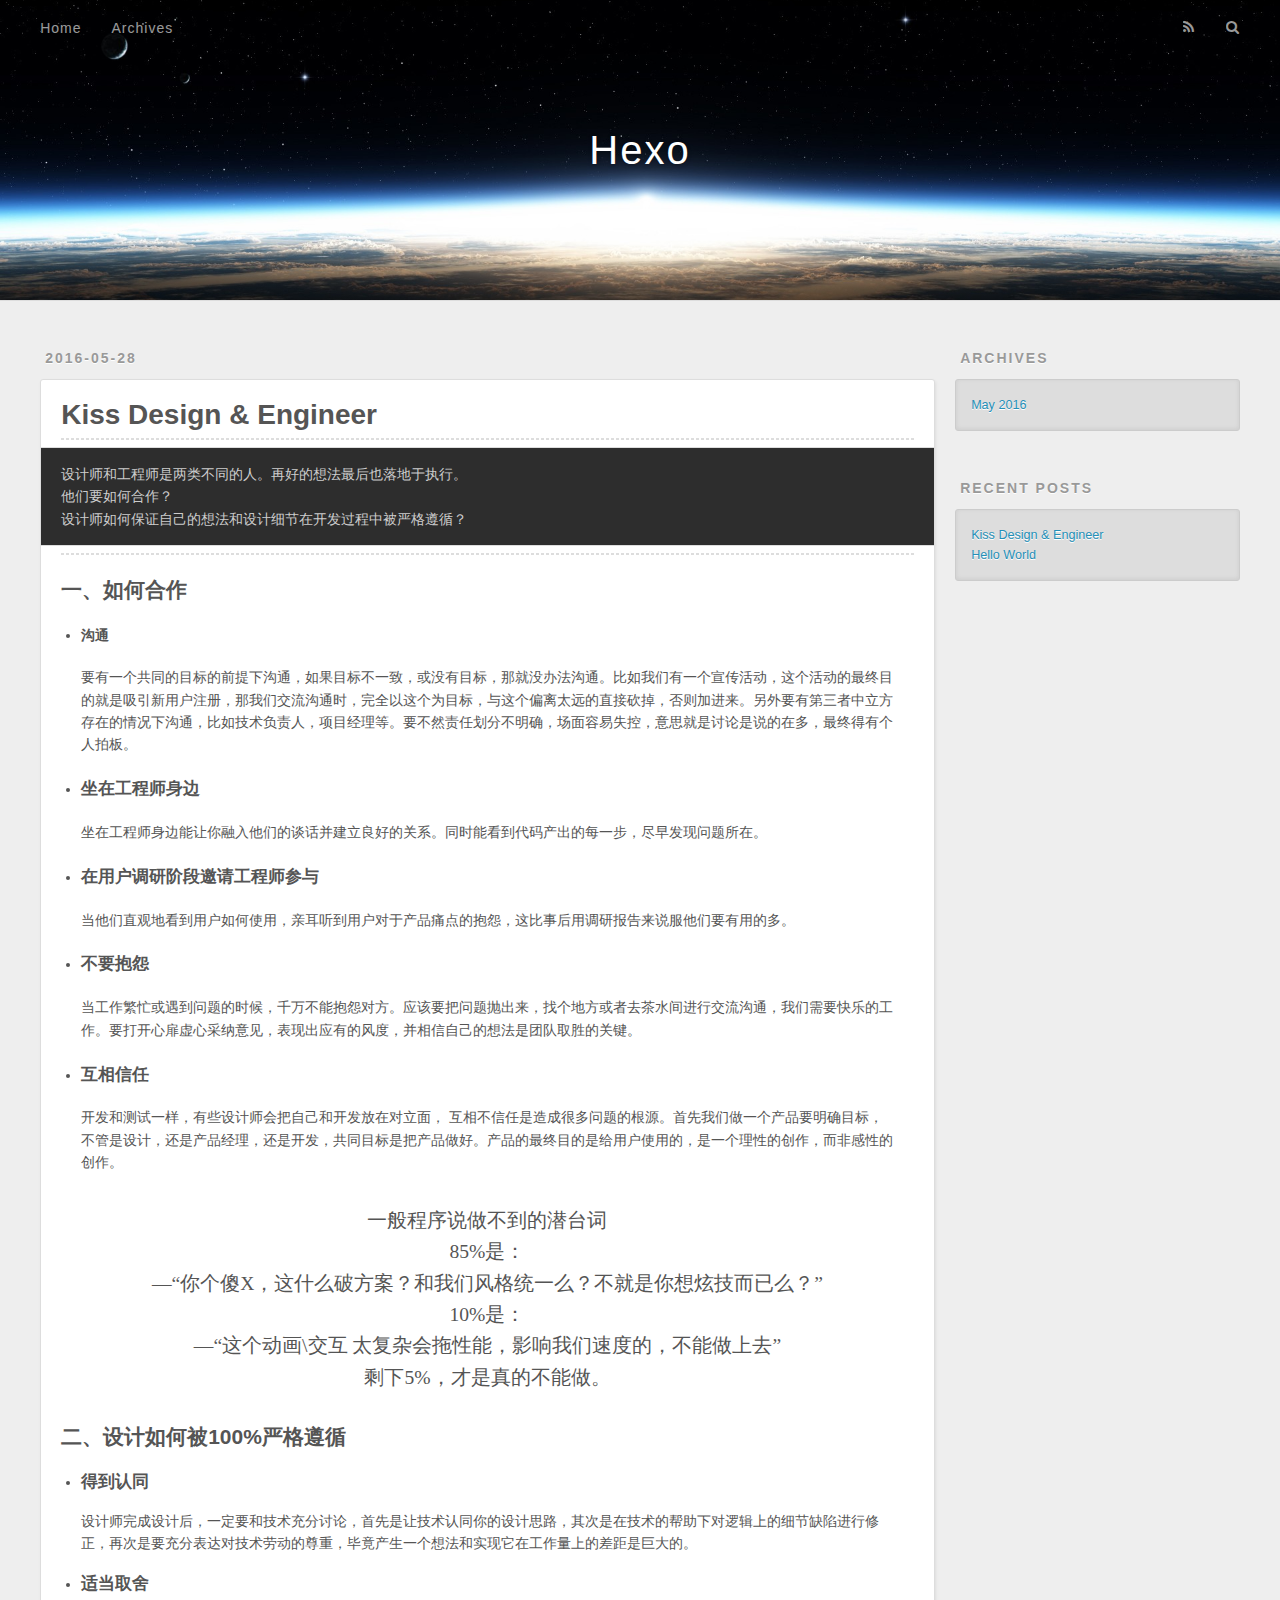
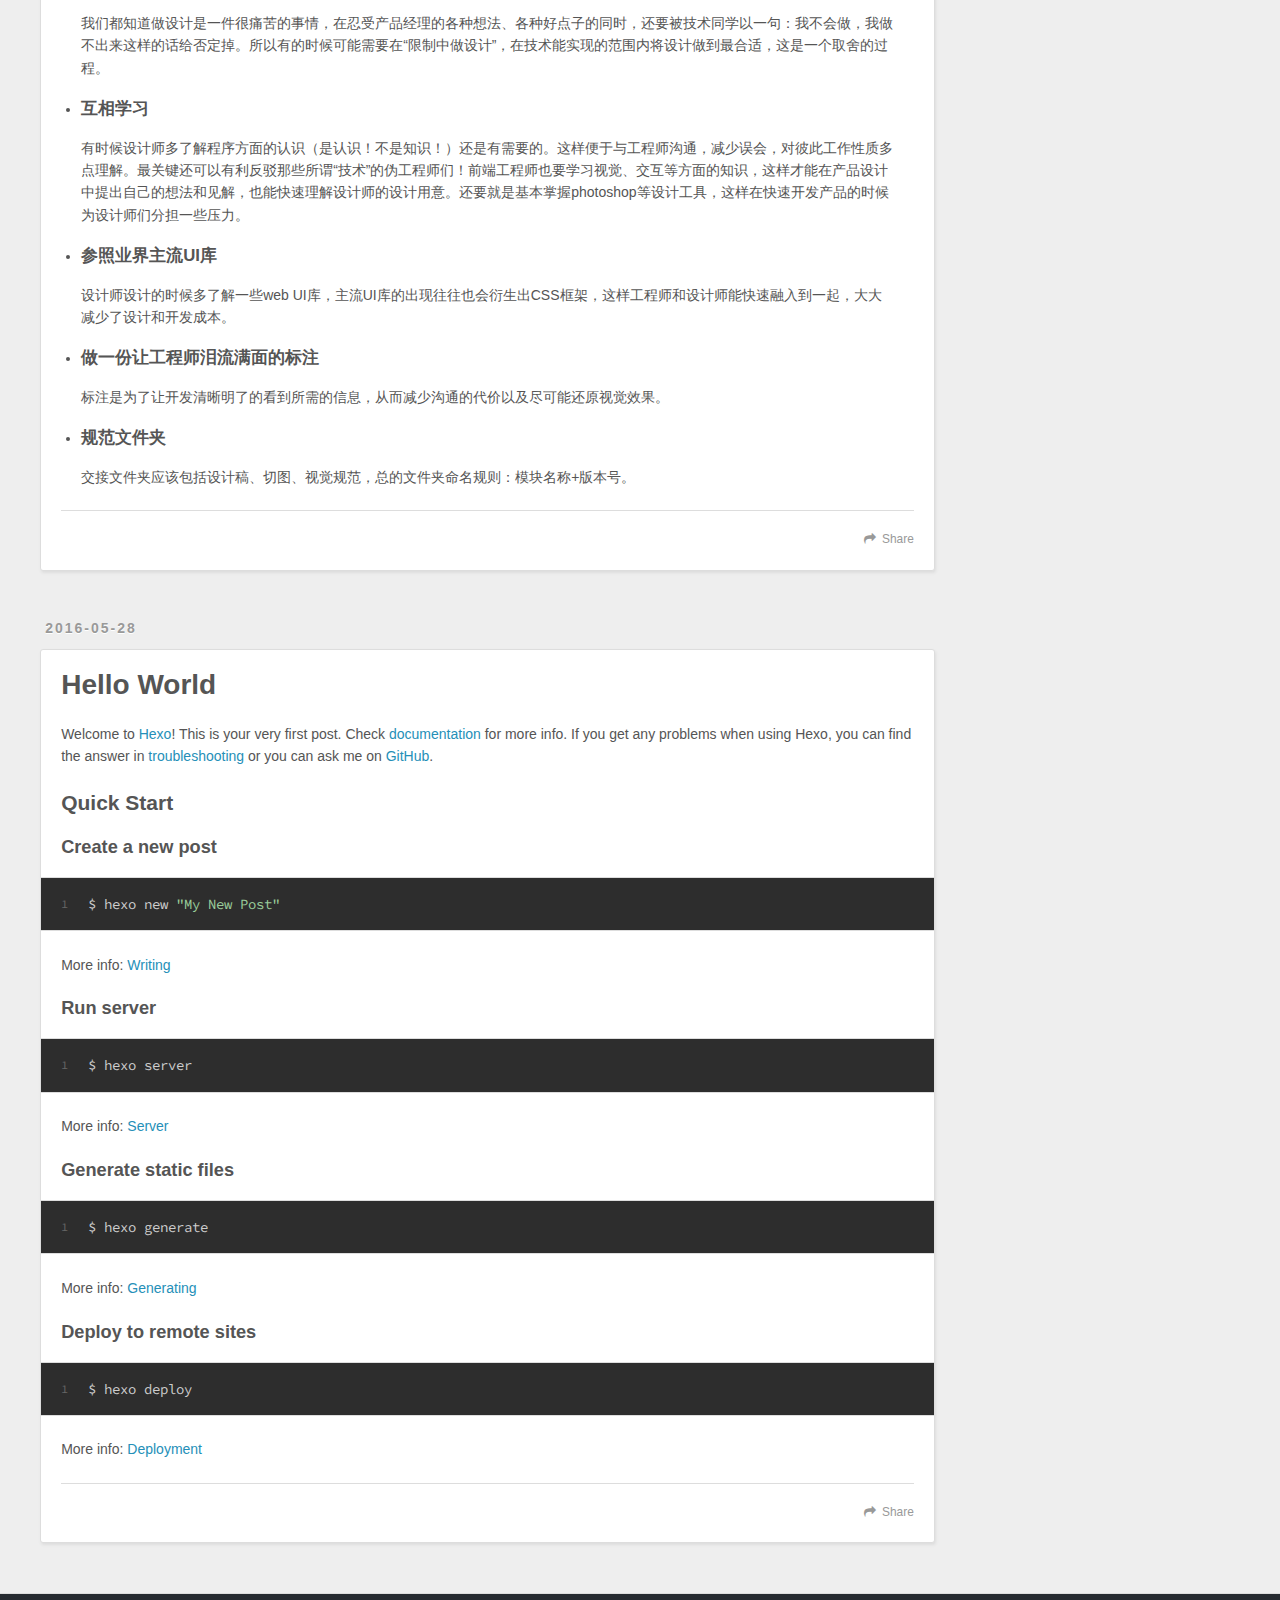
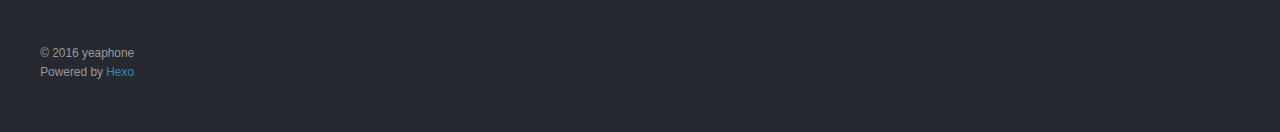
==== index.html @ b91c1eca "Site updated: 2016-05-28 18:59:44" ====
<!DOCTYPE html>
<html>
<head>
  <meta charset="utf-8">
  
  <title>Hexo</title>
  <meta name="viewport" content="width=device-width, initial-scale=1, maximum-scale=1">
  <meta name="description">
<meta property="og:type" content="website">
<meta property="og:title" content="Hexo">
<meta property="og:url" content="http://xyeaphone.com/index.html">
<meta property="og:site_name" content="Hexo">
<meta property="og:description">
<meta name="twitter:card" content="summary">
<meta name="twitter:title" content="Hexo">
<meta name="twitter:description">
  
    <link rel="alternate" href="/atom.xml" title="Hexo" type="application/atom+xml">
  
  
    <link rel="icon" href="/favicon.png">
  
  
    <link href="//fonts.googleapis.com/css?family=Source+Code+Pro" rel="stylesheet" type="text/css">
  
  <link rel="stylesheet" href="/css/style.css">
  

</head>

<body>
  <div id="container">
    <div id="wrap">
      <header id="header">
  <div id="banner"></div>
  <div id="header-outer" class="outer">
    <div id="header-title" class="inner">
      <h1 id="logo-wrap">
        <a href="/" id="logo">Hexo</a>
      </h1>
      
    </div>
    <div id="header-inner" class="inner">
      <nav id="main-nav">
        <a id="main-nav-toggle" class="nav-icon"></a>
        
          <a class="main-nav-link" href="/">Home</a>
        
          <a class="main-nav-link" href="/archives">Archives</a>
        
      </nav>
      <nav id="sub-nav">
        
          <a id="nav-rss-link" class="nav-icon" href="/atom.xml" title="RSS Feed"></a>
        
        <a id="nav-search-btn" class="nav-icon" title="Search"></a>
      </nav>
      <div id="search-form-wrap">
        <form action="//google.com/search" method="get" accept-charset="UTF-8" class="search-form"><input type="search" name="q" results="0" class="search-form-input" placeholder="Search"><button type="submit" class="search-form-submit">&#xF002;</button><input type="hidden" name="sitesearch" value="http://xyeaphone.com"></form>
      </div>
    </div>
  </div>
</header>
      <div class="outer">
        <section id="main">
  
    <article id="post-kiss" class="article article-type-post" itemscope itemprop="blogPost">
  <div class="article-meta">
    <a href="/2016/05/28/kiss/" class="article-date">
  <time datetime="2016-05-28T10:54:32.000Z" itemprop="datePublished">2016-05-28</time>
</a>
    
  </div>
  <div class="article-inner">
    
    
      <header class="article-header">
        
  
    <h1 itemprop="name">
      <a class="article-title" href="/2016/05/28/kiss/">Kiss Design &amp; Engineer</a>
    </h1>
  

      </header>
    
    <div class="article-entry" itemprop="articleBody">
      
        <hr>
<pre><code>设计师和工程师是两类不同的人。再好的想法最后也落地于执行。
他们要如何合作？
设计师如何保证自己的想法和设计细节在开发过程中被严格遵循？
</code></pre><hr>
<h2 id="一、如何合作"><a href="#一、如何合作" class="headerlink" title="一、如何合作"></a>一、如何合作</h2><ul>
<li><h5 id="沟通"><a href="#沟通" class="headerlink" title="沟通"></a>沟通</h5><p>  要有一个共同的目标的前提下沟通，如果目标不一致，或没有目标，那就没办法沟通。比如我们有一个宣传活动，这个活动的最终目的就是吸引新用户注册，那我们交流沟通时，完全以这个为目标，与这个偏离太远的直接砍掉，否则加进来。另外要有第三者中立方存在的情况下沟通，比如技术负责人，项目经理等。要不然责任划分不明确，场面容易失控，意思就是讨论是说的在多，最终得有个人拍板。</p>
</li>
<li><h4 id="坐在工程师身边"><a href="#坐在工程师身边" class="headerlink" title="坐在工程师身边"></a>坐在工程师身边</h4><p>   坐在工程师身边能让你融入他们的谈话并建立良好的关系。同时能看到代码产出的每一步，尽早发现问题所在。</p>
</li>
<li><h4 id="在用户调研阶段邀请工程师参与"><a href="#在用户调研阶段邀请工程师参与" class="headerlink" title="在用户调研阶段邀请工程师参与"></a>在用户调研阶段邀请工程师参与</h4><p>   当他们直观地看到用户如何使用，亲耳听到用户对于产品痛点的抱怨，这比事后用调研报告来说服他们要有用的多。</p>
</li>
<li><h4 id="不要抱怨"><a href="#不要抱怨" class="headerlink" title="不要抱怨"></a>不要抱怨</h4><p> 当工作繁忙或遇到问题的时候，千万不能抱怨对方。应该要把问题抛出来，找个地方或者去茶水间进行交流沟通，我们需要快乐的工作。要打开心扉虚心采纳意见，表现出应有的风度，并相信自己的想法是团队取胜的关键。</p>
</li>
<li><h4 id="互相信任"><a href="#互相信任" class="headerlink" title="互相信任"></a>互相信任</h4><p> 开发和测试一样，有些设计师会把自己和开发放在对立面，   互相不信任是造成很多问题的根源。首先我们做一个产品要明确目标，不管是设计，还是产品经理，还是开发，共同目标是把产品做好。产品的最终目的是给用户使用的，是一个理性的创作，而非感性的创作。</p>
</li>
</ul>
<blockquote>
<p>一般程序说做不到的潜台词<br>85%是：<br>—“你个傻X，这什么破方案？和我们风格统一么？不就是你想炫技而已么？”<br>10%是：<br>—“这个动画\交互 太复杂会拖性能，影响我们速度的，不能做上去”<br>剩下5%，才是真的不能做。</p>
</blockquote>
<h2 id="二、设计如何被100-严格遵循"><a href="#二、设计如何被100-严格遵循" class="headerlink" title="二、设计如何被100%严格遵循"></a>二、设计如何被100%严格遵循</h2><ul>
<li><h4 id="得到认同"><a href="#得到认同" class="headerlink" title="得到认同"></a>得到认同</h4>  设计师完成设计后，一定要和技术充分讨论，首先是让技术认同你的设计思路，其次是在技术的帮助下对逻辑上的细节缺陷进行修正，再次是要充分表达对技术劳动的尊重，毕竟产生一个想法和实现它在工作量上的差距是巨大的。</li>
<li><h4 id="适当取舍"><a href="#适当取舍" class="headerlink" title="适当取舍"></a>适当取舍</h4>  我们都知道做设计是一件很痛苦的事情，在忍受产品经理的各种想法、各种好点子的同时，还要被技术同学以一句：我不会做，我做不出来这样的话给否定掉。所以有的时候可能需要在“限制中做设计”，在技术能实现的范围内将设计做到最合适，这是一个取舍的过程。</li>
<li><h4 id="互相学习"><a href="#互相学习" class="headerlink" title="互相学习"></a>互相学习</h4>  有时候设计师多了解程序方面的认识（是认识！不是知识！）还是有需要的。这样便于与工程师沟通，减少误会，对彼此工作性质多点理解。最关键还可以有利反驳那些所谓“技术”的伪工程师们！前端工程师也要学习视觉、交互等方面的知识，这样才能在产品设计中提出自己的想法和见解，也能快速理解设计师的设计用意。还要就是基本掌握photoshop等设计工具，这样在快速开发产品的时候为设计师们分担一些压力。</li>
<li><h4 id="参照业界主流UI库"><a href="#参照业界主流UI库" class="headerlink" title="参照业界主流UI库"></a>参照业界主流UI库</h4>  设计师设计的时候多了解一些web UI库，主流UI库的出现往往也会衍生出CSS框架，这样工程师和设计师能快速融入到一起，大大减少了设计和开发成本。</li>
<li><h4 id="做一份让工程师泪流满面的标注"><a href="#做一份让工程师泪流满面的标注" class="headerlink" title="做一份让工程师泪流满面的标注"></a>做一份让工程师泪流满面的标注</h4>  标注是为了让开发清晰明了的看到所需的信息，从而减少沟通的代价以及尽可能还原视觉效果。</li>
<li><h4 id="规范文件夹"><a href="#规范文件夹" class="headerlink" title="规范文件夹"></a>规范文件夹</h4>  交接文件夹应该包括设计稿、切图、视觉规范，总的文件夹命名规则：模块名称+版本号。</li>
</ul>

      
    </div>
    <footer class="article-footer">
      <a data-url="http://xyeaphone.com/2016/05/28/kiss/" data-id="cior1lqaj00014quhl2hx66ok" class="article-share-link">Share</a>
      
      
    </footer>
  </div>
  
</article>


  
    <article id="post-hello-world" class="article article-type-post" itemscope itemprop="blogPost">
  <div class="article-meta">
    <a href="/2016/05/28/hello-world/" class="article-date">
  <time datetime="2016-05-28T10:48:11.000Z" itemprop="datePublished">2016-05-28</time>
</a>
    
  </div>
  <div class="article-inner">
    
    
      <header class="article-header">
        
  
    <h1 itemprop="name">
      <a class="article-title" href="/2016/05/28/hello-world/">Hello World</a>
    </h1>
  

      </header>
    
    <div class="article-entry" itemprop="articleBody">
      
        <p>Welcome to <a href="https://hexo.io/" target="_blank" rel="external">Hexo</a>! This is your very first post. Check <a href="https://hexo.io/docs/" target="_blank" rel="external">documentation</a> for more info. If you get any problems when using Hexo, you can find the answer in <a href="https://hexo.io/docs/troubleshooting.html" target="_blank" rel="external">troubleshooting</a> or you can ask me on <a href="https://github.com/hexojs/hexo/issues" target="_blank" rel="external">GitHub</a>.</p>
<h2 id="Quick-Start"><a href="#Quick-Start" class="headerlink" title="Quick Start"></a>Quick Start</h2><h3 id="Create-a-new-post"><a href="#Create-a-new-post" class="headerlink" title="Create a new post"></a>Create a new post</h3><figure class="highlight bash"><table><tr><td class="gutter"><pre><span class="line">1</span><br></pre></td><td class="code"><pre><span class="line">$ hexo new <span class="string">"My New Post"</span></span><br></pre></td></tr></table></figure>
<p>More info: <a href="https://hexo.io/docs/writing.html" target="_blank" rel="external">Writing</a></p>
<h3 id="Run-server"><a href="#Run-server" class="headerlink" title="Run server"></a>Run server</h3><figure class="highlight bash"><table><tr><td class="gutter"><pre><span class="line">1</span><br></pre></td><td class="code"><pre><span class="line">$ hexo server</span><br></pre></td></tr></table></figure>
<p>More info: <a href="https://hexo.io/docs/server.html" target="_blank" rel="external">Server</a></p>
<h3 id="Generate-static-files"><a href="#Generate-static-files" class="headerlink" title="Generate static files"></a>Generate static files</h3><figure class="highlight bash"><table><tr><td class="gutter"><pre><span class="line">1</span><br></pre></td><td class="code"><pre><span class="line">$ hexo generate</span><br></pre></td></tr></table></figure>
<p>More info: <a href="https://hexo.io/docs/generating.html" target="_blank" rel="external">Generating</a></p>
<h3 id="Deploy-to-remote-sites"><a href="#Deploy-to-remote-sites" class="headerlink" title="Deploy to remote sites"></a>Deploy to remote sites</h3><figure class="highlight bash"><table><tr><td class="gutter"><pre><span class="line">1</span><br></pre></td><td class="code"><pre><span class="line">$ hexo deploy</span><br></pre></td></tr></table></figure>
<p>More info: <a href="https://hexo.io/docs/deployment.html" target="_blank" rel="external">Deployment</a></p>

      
    </div>
    <footer class="article-footer">
      <a data-url="http://xyeaphone.com/2016/05/28/hello-world/" data-id="cior1lqa200004quh3mmmcxz5" class="article-share-link">Share</a>
      
      
    </footer>
  </div>
  
</article>


  

</section>
        
          <aside id="sidebar">
  
    

  
    

  
    
  
    
  <div class="widget-wrap">
    <h3 class="widget-title">Archives</h3>
    <div class="widget">
      <ul class="archive-list"><li class="archive-list-item"><a class="archive-list-link" href="/archives/2016/05/">May 2016</a></li></ul>
    </div>
  </div>


  
    
  <div class="widget-wrap">
    <h3 class="widget-title">Recent Posts</h3>
    <div class="widget">
      <ul>
        
          <li>
            <a href="/2016/05/28/kiss/">Kiss Design &amp; Engineer</a>
          </li>
        
          <li>
            <a href="/2016/05/28/hello-world/">Hello World</a>
          </li>
        
      </ul>
    </div>
  </div>

  
</aside>
        
      </div>
      <footer id="footer">
  
  <div class="outer">
    <div id="footer-info" class="inner">
      &copy; 2016 yeaphone<br>
      Powered by <a href="http://hexo.io/" target="_blank">Hexo</a>
    </div>
  </div>
</footer>
    </div>
    <nav id="mobile-nav">
  
    <a href="/" class="mobile-nav-link">Home</a>
  
    <a href="/archives" class="mobile-nav-link">Archives</a>
  
</nav>
    

<script src="//ajax.googleapis.com/ajax/libs/jquery/2.0.3/jquery.min.js"></script>


  <link rel="stylesheet" href="/fancybox/jquery.fancybox.css">
  <script src="/fancybox/jquery.fancybox.pack.js"></script>


<script src="/js/script.js"></script>

  </div>
</body>
</html>
---- css/style.css ----
body {
  width: 100%;
}
body:before,
body:after {
  content: "";
  display: table;
}
body:after {
  clear: both;
}
html,
body,
div,
span,
applet,
object,
iframe,
h1,
h2,
h3,
h4,
h5,
h6,
p,
blockquote,
pre,
a,
abbr,
acronym,
address,
big,
cite,
code,
del,
dfn,
em,
img,
ins,
kbd,
q,
s,
samp,
small,
strike,
strong,
sub,
sup,
tt,
var,
dl,
dt,
dd,
ol,
ul,
li,
fieldset,
form,
label,
legend,
table,
caption,
tbody,
tfoot,
thead,
tr,
th,
td {
  margin: 0;
  padding: 0;
  border: 0;
  outline: 0;
  font-weight: inherit;
  font-style: inherit;
  font-family: inherit;
  font-size: 100%;
  vertical-align: baseline;
}
body {
  line-height: 1;
  color: #000;
  background: #fff;
}
ol,
ul {
  list-style: none;
}
table {
  border-collapse: separate;
  border-spacing: 0;
  vertical-align: middle;
}
caption,
th,
td {
  text-align: left;
  font-weight: normal;
  vertical-align: middle;
}
a img {
  border: none;
}
input,
button {
  margin: 0;
  padding: 0;
}
input::-moz-focus-inner,
button::-moz-focus-inner {
  border: 0;
  padding: 0;
}
@font-face {
  font-family: FontAwesome;
  font-style: normal;
  font-weight: normal;
  src: url("fonts/fontawesome-webfont.eot?v=#4.0.3");
  src: url("fonts/fontawesome-webfont.eot?#iefix&v=#4.0.3") format("embedded-opentype"), url("fonts/fontawesome-webfont.woff?v=#4.0.3") format("woff"), url("fonts/fontawesome-webfont.ttf?v=#4.0.3") format("truetype"), url("fonts/fontawesome-webfont.svg#fontawesomeregular?v=#4.0.3") format("svg");
}
html,
body,
#container {
  height: 100%;
}
body {
  background: #eee;
  font: 14px "Helvetica Neue", Helvetica, Arial, sans-serif;
  -webkit-text-size-adjust: 100%;
}
.outer {
  max-width: 1220px;
  margin: 0 auto;
  padding: 0 20px;
}
.outer:before,
.outer:after {
  content: "";
  display: table;
}
.outer:after {
  clear: both;
}
.inner {
  display: inline;
  float: left;
  width: 98.33333333333333%;
  margin: 0 0.833333333333333%;
}
.left,
.alignleft {
  float: left;
}
.right,
.alignright {
  float: right;
}
.clear {
  clear: both;
}
#container {
  position: relative;
}
.mobile-nav-on {
  overflow: hidden;
}
#wrap {
  height: 100%;
  width: 100%;
  position: absolute;
  top: 0;
  left: 0;
  -webkit-transition: 0.2s ease-out;
  -moz-transition: 0.2s ease-out;
  -ms-transition: 0.2s ease-out;
  transition: 0.2s ease-out;
  z-index: 1;
  background: #eee;
}
.mobile-nav-on #wrap {
  left: 280px;
}
@media screen and (min-width: 768px) {
  #main {
    display: inline;
    float: left;
    width: 73.33333333333333%;
    margin: 0 0.833333333333333%;
  }
}
.article-date,
.article-category-link,
.archive-year,
.widget-title {
  text-decoration: none;
  text-transform: uppercase;
  letter-spacing: 2px;
  color: #999;
  margin-bottom: 1em;
  margin-left: 5px;
  line-height: 1em;
  text-shadow: 0 1px #fff;
  font-weight: bold;
}
.article-inner,
.archive-article-inner {
  background: #fff;
  -webkit-box-shadow: 1px 2px 3px #ddd;
  box-shadow: 1px 2px 3px #ddd;
  border: 1px solid #ddd;
  -webkit-border-radius: 3px;
  border-radius: 3px;
}
.article-entry h1,
.widget h1 {
  font-size: 2em;
}
.article-entry h2,
.widget h2 {
  font-size: 1.5em;
}
.article-entry h3,
.widget h3 {
  font-size: 1.3em;
}
.article-entry h4,
.widget h4 {
  font-size: 1.2em;
}
.article-entry h5,
.widget h5 {
  font-size: 1em;
}
.article-entry h6,
.widget h6 {
  font-size: 1em;
  color: #999;
}
.article-entry hr,
.widget hr {
  border: 1px dashed #ddd;
}
.article-entry strong,
.widget strong {
  font-weight: bold;
}
.article-entry em,
.widget em,
.article-entry cite,
.widget cite {
  font-style: italic;
}
.article-entry sup,
.widget sup,
.article-entry sub,
.widget sub {
  font-size: 0.75em;
  line-height: 0;
  position: relative;
  vertical-align: baseline;
}
.article-entry sup,
.widget sup {
  top: -0.5em;
}
.article-entry sub,
.widget sub {
  bottom: -0.2em;
}
.article-entry small,
.widget small {
  font-size: 0.85em;
}
.article-entry acronym,
.widget acronym,
.article-entry abbr,
.widget abbr {
  border-bottom: 1px dotted;
}
.article-entry ul,
.widget ul,
.article-entry ol,
.widget ol,
.article-entry dl,
.widget dl {
  margin: 0 20px;
  line-height: 1.6em;
}
.article-entry ul ul,
.widget ul ul,
.article-entry ol ul,
.widget ol ul,
.article-entry ul ol,
.widget ul ol,
.article-entry ol ol,
.widget ol ol {
  margin-top: 0;
  margin-bottom: 0;
}
.article-entry ul,
.widget ul {
  list-style: disc;
}
.article-entry ol,
.widget ol {
  list-style: decimal;
}
.article-entry dt,
.widget dt {
  font-weight: bold;
}
#header {
  height: 300px;
  position: relative;
  border-bottom: 1px solid #ddd;
}
#header:before,
#header:after {
  content: "";
  position: absolute;
  left: 0;
  right: 0;
  height: 40px;
}
#header:before {
  top: 0;
  background: -webkit-linear-gradient(rgba(0,0,0,0.2), transparent);
  background: -moz-linear-gradient(rgba(0,0,0,0.2), transparent);
  background: -ms-linear-gradient(rgba(0,0,0,0.2), transparent);
  background: linear-gradient(rgba(0,0,0,0.2), transparent);
}
#header:after {
  bottom: 0;
  background: -webkit-linear-gradient(transparent, rgba(0,0,0,0.2));
  background: -moz-linear-gradient(transparent, rgba(0,0,0,0.2));
  background: -ms-linear-gradient(transparent, rgba(0,0,0,0.2));
  background: linear-gradient(transparent, rgba(0,0,0,0.2));
}
#header-outer {
  height: 100%;
  position: relative;
}
#header-inner {
  position: relative;
  overflow: hidden;
}
#banner {
  position: absolute;
  top: 0;
  left: 0;
  width: 100%;
  height: 100%;
  background: url("images/banner.jpg") center #000;
  -webkit-background-size: cover;
  -moz-background-size: cover;
  background-size: cover;
  z-index: -1;
}
#header-title {
  text-align: center;
  height: 40px;
  position: absolute;
  top: 50%;
  left: 0;
  margin-top: -20px;
}
#logo,
#subtitle {
  text-decoration: none;
  color: #fff;
  font-weight: 300;
  text-shadow: 0 1px 4px rgba(0,0,0,0.3);
}
#logo {
  font-size: 40px;
  line-height: 40px;
  letter-spacing: 2px;
}
#subtitle {
  font-size: 16px;
  line-height: 16px;
  letter-spacing: 1px;
}
#subtitle-wrap {
  margin-top: 16px;
}
#main-nav {
  float: left;
  margin-left: -15px;
}
.nav-icon,
.main-nav-link {
  float: left;
  color: #fff;
  opacity: 0.6;
  text-decoration: none;
  text-shadow: 0 1px rgba(0,0,0,0.2);
  -webkit-transition: opacity 0.2s;
  -moz-transition: opacity 0.2s;
  -ms-transition: opacity 0.2s;
  transition: opacity 0.2s;
  display: block;
  padding: 20px 15px;
}
.nav-icon:hover,
.main-nav-link:hover {
  opacity: 1;
}
.nav-icon {
  font-family: FontAwesome;
  text-align: center;
  font-size: 14px;
  width: 14px;
  height: 14px;
  padding: 20px 15px;
  position: relative;
  cursor: pointer;
}
.main-nav-link {
  font-weight: 300;
  letter-spacing: 1px;
}
@media screen and (max-width: 479px) {
  .main-nav-link {
    display: none;
  }
}
#main-nav-toggle {
  display: none;
}
#main-nav-toggle:before {
  content: "\f0c9";
}
@media screen and (max-width: 479px) {
  #main-nav-toggle {
    display: block;
  }
}
#sub-nav {
  float: right;
  margin-right: -15px;
}
#nav-rss-link:before {
  content: "\f09e";
}
#nav-search-btn:before {
  content: "\f002";
}
#search-form-wrap {
  position: absolute;
  top: 15px;
  width: 150px;
  height: 30px;
  right: -150px;
  opacity: 0;
  -webkit-transition: 0.2s ease-out;
  -moz-transition: 0.2s ease-out;
  -ms-transition: 0.2s ease-out;
  transition: 0.2s ease-out;
}
#search-form-wrap.on {
  opacity: 1;
  right: 0;
}
@media screen and (max-width: 479px) {
  #search-form-wrap {
    width: 100%;
    right: -100%;
  }
}
.search-form {
  position: absolute;
  top: 0;
  left: 0;
  right: 0;
  background: #fff;
  padding: 5px 15px;
  -webkit-border-radius: 15px;
  border-radius: 15px;
  -webkit-box-shadow: 0 0 10px rgba(0,0,0,0.3);
  box-shadow: 0 0 10px rgba(0,0,0,0.3);
}
.search-form-input {
  border: none;
  background: none;
  color: #555;
  width: 100%;
  font: 13px "Helvetica Neue", Helvetica, Arial, sans-serif;
  outline: none;
}
.search-form-input::-webkit-search-results-decoration,
.search-form-input::-webkit-search-cancel-button {
  -webkit-appearance: none;
}
.search-form-submit {
  position: absolute;
  top: 50%;
  right: 10px;
  margin-top: -7px;
  font: 13px FontAwesome;
  border: none;
  background: none;
  color: #bbb;
  cursor: pointer;
}
.search-form-submit:hover,
.search-form-submit:focus {
  color: #777;
}
.article {
  margin: 50px 0;
}
.article-inner {
  overflow: hidden;
}
.article-meta:before,
.article-meta:after {
  content: "";
  display: table;
}
.article-meta:after {
  clear: both;
}
.article-date {
  float: left;
}
.article-category {
  float: left;
  line-height: 1em;
  color: #ccc;
  text-shadow: 0 1px #fff;
  margin-left: 8px;
}
.article-category:before {
  content: "\2022";
}
.article-category-link {
  margin: 0 12px 1em;
}
.article-header {
  padding: 20px 20px 0;
}
.article-title {
  text-decoration: none;
  font-size: 2em;
  font-weight: bold;
  color: #555;
  line-height: 1.1em;
  -webkit-transition: color 0.2s;
  -moz-transition: color 0.2s;
  -ms-transition: color 0.2s;
  transition: color 0.2s;
}
a.article-title:hover {
  color: #258fb8;
}
.article-entry {
  color: #555;
  padding: 0 20px;
}
.article-entry:before,
.article-entry:after {
  content: "";
  display: table;
}
.article-entry:after {
  clear: both;
}
.article-entry p,
.article-entry table {
  line-height: 1.6em;
  margin: 1.6em 0;
}
.article-entry h1,
.article-entry h2,
.article-entry h3,
.article-entry h4,
.article-entry h5,
.article-entry h6 {
  font-weight: bold;
}
.article-entry h1,
.article-entry h2,
.article-entry h3,
.article-entry h4,
.article-entry h5,
.article-entry h6 {
  line-height: 1.1em;
  margin: 1.1em 0;
}
.article-entry a {
  color: #258fb8;
  text-decoration: none;
}
.article-entry a:hover {
  text-decoration: underline;
}
.article-entry ul,
.article-entry ol,
.article-entry dl {
  margin-top: 1.6em;
  margin-bottom: 1.6em;
}
.article-entry img,
.article-entry video {
  max-width: 100%;
  height: auto;
  display: block;
  margin: auto;
}
.article-entry iframe {
  border: none;
}
.article-entry table {
  width: 100%;
  border-collapse: collapse;
  border-spacing: 0;
}
.article-entry th {
  font-weight: bold;
  border-bottom: 3px solid #ddd;
  padding-bottom: 0.5em;
}
.article-entry td {
  border-bottom: 1px solid #ddd;
  padding: 10px 0;
}
.article-entry blockquote {
  font-family: Georgia, "Times New Roman", serif;
  font-size: 1.4em;
  margin: 1.6em 20px;
  text-align: center;
}
.article-entry blockquote footer {
  font-size: 14px;
  margin: 1.6em 0;
  font-family: "Helvetica Neue", Helvetica, Arial, sans-serif;
}
.article-entry blockquote footer cite:before {
  content: "—";
  padding: 0 0.5em;
}
.article-entry .pullquote {
  text-align: left;
  width: 45%;
  margin: 0;
}
.article-entry .pullquote.left {
  margin-left: 0.5em;
  margin-right: 1em;
}
.article-entry .pullquote.right {
  margin-right: 0.5em;
  margin-left: 1em;
}
.article-entry .caption {
  color: #999;
  display: block;
  font-size: 0.9em;
  margin-top: 0.5em;
  position: relative;
  text-align: center;
}
.article-entry .video-container {
  position: relative;
  padding-top: 56.25%;
  height: 0;
  overflow: hidden;
}
.article-entry .video-container iframe,
.article-entry .video-container object,
.article-entry .video-container embed {
  position: absolute;
  top: 0;
  left: 0;
  width: 100%;
  height: 100%;
  margin-top: 0;
}
.article-more-link a {
  display: inline-block;
  line-height: 1em;
  padding: 6px 15px;
  -webkit-border-radius: 15px;
  border-radius: 15px;
  background: #eee;
  color: #999;
  text-shadow: 0 1px #fff;
  text-decoration: none;
}
.article-more-link a:hover {
  background: #258fb8;
  color: #fff;
  text-decoration: none;
  text-shadow: 0 1px #1e7293;
}
.article-footer {
  font-size: 0.85em;
  line-height: 1.6em;
  border-top: 1px solid #ddd;
  padding-top: 1.6em;
  margin: 0 20px 20px;
}
.article-footer:before,
.article-footer:after {
  content: "";
  display: table;
}
.article-footer:after {
  clear: both;
}
.article-footer a {
  color: #999;
  text-decoration: none;
}
.article-footer a:hover {
  color: #555;
}
.article-tag-list-item {
  float: left;
  margin-right: 10px;
}
.article-tag-list-link:before {
  content: "#";
}
.article-comment-link {
  float: right;
}
.article-comment-link:before {
  content: "\f075";
  font-family: FontAwesome;
  padding-right: 8px;
}
.article-share-link {
  cursor: pointer;
  float: right;
  margin-left: 20px;
}
.article-share-link:before {
  content: "\f064";
  font-family: FontAwesome;
  padding-right: 6px;
}
#article-nav {
  position: relative;
}
#article-nav:before,
#article-nav:after {
  content: "";
  display: table;
}
#article-nav:after {
  clear: both;
}
@media screen and (min-width: 768px) {
  #article-nav {
    margin: 50px 0;
  }
  #article-nav:before {
    width: 8px;
    height: 8px;
    position: absolute;
    top: 50%;
    left: 50%;
    margin-top: -4px;
    margin-left: -4px;
    content: "";
    -webkit-border-radius: 50%;
    border-radius: 50%;
    background: #ddd;
    -webkit-box-shadow: 0 1px 2px #fff;
    box-shadow: 0 1px 2px #fff;
  }
}
.article-nav-link-wrap {
  text-decoration: none;
  text-shadow: 0 1px #fff;
  color: #999;
  -webkit-box-sizing: border-box;
  -moz-box-sizing: border-box;
  box-sizing: border-box;
  margin-top: 50px;
  text-align: center;
  display: block;
}
.article-nav-link-wrap:hover {
  color: #555;
}
@media screen and (min-width: 768px) {
  .article-nav-link-wrap {
    width: 50%;
    margin-top: 0;
  }
}
@media screen and (min-width: 768px) {
  #article-nav-newer {
    float: left;
    text-align: right;
    padding-right: 20px;
  }
}
@media screen and (min-width: 768px) {
  #article-nav-older {
    float: right;
    text-align: left;
    padding-left: 20px;
  }
}
.article-nav-caption {
  text-transform: uppercase;
  letter-spacing: 2px;
  color: #ddd;
  line-height: 1em;
  font-weight: bold;
}
#article-nav-newer .article-nav-caption {
  margin-right: -2px;
}
.article-nav-title {
  font-size: 0.85em;
  line-height: 1.6em;
  margin-top: 0.5em;
}
.article-share-box {
  position: absolute;
  display: none;
  background: #fff;
  -webkit-box-shadow: 1px 2px 10px rgba(0,0,0,0.2);
  box-shadow: 1px 2px 10px rgba(0,0,0,0.2);
  -webkit-border-radius: 3px;
  border-radius: 3px;
  margin-left: -145px;
  overflow: hidden;
  z-index: 1;
}
.article-share-box.on {
  display: block;
}
.article-share-input {
  width: 100%;
  background: none;
  -webkit-box-sizing: border-box;
  -moz-box-sizing: border-box;
  box-sizing: border-box;
  font: 14px "Helvetica Neue", Helvetica, Arial, sans-serif;
  padding: 0 15px;
  color: #555;
  outline: none;
  border: 1px solid #ddd;
  -webkit-border-radius: 3px 3px 0 0;
  border-radius: 3px 3px 0 0;
  height: 36px;
  line-height: 36px;
}
.article-share-links {
  background: #eee;
}
.article-share-links:before,
.article-share-links:after {
  content: "";
  display: table;
}
.article-share-links:after {
  clear: both;
}
.article-share-twitter,
.article-share-facebook,
.article-share-pinterest,
.article-share-google {
  width: 50px;
  height: 36px;
  display: block;
  float: left;
  position: relative;
  color: #999;
  text-shadow: 0 1px #fff;
}
.article-share-twitter:before,
.article-share-facebook:before,
.article-share-pinterest:before,
.article-share-google:before {
  font-size: 20px;
  font-family: FontAwesome;
  width: 20px;
  height: 20px;
  position: absolute;
  top: 50%;
  left: 50%;
  margin-top: -10px;
  margin-left: -10px;
  text-align: center;
}
.article-share-twitter:hover,
.article-share-facebook:hover,
.article-share-pinterest:hover,
.article-share-google:hover {
  color: #fff;
}
.article-share-twitter:before {
  content: "\f099";
}
.article-share-twitter:hover {
  background: #00aced;
  text-shadow: 0 1px #008abe;
}
.article-share-facebook:before {
  content: "\f09a";
}
.article-share-facebook:hover {
  background: #3b5998;
  text-shadow: 0 1px #2f477a;
}
.article-share-pinterest:before {
  content: "\f0d2";
}
.article-share-pinterest:hover {
  background: #cb2027;
  text-shadow: 0 1px #a21a1f;
}
.article-share-google:before {
  content: "\f0d5";
}
.article-share-google:hover {
  background: #dd4b39;
  text-shadow: 0 1px #be3221;
}
.article-gallery {
  background: #000;
  position: relative;
}
.article-gallery-photos {
  position: relative;
  overflow: hidden;
}
.article-gallery-img {
  display: none;
  max-width: 100%;
}
.article-gallery-img:first-child {
  display: block;
}
.article-gallery-img.loaded {
  position: absolute;
  display: block;
}
.article-gallery-img img {
  display: block;
  max-width: 100%;
  margin: 0 auto;
}
#comments {
  background: #fff;
  -webkit-box-shadow: 1px 2px 3px #ddd;
  box-shadow: 1px 2px 3px #ddd;
  padding: 20px;
  border: 1px solid #ddd;
  -webkit-border-radius: 3px;
  border-radius: 3px;
  margin: 50px 0;
}
#comments a {
  color: #258fb8;
}
.archives-wrap {
  margin: 50px 0;
}
.archives:before,
.archives:after {
  content: "";
  display: table;
}
.archives:after {
  clear: both;
}
.archive-year-wrap {
  margin-bottom: 1em;
}
.archives {
  -webkit-column-gap: 10px;
  -moz-column-gap: 10px;
  column-gap: 10px;
}
@media screen and (min-width: 480px) and (max-width: 767px) {
  .archives {
    -webkit-column-count: 2;
    -moz-column-count: 2;
    column-count: 2;
  }
}
@media screen and (min-width: 768px) {
  .archives {
    -webkit-column-count: 3;
    -moz-column-count: 3;
    column-count: 3;
  }
}
.archive-article {
  -webkit-column-break-inside: avoid;
  page-break-inside: avoid;
  overflow: hidden;
  break-inside: avoid-column;
}
.archive-article-inner {
  padding: 10px;
  margin-bottom: 15px;
}
.archive-article-title {
  text-decoration: none;
  font-weight: bold;
  color: #555;
  -webkit-transition: color 0.2s;
  -moz-transition: color 0.2s;
  -ms-transition: color 0.2s;
  transition: color 0.2s;
  line-height: 1.6em;
}
.archive-article-title:hover {
  color: #258fb8;
}
.archive-article-footer {
  margin-top: 1em;
}
.archive-article-date {
  color: #999;
  text-decoration: none;
  font-size: 0.85em;
  line-height: 1em;
  margin-bottom: 0.5em;
  display: block;
}
#page-nav {
  margin: 50px auto;
  background: #fff;
  -webkit-box-shadow: 1px 2px 3px #ddd;
  box-shadow: 1px 2px 3px #ddd;
  border: 1px solid #ddd;
  -webkit-border-radius: 3px;
  border-radius: 3px;
  text-align: center;
  color: #999;
  overflow: hidden;
}
#page-nav:before,
#page-nav:after {
  content: "";
  display: table;
}
#page-nav:after {
  clear: both;
}
#page-nav a,
#page-nav span {
  padding: 10px 20px;
  line-height: 1;
  height: 2ex;
}
#page-nav a {
  color: #999;
  text-decoration: none;
}
#page-nav a:hover {
  background: #999;
  color: #fff;
}
#page-nav .prev {
  float: left;
}
#page-nav .next {
  float: right;
}
#page-nav .page-number {
  display: inline-block;
}
@media screen and (max-width: 479px) {
  #page-nav .page-number {
    display: none;
  }
}
#page-nav .current {
  color: #555;
  font-weight: bold;
}
#page-nav .space {
  color: #ddd;
}
#footer {
  background: #262a30;
  padding: 50px 0;
  border-top: 1px solid #ddd;
  color: #999;
}
#footer a {
  color: #258fb8;
  text-decoration: none;
}
#footer a:hover {
  text-decoration: underline;
}
#footer-info {
  line-height: 1.6em;
  font-size: 0.85em;
}
.article-entry pre,
.article-entry .highlight {
  background: #2d2d2d;
  margin: 0 -20px;
  padding: 15px 20px;
  border-style: solid;
  border-color: #ddd;
  border-width: 1px 0;
  overflow: auto;
  color: #ccc;
  line-height: 22.400000000000002px;
}
.article-entry .highlight .gutter pre,
.article-entry .gist .gist-file .gist-data .line-numbers {
  color: #666;
  font-size: 0.85em;
}
.article-entry pre,
.article-entry code {
  font-family: "Source Code Pro", Consolas, Monaco, Menlo, Consolas, monospace;
}
.article-entry code {
  background: #eee;
  text-shadow: 0 1px #fff;
  padding: 0 0.3em;
}
.article-entry pre code {
  background: none;
  text-shadow: none;
  padding: 0;
}
.article-entry .highlight pre {
  border: none;
  margin: 0;
  padding: 0;
}
.article-entry .highlight table {
  margin: 0;
  width: auto;
}
.article-entry .highlight td {
  border: none;
  padding: 0;
}
.article-entry .highlight figcaption {
  font-size: 0.85em;
  color: #999;
  line-height: 1em;
  margin-bottom: 1em;
}
.article-entry .highlight figcaption:before,
.article-entry .highlight figcaption:after {
  content: "";
  display: table;
}
.article-entry .highlight figcaption:after {
  clear: both;
}
.article-entry .highlight figcaption a {
  float: right;
}
.article-entry .highlight .gutter pre {
  text-align: right;
  padding-right: 20px;
}
.article-entry .highlight .line {
  height: 22.400000000000002px;
}
.article-entry .gist {
  margin: 0 -20px;
  border-style: solid;
  border-color: #ddd;
  border-width: 1px 0;
  background: #2d2d2d;
  padding: 15px 20px 15px 0;
}
.article-entry .gist .gist-file {
  border: none;
  font-family: "Source Code Pro", Consolas, Monaco, Menlo, Consolas, monospace;
  margin: 0;
}
.article-entry .gist .gist-file .gist-data {
  background: none;
  border: none;
}
.article-entry .gist .gist-file .gist-data .line-numbers {
  background: none;
  border: none;
  padding: 0 20px 0 0;
}
.article-entry .gist .gist-file .gist-data .line-data {
  padding: 0 !important;
}
.article-entry .gist .gist-file .highlight {
  margin: 0;
  padding: 0;
  border: none;
}
.article-entry .gist .gist-file .gist-meta {
  background: #2d2d2d;
  color: #999;
  font: 0.85em "Helvetica Neue", Helvetica, Arial, sans-serif;
  text-shadow: 0 0;
  padding: 0;
  margin-top: 1em;
  margin-left: 20px;
}
.article-entry .gist .gist-file .gist-meta a {
  color: #258fb8;
  font-weight: normal;
}
.article-entry .gist .gist-file .gist-meta a:hover {
  text-decoration: underline;
}
pre .comment,
pre .title {
  color: #999;
}
pre .variable,
pre .attribute,
pre .tag,
pre .regexp,
pre .ruby .constant,
pre .xml .tag .title,
pre .xml .pi,
pre .xml .doctype,
pre .html .doctype,
pre .css .id,
pre .css .class,
pre .css .pseudo {
  color: #f2777a;
}
pre .number,
pre .preprocessor,
pre .built_in,
pre .literal,
pre .params,
pre .constant {
  color: #f99157;
}
pre .class,
pre .ruby .class .title,
pre .css .rules .attribute {
  color: #9c9;
}
pre .string,
pre .value,
pre .inheritance,
pre .header,
pre .ruby .symbol,
pre .xml .cdata {
  color: #9c9;
}
pre .css .hexcolor {
  color: #6cc;
}
pre .function,
pre .python .decorator,
pre .python .title,
pre .ruby .function .title,
pre .ruby .title .keyword,
pre .perl .sub,
pre .javascript .title,
pre .coffeescript .title {
  color: #69c;
}
pre .keyword,
pre .javascript .function {
  color: #c9c;
}
@media screen and (max-width: 479px) {
  #mobile-nav {
    position: absolute;
    top: 0;
    left: 0;
    width: 280px;
    height: 100%;
    background: #191919;
    border-right: 1px solid #fff;
  }
}
@media screen and (max-width: 479px) {
  .mobile-nav-link {
    display: block;
    color: #999;
    text-decoration: none;
    padding: 15px 20px;
    font-weight: bold;
  }
  .mobile-nav-link:hover {
    color: #fff;
  }
}
@media screen and (min-width: 768px) {
  #sidebar {
    display: inline;
    float: left;
    width: 23.333333333333332%;
    margin: 0 0.833333333333333%;
  }
}
.widget-wrap {
  margin: 50px 0;
}
.widget {
  color: #777;
  text-shadow: 0 1px #fff;
  background: #ddd;
  -webkit-box-shadow: 0 -1px 4px #ccc inset;
  box-shadow: 0 -1px 4px #ccc inset;
  border: 1px solid #ccc;
  padding: 15px;
  -webkit-border-radius: 3px;
  border-radius: 3px;
}
.widget a {
  color: #258fb8;
  text-decoration: none;
}
.widget a:hover {
  text-decoration: underline;
}
.widget ul ul,
.widget ol ul,
.widget dl ul,
.widget ul ol,
.widget ol ol,
.widget dl ol,
.widget ul dl,
.widget ol dl,
.widget dl dl {
  margin-left: 15px;
  list-style: disc;
}
.widget {
  line-height: 1.6em;
  word-wrap: break-word;
  font-size: 0.9em;
}
.widget ul,
.widget ol {
  list-style: none;
  margin: 0;
}
.widget ul ul,
.widget ol ul,
.widget ul ol,
.widget ol ol {
  margin: 0 20px;
}
.widget ul ul,
.widget ol ul {
  list-style: disc;
}
.widget ul ol,
.widget ol ol {
  list-style: decimal;
}
.category-list-count,
.tag-list-count,
.archive-list-count {
  padding-left: 5px;
  color: #999;
  font-size: 0.85em;
}
.category-list-count:before,
.tag-list-count:before,
.archive-list-count:before {
  content: "(";
}
.category-list-count:after,
.tag-list-count:after,
.archive-list-count:after {
  content: ")";
}
.tagcloud a {
  margin-right: 5px;
  display: inline-block;
}
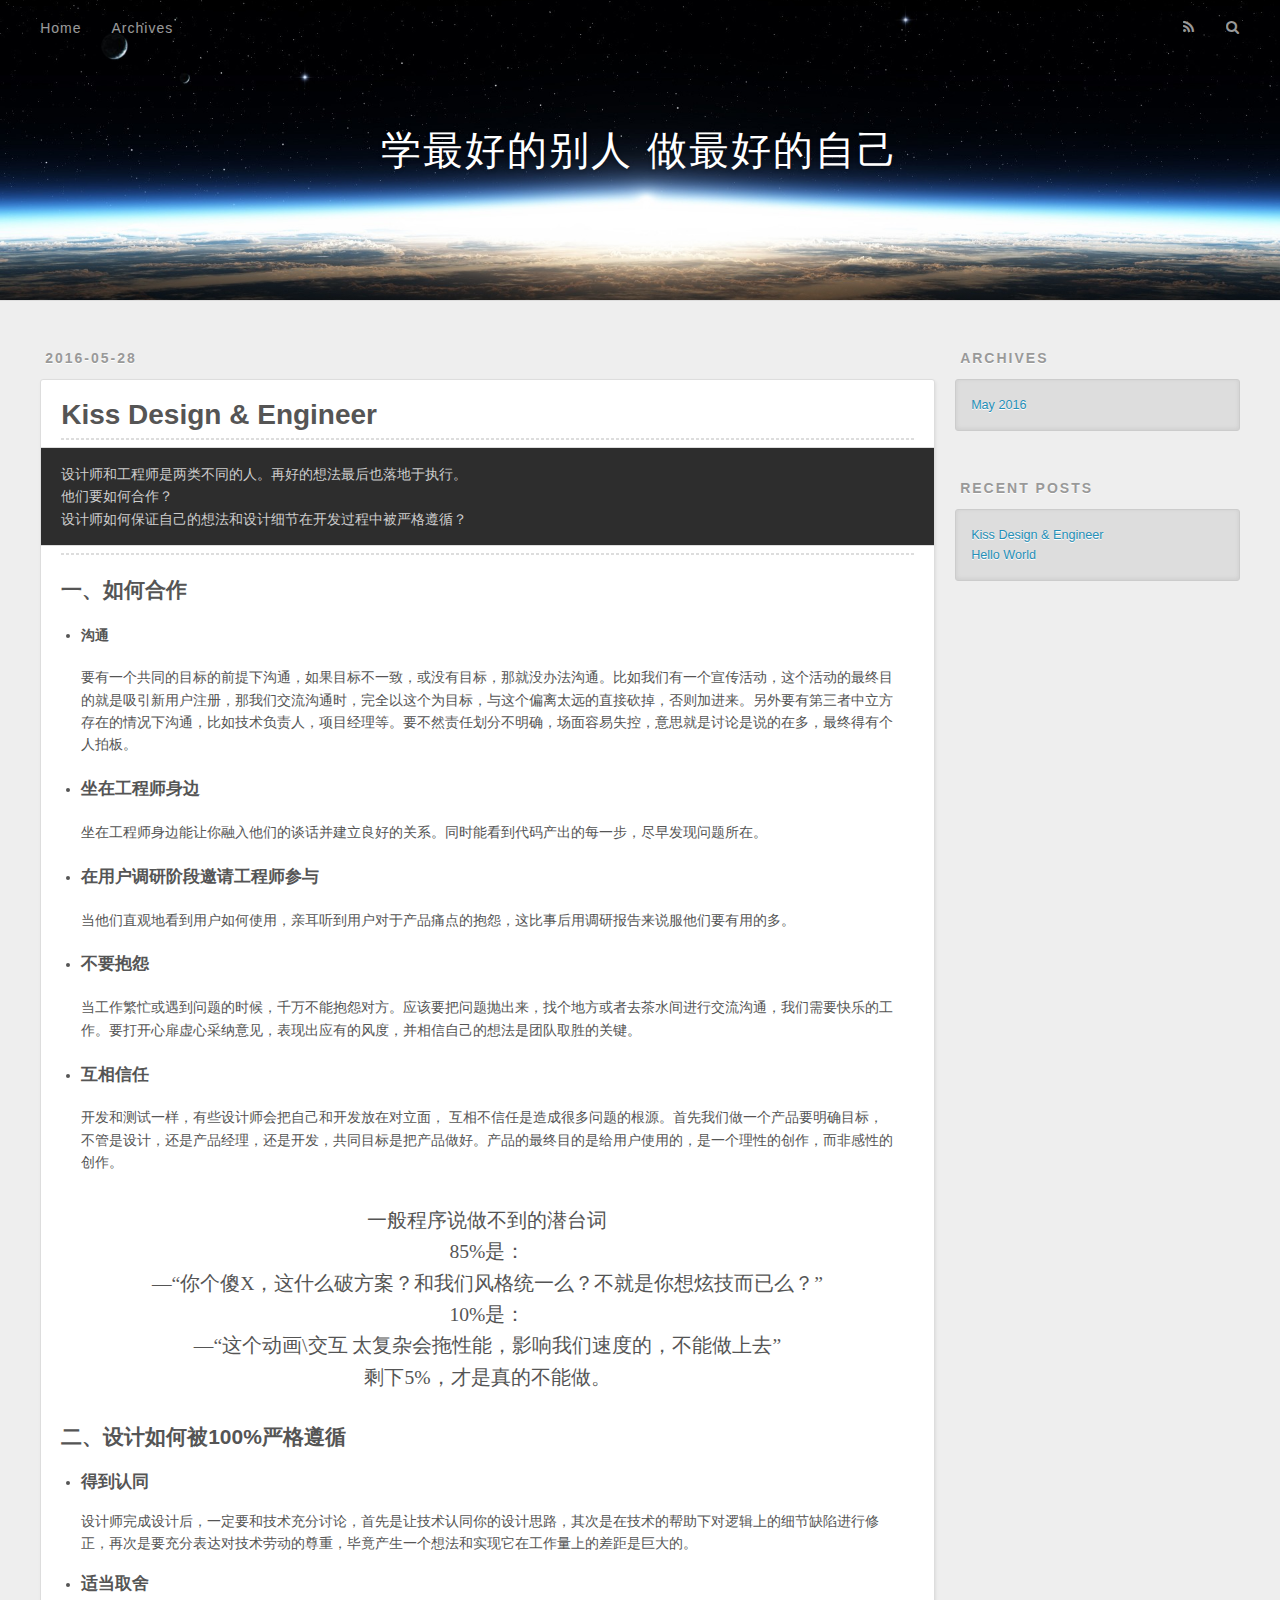
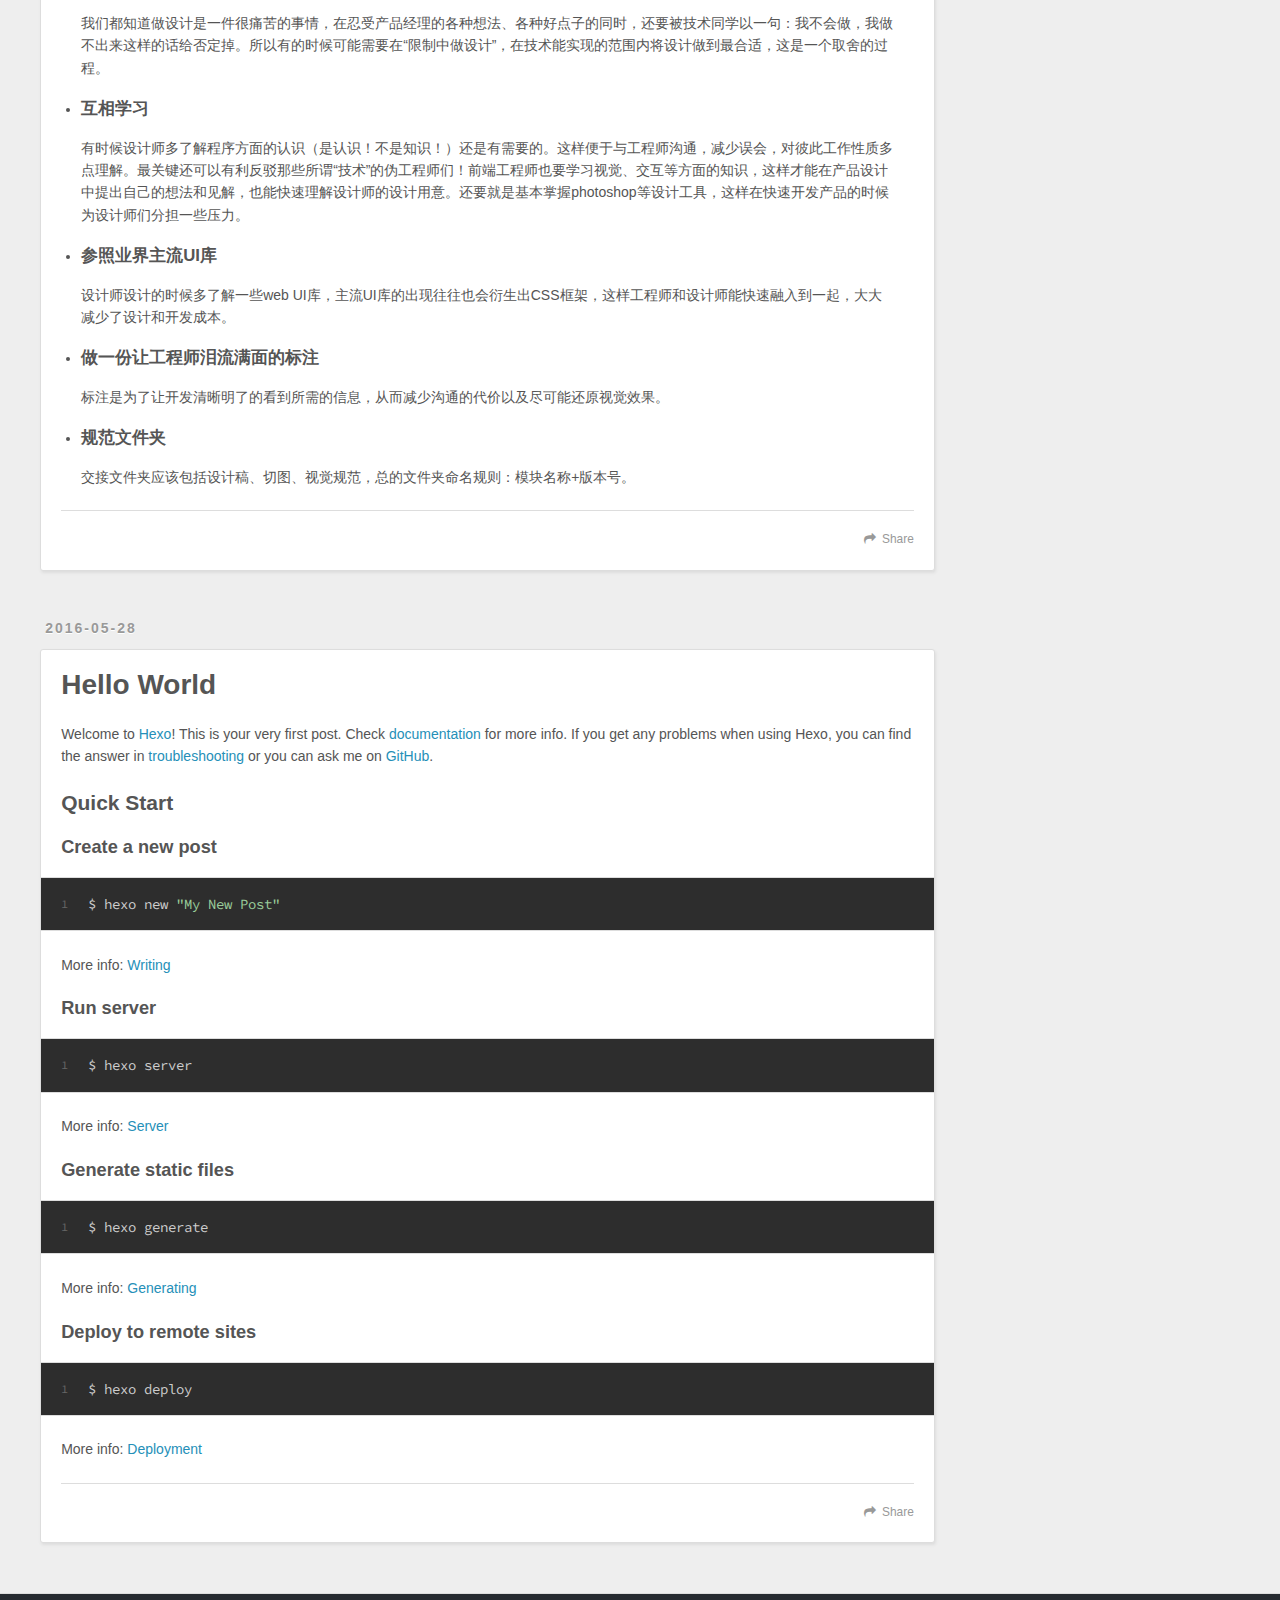
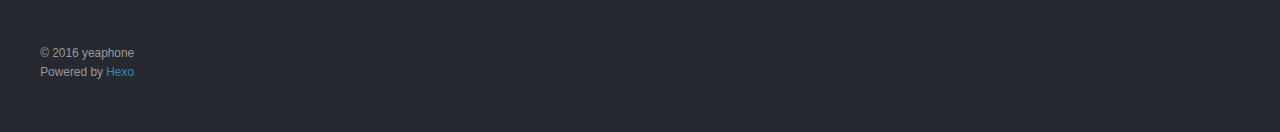
==== commit 1cd5bf6c: "Site updated: 2016-05-28 19:01:56" ====
--- a/index.html
+++ b/index.html
@@ -3,19 +3,19 @@
 <head>
   <meta charset="utf-8">
   
-  <title>Hexo</title>
+  <title>学最好的别人 做最好的自己</title>
   <meta name="viewport" content="width=device-width, initial-scale=1, maximum-scale=1">
   <meta name="description">
 <meta property="og:type" content="website">
-<meta property="og:title" content="Hexo">
+<meta property="og:title" content="学最好的别人 做最好的自己">
 <meta property="og:url" content="http://xyeaphone.com/index.html">
-<meta property="og:site_name" content="Hexo">
+<meta property="og:site_name" content="学最好的别人 做最好的自己">
 <meta property="og:description">
 <meta name="twitter:card" content="summary">
-<meta name="twitter:title" content="Hexo">
+<meta name="twitter:title" content="学最好的别人 做最好的自己">
 <meta name="twitter:description">
   
-    <link rel="alternate" href="/atom.xml" title="Hexo" type="application/atom+xml">
+    <link rel="alternate" href="/atom.xml" title="学最好的别人 做最好的自己" type="application/atom+xml">
   
   
     <link rel="icon" href="/favicon.png">
@@ -36,7 +36,7 @@
   <div id="header-outer" class="outer">
     <div id="header-title" class="inner">
       <h1 id="logo-wrap">
-        <a href="/" id="logo">Hexo</a>
+        <a href="/" id="logo">学最好的别人 做最好的自己</a>
       </h1>
       
     </div>
@@ -118,7 +118,7 @@
       
     </div>
     <footer class="article-footer">
-      <a data-url="http://xyeaphone.com/2016/05/28/kiss/" data-id="cior1lqaj00014quhl2hx66ok" class="article-share-link">Share</a>
+      <a data-url="http://xyeaphone.com/2016/05/28/kiss/" data-id="cior1s48b00005v2cxq201eka" class="article-share-link">Share</a>
       
       
     </footer>
@@ -163,7 +163,7 @@
       
     </div>
     <footer class="article-footer">
-      <a data-url="http://xyeaphone.com/2016/05/28/hello-world/" data-id="cior1lqa200004quh3mmmcxz5" class="article-share-link">Share</a>
+      <a data-url="http://xyeaphone.com/2016/05/28/hello-world/" data-id="cior1s48h00015v2cgckd0fpz" class="article-share-link">Share</a>
       
       
     </footer>
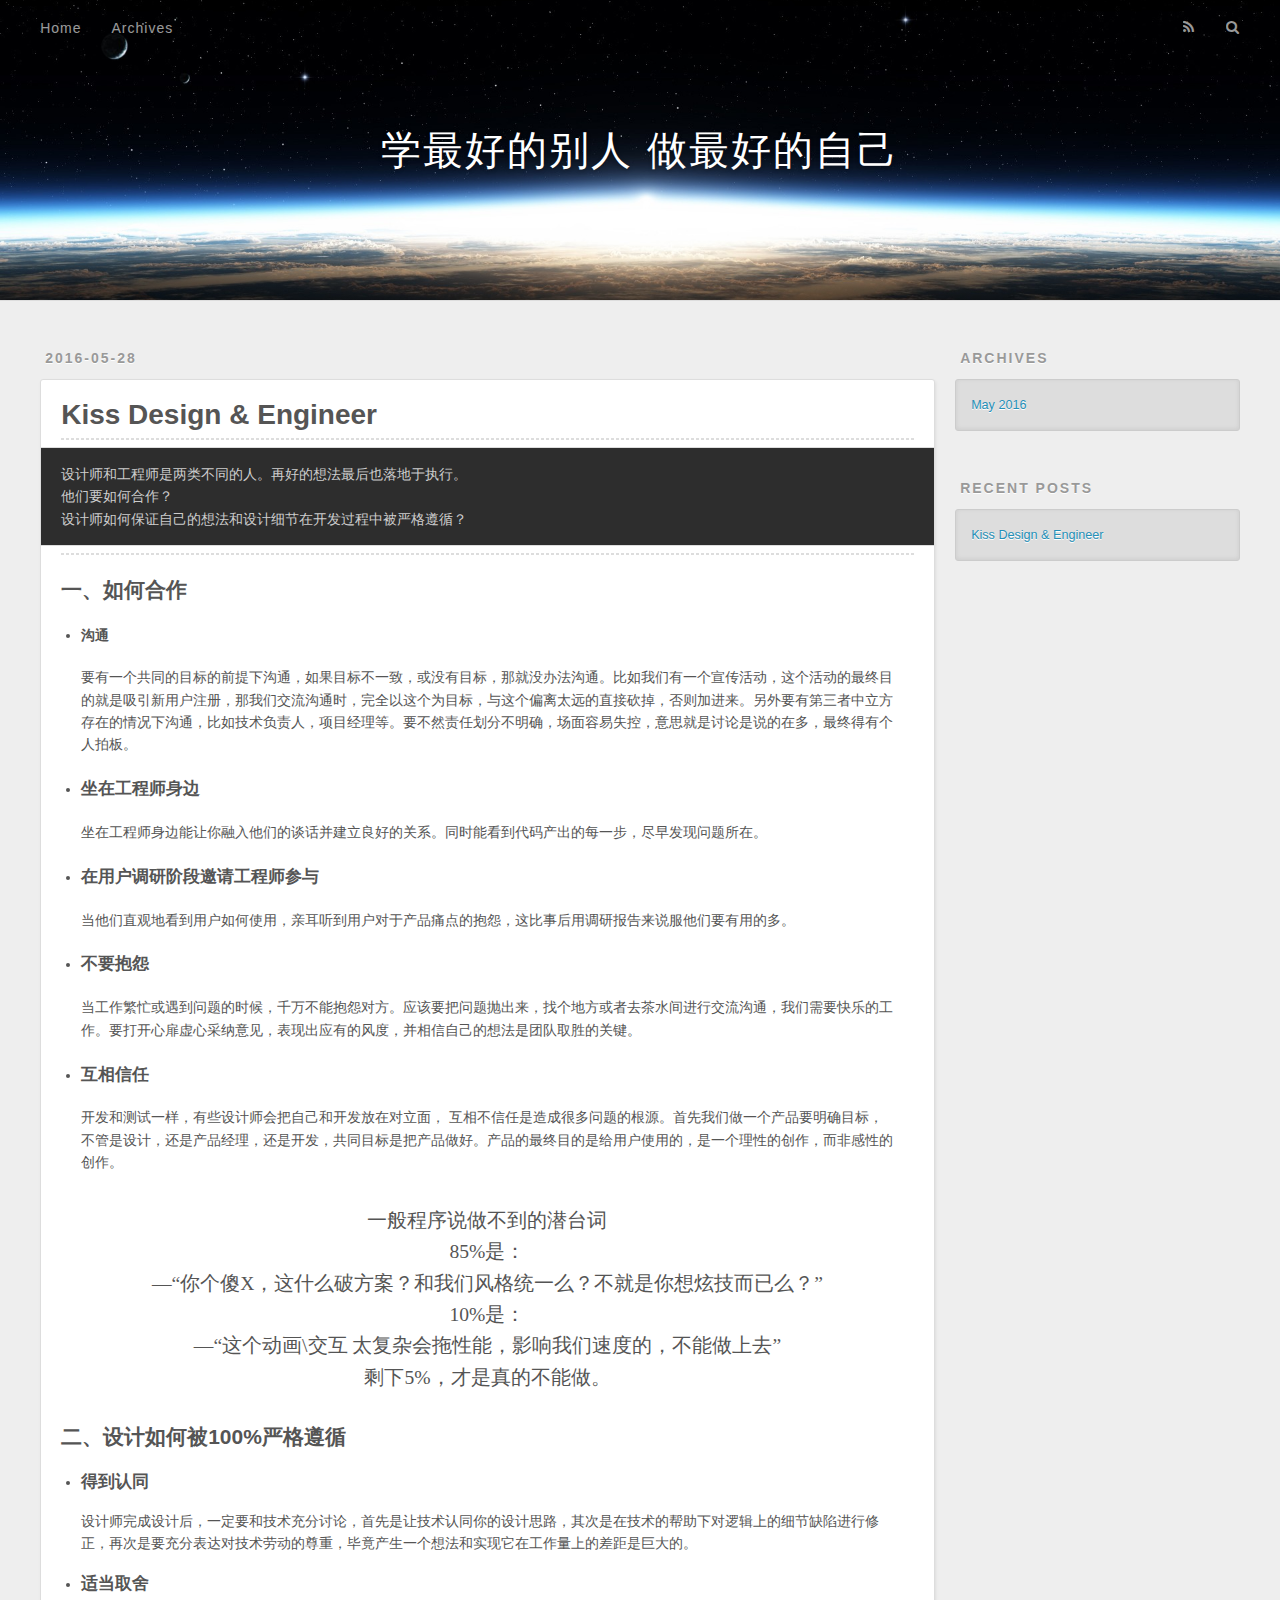
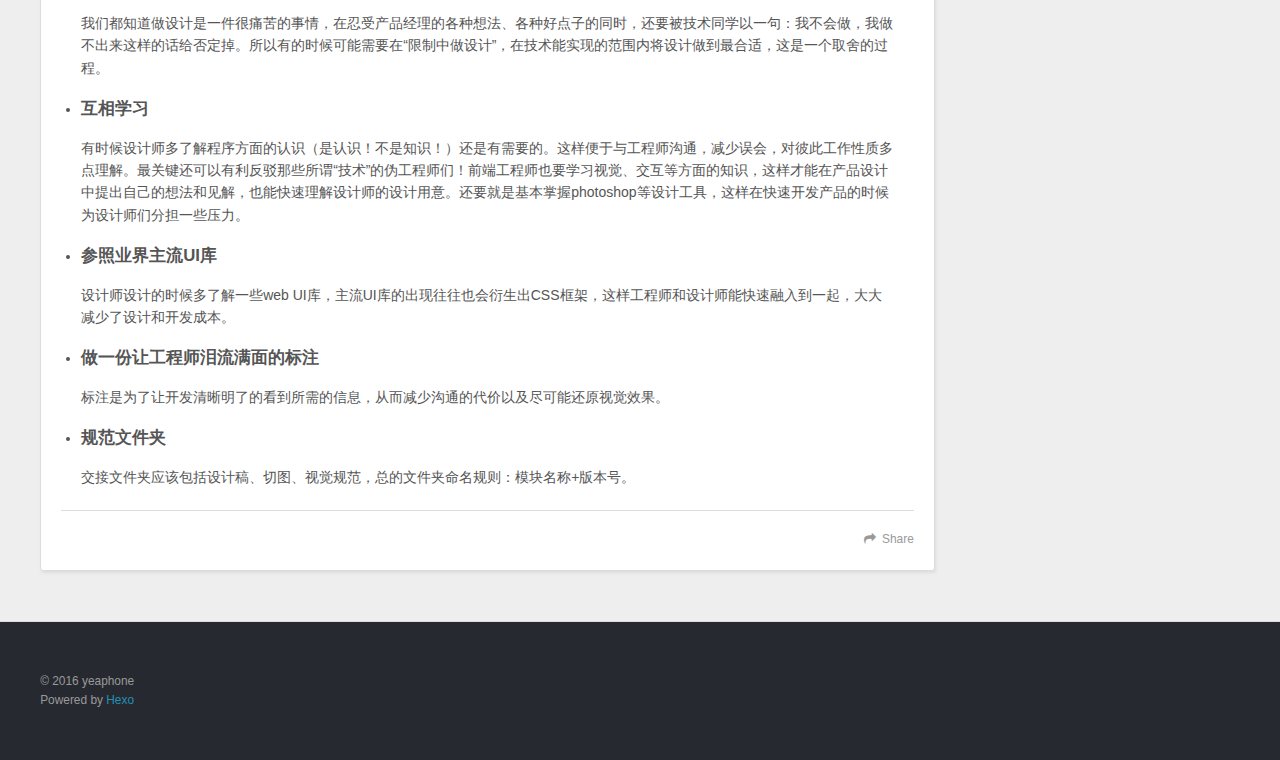
==== commit dd586bd2: "Site updated: 2016-05-28 19:49:47" ====
--- a/index.html
+++ b/index.html
@@ -118,52 +118,7 @@
       
     </div>
     <footer class="article-footer">
-      <a data-url="http://xyeaphone.com/2016/05/28/kiss/" data-id="cior1s48b00005v2cxq201eka" class="article-share-link">Share</a>
-      
-      
-    </footer>
-  </div>
-  
-</article>
-
-
-  
-    <article id="post-hello-world" class="article article-type-post" itemscope itemprop="blogPost">
-  <div class="article-meta">
-    <a href="/2016/05/28/hello-world/" class="article-date">
-  <time datetime="2016-05-28T10:48:11.000Z" itemprop="datePublished">2016-05-28</time>
-</a>
-    
-  </div>
-  <div class="article-inner">
-    
-    
-      <header class="article-header">
-        
-  
-    <h1 itemprop="name">
-      <a class="article-title" href="/2016/05/28/hello-world/">Hello World</a>
-    </h1>
-  
-
-      </header>
-    
-    <div class="article-entry" itemprop="articleBody">
-      
-        <p>Welcome to <a href="https://hexo.io/" target="_blank" rel="external">Hexo</a>! This is your very first post. Check <a href="https://hexo.io/docs/" target="_blank" rel="external">documentation</a> for more info. If you get any problems when using Hexo, you can find the answer in <a href="https://hexo.io/docs/troubleshooting.html" target="_blank" rel="external">troubleshooting</a> or you can ask me on <a href="https://github.com/hexojs/hexo/issues" target="_blank" rel="external">GitHub</a>.</p>
-<h2 id="Quick-Start"><a href="#Quick-Start" class="headerlink" title="Quick Start"></a>Quick Start</h2><h3 id="Create-a-new-post"><a href="#Create-a-new-post" class="headerlink" title="Create a new post"></a>Create a new post</h3><figure class="highlight bash"><table><tr><td class="gutter"><pre><span class="line">1</span><br></pre></td><td class="code"><pre><span class="line">$ hexo new <span class="string">"My New Post"</span></span><br></pre></td></tr></table></figure>
-<p>More info: <a href="https://hexo.io/docs/writing.html" target="_blank" rel="external">Writing</a></p>
-<h3 id="Run-server"><a href="#Run-server" class="headerlink" title="Run server"></a>Run server</h3><figure class="highlight bash"><table><tr><td class="gutter"><pre><span class="line">1</span><br></pre></td><td class="code"><pre><span class="line">$ hexo server</span><br></pre></td></tr></table></figure>
-<p>More info: <a href="https://hexo.io/docs/server.html" target="_blank" rel="external">Server</a></p>
-<h3 id="Generate-static-files"><a href="#Generate-static-files" class="headerlink" title="Generate static files"></a>Generate static files</h3><figure class="highlight bash"><table><tr><td class="gutter"><pre><span class="line">1</span><br></pre></td><td class="code"><pre><span class="line">$ hexo generate</span><br></pre></td></tr></table></figure>
-<p>More info: <a href="https://hexo.io/docs/generating.html" target="_blank" rel="external">Generating</a></p>
-<h3 id="Deploy-to-remote-sites"><a href="#Deploy-to-remote-sites" class="headerlink" title="Deploy to remote sites"></a>Deploy to remote sites</h3><figure class="highlight bash"><table><tr><td class="gutter"><pre><span class="line">1</span><br></pre></td><td class="code"><pre><span class="line">$ hexo deploy</span><br></pre></td></tr></table></figure>
-<p>More info: <a href="https://hexo.io/docs/deployment.html" target="_blank" rel="external">Deployment</a></p>
-
-      
-    </div>
-    <footer class="article-footer">
-      <a data-url="http://xyeaphone.com/2016/05/28/hello-world/" data-id="cior1s48h00015v2cgckd0fpz" class="article-share-link">Share</a>
+      <a data-url="http://xyeaphone.com/2016/05/28/kiss/" data-id="cior3hnt90000a52c8fpshq99" class="article-share-link">Share</a>
       
       
     </footer>
@@ -206,10 +161,6 @@
             <a href="/2016/05/28/kiss/">Kiss Design &amp; Engineer</a>
           </li>
         
-          <li>
-            <a href="/2016/05/28/hello-world/">Hello World</a>
-          </li>
-        
       </ul>
     </div>
   </div>
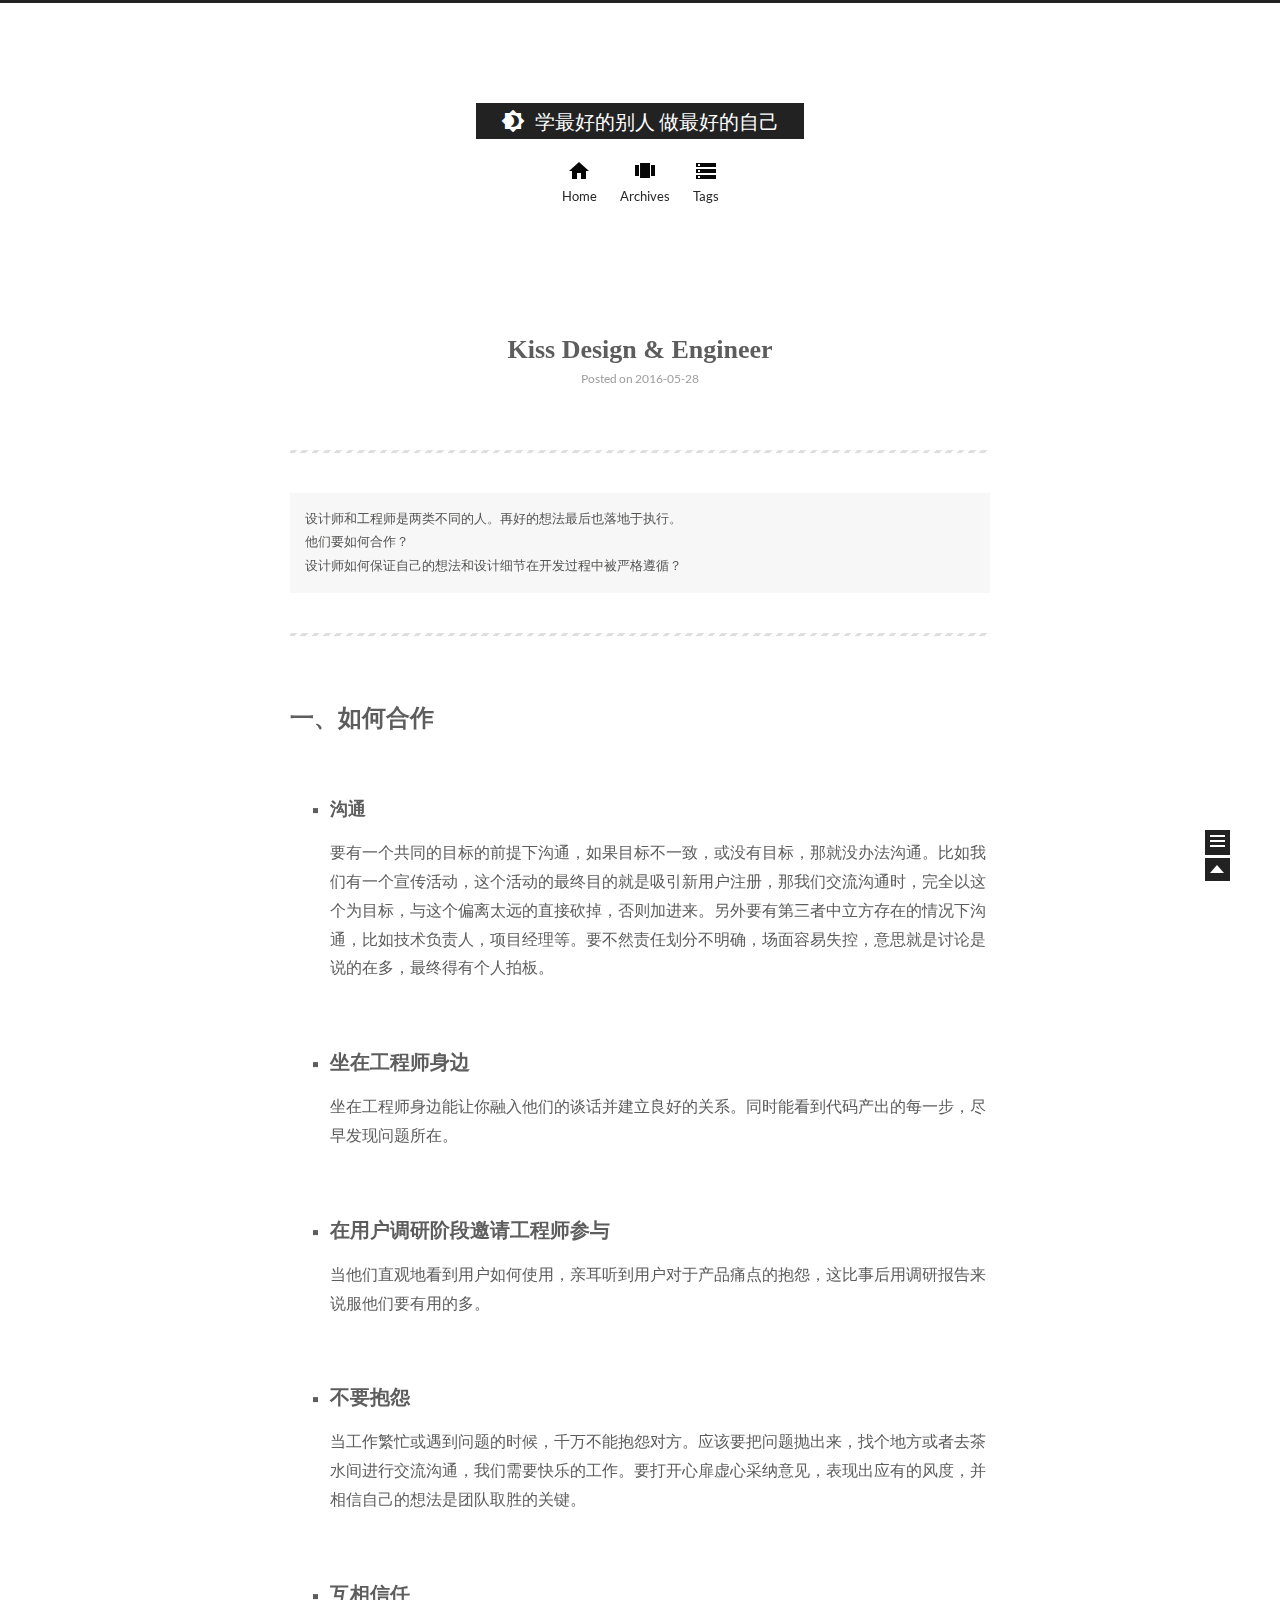
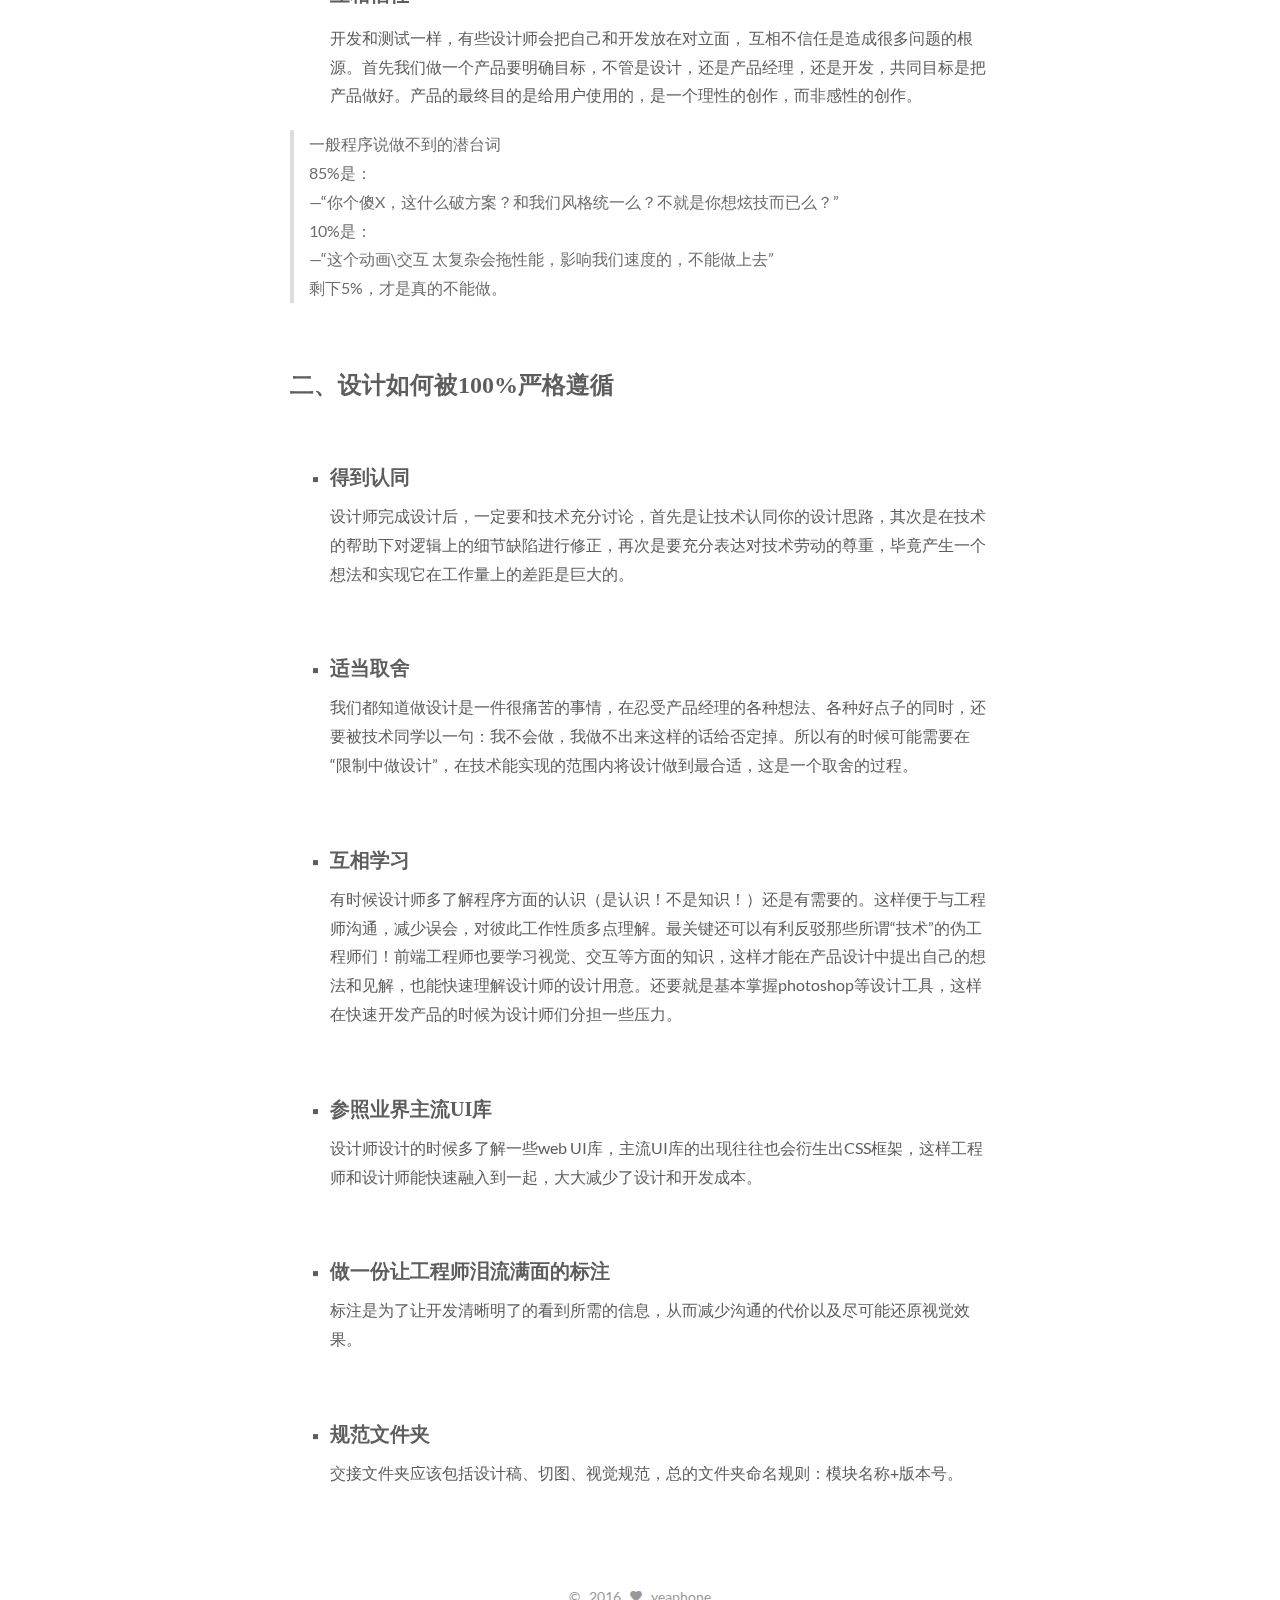
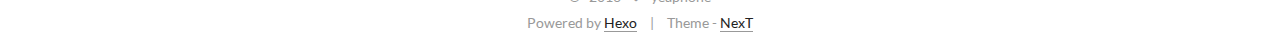
==== commit 3a055359: "Site updated: 2016-05-28 20:05:46" ====
--- a/index.html
+++ b/index.html
@@ -1,92 +1,145 @@
-<!DOCTYPE html>
-<html>
+<!doctype html>
+<html class="theme-next use-motion theme-next-next">
 <head>
-  <meta charset="utf-8">
-  
-  <title>学最好的别人 做最好的自己</title>
-  <meta name="viewport" content="width=device-width, initial-scale=1, maximum-scale=1">
-  <meta name="description">
-<meta property="og:type" content="website">
-<meta property="og:title" content="学最好的别人 做最好的自己">
-<meta property="og:url" content="http://xyeaphone.com/index.html">
-<meta property="og:site_name" content="学最好的别人 做最好的自己">
-<meta property="og:description">
-<meta name="twitter:card" content="summary">
-<meta name="twitter:title" content="学最好的别人 做最好的自己">
-<meta name="twitter:description">
-  
-    <link rel="alternate" href="/atom.xml" title="学最好的别人 做最好的自己" type="application/atom+xml">
-  
-  
-    <link rel="icon" href="/favicon.png">
-  
-  
-    <link href="//fonts.googleapis.com/css?family=Source+Code+Pro" rel="stylesheet" type="text/css">
-  
-  <link rel="stylesheet" href="/css/style.css">
-  
-
+  
+
+<meta charset="UTF-8"/>
+<meta http-equiv="X-UA-Compatible" content="IE=edge"/>
+<meta name="viewport" content="width=device-width, initial-scale=1, maximum-scale=1"/>
+
+
+
+
+  <link rel="stylesheet" type="text/css" href="/vendors/fancybox/source/jquery.fancybox.css?v=2.1.5"/>
+
+
+<link rel="stylesheet" type="text/css" href="/css/main.css?v=0.4.0"/>
+
+
+
+
+
+    <meta name="keywords" content="Hexo,next" />
+
+
+
+
+
+    <link rel="shorticon icon" type="image/x-icon" href="/favicon.ico?v=0.4.0" />
+
+
+
+
+  <title> 学最好的别人 做最好的自己 </title>
 </head>
 
 <body>
-  <div id="container">
-    <div id="wrap">
-      <header id="header">
-  <div id="banner"></div>
-  <div id="header-outer" class="outer">
-    <div id="header-title" class="inner">
-      <h1 id="logo-wrap">
-        <a href="/" id="logo">学最好的别人 做最好的自己</a>
-      </h1>
-      
+  <div class="container one-column 
+   page-home 
+">
+    <div class="headband"></div>
+
+    <div id="header" class="header">
+      <div class="header-inner">
+        <h1 class="site-meta">
+  <span class="logo-line-before"><i></i></span>
+  <a href="/" class="brand">
+      <span class="logo">
+        <i class="icon-logo"></i>
+      </span>
+      <span class="site-title">学最好的别人 做最好的自己</span>
+  </a>
+  <span class="logo-line-after"><i></i></span>
+</h1>
+
+
+  <ul id="menu" class="menu">
+    
+      
+      <li class="menu-item menu-item-home">
+        <a href="/">
+          <i class="menu-item-icon icon-home"></i> <br />
+          Home
+        </a>
+      </li>
+    
+      
+      <li class="menu-item menu-item-archives">
+        <a href="/archives">
+          <i class="menu-item-icon icon-archives"></i> <br />
+          Archives
+        </a>
+      </li>
+    
+      
+      <li class="menu-item menu-item-tags">
+        <a href="/tags">
+          <i class="menu-item-icon icon-tags"></i> <br />
+          Tags
+        </a>
+      </li>
+    
+  </ul>
+
+
+      </div>
     </div>
-    <div id="header-inner" class="inner">
-      <nav id="main-nav">
-        <a id="main-nav-toggle" class="nav-icon"></a>
-        
-          <a class="main-nav-link" href="/">Home</a>
-        
-          <a class="main-nav-link" href="/archives">Archives</a>
-        
-      </nav>
-      <nav id="sub-nav">
-        
-          <a id="nav-rss-link" class="nav-icon" href="/atom.xml" title="RSS Feed"></a>
-        
-        <a id="nav-search-btn" class="nav-icon" title="Search"></a>
-      </nav>
-      <div id="search-form-wrap">
-        <form action="//google.com/search" method="get" accept-charset="UTF-8" class="search-form"><input type="search" name="q" results="0" class="search-form-input" placeholder="Search"><button type="submit" class="search-form-submit">&#xF002;</button><input type="hidden" name="sitesearch" value="http://xyeaphone.com"></form>
+
+    <div id="main" class="main">
+      <div class="main-inner">
+        <div id="content" class="content">
+          
+            
+          
+
+          <div id="posts" class="posts-expand">
+            
+  
+    
+
+  <div class="post post-type-normal ">
+    <div class="post-header">
+
+      
+      
+        <h1 class="post-title">
+          
+          
+            
+              <a class="post-title-link" href="/2016/05/28/kiss/">
+                Kiss Design & Engineer
+              </a>
+            
+          
+        </h1>
+      
+
+      <div class="post-meta">
+        <span class="post-time">
+          
+            Posted on 2016-05-28
+          
+        </span>
+
+        
+          
+        
+
+        
+          
+        
       </div>
     </div>
-  </div>
-</header>
-      <div class="outer">
-        <section id="main">
-  
-    <article id="post-kiss" class="article article-type-post" itemscope itemprop="blogPost">
-  <div class="article-meta">
-    <a href="/2016/05/28/kiss/" class="article-date">
-  <time datetime="2016-05-28T10:54:32.000Z" itemprop="datePublished">2016-05-28</time>
-</a>
-    
-  </div>
-  <div class="article-inner">
-    
-    
-      <header class="article-header">
-        
-  
-    <h1 itemprop="name">
-      <a class="article-title" href="/2016/05/28/kiss/">Kiss Design &amp; Engineer</a>
-    </h1>
-  
-
-      </header>
-    
-    <div class="article-entry" itemprop="articleBody">
-      
-        <hr>
+
+    
+      <div class="post-body">
+
+        
+        
+
+        
+          
+            <hr>
 <pre><code>设计师和工程师是两类不同的人。再好的想法最后也落地于执行。
 他们要如何合作？
 设计师如何保证自己的想法和设计细节在开发过程中被严格遵循？
@@ -115,88 +168,301 @@
 <li><h4 id="规范文件夹"><a href="#规范文件夹" class="headerlink" title="规范文件夹"></a>规范文件夹</h4>  交接文件夹应该包括设计稿、切图、视觉规范，总的文件夹命名规则：模块名称+版本号。</li>
 </ul>
 
-      
+          
+        
+      </div>
+    
+
+    
+      <div class="post-footer">
+        
+
+        
+
+        
+        
+          <div class="post-eof"></div>
+        
+      </div>
+    
+  </div>
+
+
+  
+
+          </div>
+
+          
+        </div>
+
+        
+<div class="sidebar-toggle">
+  <div class="sidebar-toggle-line-wrap">
+    <span class="sidebar-toggle-line sidebar-toggle-line-first"></span>
+    <span class="sidebar-toggle-line sidebar-toggle-line-middle"></span>
+    <span class="sidebar-toggle-line sidebar-toggle-line-last"></span>
+  </div>
+</div>
+
+<div id="sidebar" class="sidebar">
+  <div class="sidebar-inner">
+
+    
+
+    <div class="site-overview">
+      <div class="site-author motion-element">
+        <img class="site-author-image" src="/images/default_avatar.jpg" alt="yeaphone" />
+        <p class="site-author-name">yeaphone</p>
+      </div>
+      <p class="site-description motion-element"></p>
+      <div class="site-state motion-element">
+        <div class="site-state-item site-state-posts">
+          <span class="site-state-item-count">1</span>
+          <span class="site-state-item-name">posts</span>
+        </div>
+        <div class="site-state-item site-state-tags">
+            <span class="site-state-item-count">0</span>
+            <span class="site-state-item-name">tags</span>
+        </div>
+        <div class="site-state-item site-state-pages">
+            <span class="site-state-item-count">0</span>
+            <span class="site-state-item-name">pages</span>
+        </div>
+      </div>
+
+      
+
+      <div class="links-of-author motion-element">
+        
+      </div>
+
+      
+      
+
     </div>
-    <footer class="article-footer">
-      <a data-url="http://xyeaphone.com/2016/05/28/kiss/" data-id="cior3hnt90000a52c8fpshq99" class="article-share-link">Share</a>
-      
-      
-    </footer>
+
+    
+
   </div>
-  
-</article>
-
-
-  
-
-</section>
-        
-          <aside id="sidebar">
-  
-    
-
-  
-    
-
-  
-    
-  
-    
-  <div class="widget-wrap">
-    <h3 class="widget-title">Archives</h3>
-    <div class="widget">
-      <ul class="archive-list"><li class="archive-list-item"><a class="archive-list-link" href="/archives/2016/05/">May 2016</a></li></ul>
+</div>
+
+
+      </div>
     </div>
+
+    <div id="footer" class="footer">
+      <div class="footer-inner">
+        <div class="copyright">
+  
+  &copy; &nbsp; 
+  2016
+  <span class="with-love">
+    <i class="icon-heart"></i>
+  </span>
+  <span class="author">yeaphone</span>
+</div>
+
+<div class="powered-by">
+  Powered by <a class="theme-link" href="http://hexo.io">Hexo</a>
+</div>
+
+<div class="theme-info">
+  Theme -
+  <a class="theme-link" href="https://github.com/iissnan/hexo-theme-next">
+    NexT
+  </a>
+</div>
+
+
+
+      </div>
+    </div>
+
+    <div class="back-to-top"></div>
   </div>
 
-
-  
-    
-  <div class="widget-wrap">
-    <h3 class="widget-title">Recent Posts</h3>
-    <div class="widget">
-      <ul>
-        
-          <li>
-            <a href="/2016/05/28/kiss/">Kiss Design &amp; Engineer</a>
-          </li>
-        
-      </ul>
-    </div>
-  </div>
-
-  
-</aside>
-        
-      </div>
-      <footer id="footer">
-  
-  <div class="outer">
-    <div id="footer-info" class="inner">
-      &copy; 2016 yeaphone<br>
-      Powered by <a href="http://hexo.io/" target="_blank">Hexo</a>
-    </div>
-  </div>
-</footer>
-    </div>
-    <nav id="mobile-nav">
-  
-    <a href="/" class="mobile-nav-link">Home</a>
-  
-    <a href="/archives" class="mobile-nav-link">Archives</a>
-  
-</nav>
-    
-
-<script src="//ajax.googleapis.com/ajax/libs/jquery/2.0.3/jquery.min.js"></script>
-
-
-  <link rel="stylesheet" href="/fancybox/jquery.fancybox.css">
-  <script src="/fancybox/jquery.fancybox.pack.js"></script>
-
-
-<script src="/js/script.js"></script>
-
-  </div>
+  <script type="text/javascript" src="/vendors/jquery/index.js?v=2.1.3"></script>
+
+  
+  
+
+  
+  <script type="text/javascript" src="/vendors/fancybox/source/jquery.fancybox.pack.js"></script>
+  <script type="text/javascript">
+    $(document).ready(function() {
+      $(".fancybox").fancybox();
+    });
+  </script>
+
+  <script type="text/javascript">
+  function hasMobileUA () {
+    var nav = window.navigator;
+    var ua = nav.userAgent;
+    var pa = /iPad|iPhone|Android|Opera Mini|BlackBerry|webOS|UCWEB|Blazer|PSP|IEMobile|Symbian/g;
+
+    return pa.test(ua);
+  }
+
+  function isDesktop () {
+    return screen.width > 991 && !hasMobileUA();
+  }
+
+  function isTablet () {
+    return screen.width < 992 && screen.width > 767 && hasMobileUA();
+  }
+
+  function isMobile () {
+    return screen.width < 767 && hasMobileUA();
+  }
+
+  function escapeSelector (selector) {
+    return selector.replace(/[!"$%&'()*+,.\/:;<=>?@[\\\]^`{|}~]/g, "\\$&")
+  }
+</script>
+
+  
+
+  <script type="text/javascript" src="/vendors/velocity/velocity.min.js"></script>
+  <script type="text/javascript" src="/vendors/velocity/velocity.ui.min.js"></script>
+
+  <script type="text/javascript" id="motion.global">
+  $(document).ready(function () {
+    var body = $('body');
+    var isSidebarVisible = false;
+    var sidebarToggle = $('.sidebar-toggle');
+    var sidebarToggleLine1st = $('.sidebar-toggle-line-first')
+    var sidebarToggleLine2nd = $('.sidebar-toggle-line-middle');
+    var sidebarToggleLine3rd = $('.sidebar-toggle-line-last');
+    var sidebar = $('.sidebar');
+
+    var SIDEBAR_WIDTH = '320px';
+    var SIDEBAR_DISPLAY_DURATION = 300;
+
+    var sidebarToogleLineStatusInit = {width: '100%', opacity: 1, left: 0, rotateZ: 0, top: 0};
+
+    var sidebarToggleLine1stStatusInit = sidebarToogleLineStatusInit;
+    var sidebarToggleLine1stStatusArrow = {width: '50%', rotateZ: '-45deg', top: '2px'};
+    var sidebarToogleLine1stStatusClose = {width: '100%', rotateZ: '-45deg', top: '5px'};
+
+    var sidebarToggleLine2ndStatusInit = sidebarToogleLineStatusInit;
+    var sidebarToggleLine2ndStatusArrow = {width: '90%'};
+    var sidebarToogleLine2ndStatusClose = {opacity: 0};
+
+    var sidebarToggleLine3rdStatusInit = sidebarToogleLineStatusInit;
+    var sidebarToggleLine3rdStatusArrow = {width: '50%', rotateZ: '45deg', top: '-2px'};
+    var sidebarToogleLine3rdStatusClose = {width: '100%', rotateZ: '45deg', top: '-5px'};
+
+    LogoAndMenuMotion();
+    sidebatToggleMotion();
+    postsListMotion();
+    backToTopMotion();
+
+
+    $(document)
+      .on('sidebar.isShowing', function () {
+        isDesktop() && body.velocity(
+          {paddingRight: SIDEBAR_WIDTH},
+          SIDEBAR_DISPLAY_DURATION
+        );
+        sidebarContentMotion();
+      })
+      .on('sidebar.isHiding', function () {});
+
+    function LogoAndMenuMotion() {
+      $.Velocity.RunSequence([
+        { e: $('.brand'), p: { opacity: 1 }, o: { duration: 100 } },
+        { e: $('.logo'), p: { opacity: 1, top: 0 }, o: { duration: 50} },
+        
+        { e: $('.site-title'), p: { opacity: 1, top: 0 }, o: { duration: 200 } }
+      ]);
+      $('.menu-item').velocity('transition.slideDownIn', {display: null});
+    }
+
+
+    function backToTopMotion () {
+      var b2top = $('.back-to-top');
+      b2top.on('click', function () {
+        body.velocity('scroll');
+      });
+    }
+
+    function sidebarShowMotion () {
+
+      sidebarToggleLine1st.velocity(sidebarToogleLine1stStatusClose);
+      sidebarToggleLine2nd.velocity(sidebarToogleLine2ndStatusClose);
+      sidebarToggleLine3rd.velocity(sidebarToogleLine3rdStatusClose);
+
+      sidebar.velocity({width: SIDEBAR_WIDTH}, {
+        display: 'block',
+        duration: SIDEBAR_DISPLAY_DURATION,
+        complete: function () {
+          sidebar.addClass('sidebar-active');
+          sidebar.trigger('sidebar.didShow');
+        }
+      });
+      sidebar.trigger('sidebar.isShowing');
+    }
+
+    function sidebarHideMotion () {
+      isDesktop() && body.velocity({paddingRight: 0});
+      sidebar.velocity('reverse');
+
+      sidebarToggleLine1st.velocity(sidebarToggleLine1stStatusInit);
+      sidebarToggleLine2nd.velocity(sidebarToggleLine2ndStatusInit);
+      sidebarToggleLine3rd.velocity(sidebarToggleLine3rdStatusInit);
+
+      sidebar.removeClass('sidebar-active');
+      sidebar.trigger('sidebar.isHiding');
+    };
+
+    function sidebarContentMotion () {
+      $('.sidebar .motion-element').velocity(
+        'transition.slideRightIn',
+        {stagger: 50, drag: true}
+      );
+    }
+
+    function postsListMotion () {
+      var postMotionOptions = window.postMotionOptions || {stagger: 300, drag: true};
+      $('.post').velocity('transition.slideDownIn', postMotionOptions);
+    }
+
+    function sidebatToggleMotion () {
+      sidebarToggle.on('click', function () {
+        isSidebarVisible ? sidebarHideMotion() : sidebarShowMotion();
+        isSidebarVisible = !isSidebarVisible;
+      });
+
+      sidebarToggle.hover(function () {
+        if (isSidebarVisible) {return}
+        sidebarToggleLine1st.velocity('stop').velocity(sidebarToggleLine1stStatusArrow);
+        sidebarToggleLine2nd.velocity('stop').velocity(sidebarToggleLine2ndStatusArrow);
+        sidebarToggleLine3rd.velocity('stop').velocity(sidebarToggleLine3rdStatusArrow);
+      }, function () {
+        if (isSidebarVisible) {return}
+        sidebarToggleLine1st.velocity('stop').velocity(sidebarToggleLine1stStatusInit);
+        sidebarToggleLine2nd.velocity('stop').velocity(sidebarToggleLine2ndStatusInit);
+        sidebarToggleLine3rd.velocity('stop').velocity(sidebarToggleLine3rdStatusInit);
+      });
+    }
+  });
+
+</script>
+
+
+
+
+
+  
+
+  
+
+  
+  
+
+  
+
+
+  
 </body>
-</html>+</html>
--- a/css/main.css
+++ b/css/main.css
@@ -0,0 +1,1895 @@
+/* normalize.css v3.0.2 | MIT License | git.io/normalize */
+html {
+  font-family: sans-serif; /* 1 */
+  -ms-text-size-adjust: 100%; /* 2 */
+  -webkit-text-size-adjust: 100%; /* 2 */
+}
+body {
+  margin: 0;
+}
+article,
+aside,
+details,
+figcaption,
+figure,
+footer,
+header,
+hgroup,
+main,
+menu,
+nav,
+section,
+summary {
+  display: block;
+}
+audio,
+canvas,
+progress,
+video {
+  display: inline-block; /* 1 */
+  vertical-align: baseline; /* 2 */
+}
+audio:not([controls]) {
+  display: none;
+  height: 0;
+}
+[hidden],
+template {
+  display: none;
+}
+a {
+  background-color: transparent;
+}
+a:active,
+a:hover {
+  outline: 0;
+}
+abbr[title] {
+  border-bottom: 1px dotted;
+}
+b,
+strong {
+  font-weight: bold;
+}
+dfn {
+  font-style: italic;
+}
+h1 {
+  font-size: 2em;
+  margin: 0.67em 0;
+}
+mark {
+  background: #ff0;
+  color: #000;
+}
+small {
+  font-size: 80%;
+}
+sub,
+sup {
+  font-size: 75%;
+  line-height: 0;
+  position: relative;
+  vertical-align: baseline;
+}
+sup {
+  top: -0.5em;
+}
+sub {
+  bottom: -0.25em;
+}
+img {
+  border: 0;
+}
+svg:not(:root) {
+  overflow: hidden;
+}
+figure {
+  margin: 1em 40px;
+}
+hr {
+  -moz-box-sizing: content-box;
+  box-sizing: content-box;
+  height: 0;
+}
+pre {
+  overflow: auto;
+}
+code,
+kbd,
+pre,
+samp {
+  font-family: monospace, monospace;
+  font-size: 1em;
+}
+button,
+input,
+optgroup,
+select,
+textarea {
+  color: inherit; /* 1 */
+  font: inherit; /* 2 */
+  margin: 0; /* 3 */
+}
+button {
+  overflow: visible;
+}
+button,
+select {
+  text-transform: none;
+}
+button,
+html input[type="button"],
+input[type="reset"],
+input[type="submit"] {
+  -webkit-appearance: button; /* 2 */
+  cursor: pointer; /* 3 */
+}
+button[disabled],
+html input[disabled] {
+  cursor: default;
+}
+button::-moz-focus-inner,
+input::-moz-focus-inner {
+  border: 0;
+  padding: 0;
+}
+input {
+  line-height: normal;
+}
+input[type="checkbox"],
+input[type="radio"] {
+  box-sizing: border-box; /* 1 */
+  padding: 0; /* 2 */
+}
+input[type="number"]::-webkit-inner-spin-button,
+input[type="number"]::-webkit-outer-spin-button {
+  height: auto;
+}
+input[type="search"] {
+  -webkit-appearance: textfield; /* 1 */
+  -moz-box-sizing: content-box;
+  -webkit-box-sizing: content-box; /* 2 */
+  box-sizing: content-box;
+}
+input[type="search"]::-webkit-search-cancel-button,
+input[type="search"]::-webkit-search-decoration {
+  -webkit-appearance: none;
+}
+fieldset {
+  border: 1px solid #c0c0c0;
+  margin: 0 2px;
+  padding: 0.35em 0.625em 0.75em;
+}
+legend {
+  border: 0; /* 1 */
+  padding: 0; /* 2 */
+}
+textarea {
+  overflow: auto;
+}
+optgroup {
+  font-weight: bold;
+}
+table {
+  border-collapse: collapse;
+  border-spacing: 0;
+}
+td,
+th {
+  padding: 0;
+}
+::selection {
+  background: #262a30;
+  color: #fff;
+}
+body {
+  position: relative;
+  font-family: Lato, "Microsoft Jhenghei", "Hiragino Sans GB", "Microsoft YaHei", sans-serif;
+  font-size: 16px;
+  line-height: 1.8;
+  color: #555;
+  background: #fff;
+}
+@media (min-width: 768px) and (max-width: 991px) {
+  body {
+    padding-right: 0 !important;
+  }
+}
+@media (max-width: 767px) {
+  body {
+    padding-right: 0 !important;
+  }
+}
+h1,
+h2,
+h3,
+h4,
+h5,
+h6 {
+  margin: 0;
+  padding: 0;
+  font-weight: bold;
+  line-height: 1;
+  font-family: Cambria, Georgia, "Microsoft Jhenghei", "Hiragino Sans GB", "Microsoft YaHei", "Times New Roman", serif;
+}
+h1 {
+  font-size: 26px;
+}
+@media (max-width: 767px) {
+  h1 {
+    font-size: 22px;
+  }
+}
+h2 {
+  font-size: 24px;
+}
+@media (max-width: 767px) {
+  h2 {
+    font-size: 20px;
+  }
+}
+h3 {
+  font-size: 22px;
+}
+@media (max-width: 767px) {
+  h3 {
+    font-size: 18px;
+  }
+}
+h4 {
+  font-size: 20px;
+}
+@media (max-width: 767px) {
+  h4 {
+    font-size: 16px;
+  }
+}
+h5 {
+  font-size: 18px;
+}
+@media (max-width: 767px) {
+  h5 {
+    font-size: 14px;
+  }
+}
+h6 {
+  font-size: 16px;
+}
+@media (max-width: 767px) {
+  h6 {
+    font-size: 12px;
+  }
+}
+p {
+  margin: 20px 0;
+}
+a {
+  color: #222;
+  text-decoration: none;
+  border-bottom: 1px solid #999;
+}
+a:hover {
+  border-bottom-color: #222;
+}
+ul {
+  list-style: none;
+}
+blockquote {
+  margin: 0;
+  padding: 0;
+}
+img {
+  display: block;
+  margin: auto 0;
+  max-width: 100%;
+  height: auto;
+}
+h2,
+h3,
+h4,
+h5,
+h6 {
+  margin: 60px 0 15px;
+}
+ul {
+  list-style: square;
+}
+hr {
+  margin: 40px 0;
+  height: 3px;
+  border: none;
+  background-color: #ddd;
+  background-image: repeating-linear-gradient(-45deg, #fff, #fff 4px, transparent 4px, transparent 8px);
+}
+blockquote {
+  padding: 0 15px;
+  color: #666;
+  border-left: 4px solid #ddd;
+}
+blockquote cite::before {
+  content: "-";
+  padding: 0 5px;
+}
+dt {
+  font-weight: 700;
+}
+dd {
+  margin: 0;
+  padding: 0;
+}
+.pullquote {
+  width: 45%;
+}
+.pullquote.left {
+  float: left;
+  margin-left: 5px;
+  margin-right: 10px;
+}
+.pullquote.right {
+  float: right;
+  margin-left: 10px;
+  margin-right: 5px;
+}
+.highlight table,
+.gist table {
+  width: auto;
+}
+.highlight table td,
+.gist table td {
+  border: none;
+}
+.highlight a,
+.gist a {
+  color: #222 !important;
+  text-decoration: none !important;
+}
+.video-container {
+  position: relative;
+  padding-top: 60%;
+  height: 0;
+  overflow: hidden;
+}
+.video-container iframe,
+.video-container object,
+.video-container embed {
+  position: absolute;
+  top: 0;
+  left: 0;
+  width: 100%;
+  height: 100%;
+}
+table {
+  width: 100%;
+  border-collapse: collapse;
+  border-spacing: 0;
+}
+caption,
+th,
+td {
+  text-align: left;
+  vertical-align: middle;
+  font-weight: normal;
+}
+th {
+  font-weight: 700;
+  border-bottom: 3px solid #ddd;
+  padding-bottom: 10px;
+}
+td {
+  border-bottom: 1px solid #ddd;
+  padding: 10px 0;
+}
+.text-left {
+  text-align: left;
+}
+.text-center {
+  text-align: center;
+}
+.text-right {
+  text-align: right;
+}
+.text-justify {
+  text-align: justify;
+}
+.text-nowrap {
+  white-space: nowrap;
+}
+.text-lowercase {
+  text-transform: lowercase;
+}
+.text-uppercase {
+  text-transform: uppercase;
+}
+.text-capitalize {
+  text-transform: capitalize;
+}
+.center-block {
+  display: block;
+  margin-left: auto;
+  margin-right: auto;
+}
+.clearfix:before,
+.clearfix:after {
+  content: " ";
+  display: table;
+}
+.clearfix:after {
+  clear: both;
+}
+.full-image.full-image.full-image {
+  border: none;
+}
+@media (min-width: 992px) {
+  .full-image.full-image.full-image {
+    max-width: none;
+    width: 126%;
+    margin: 0 -13%;
+  }
+}
+.blockquote-center,
+.page-home .post-type-quote blockquote,
+.page-post-detail .post-type-quote blockquote {
+  position: relative;
+  margin: 40px 0;
+  padding: 0;
+  border-left: none;
+  text-align: center;
+}
+.blockquote-center::before,
+.page-home .post-type-quote blockquote::before,
+.page-post-detail .post-type-quote blockquote::before,
+.blockquote-center::after,
+.page-home .post-type-quote blockquote::after,
+.page-post-detail .post-type-quote blockquote::after {
+  position: absolute;
+  content: ' ';
+  display: block;
+  width: 100%;
+  height: 24px;
+  opacity: 0.2;
+  background: url("[data-uri]") no-repeat;
+  background-position: 0 -7px;
+  background-size: 24px 24px;
+}
+.blockquote-center::before,
+.page-home .post-type-quote blockquote::before,
+.page-post-detail .post-type-quote blockquote::before {
+  top: -20px;
+  border-top: 1px solid #ccc;
+}
+.blockquote-center::after,
+.page-home .post-type-quote blockquote::after,
+.page-post-detail .post-type-quote blockquote::after {
+  bottom: -20px;
+  border-bottom: 1px solid #ccc;
+  background-position: 100% 7px;
+}
+.blockquote-center p,
+.page-home .post-type-quote blockquote p,
+.page-post-detail .post-type-quote blockquote p,
+.blockquote-center div,
+.page-home .post-type-quote blockquote div,
+.page-post-detail .post-type-quote blockquote div {
+  text-align: center;
+}
+.use-motion .motion-element {
+  opacity: 0;
+}
+@font-face {
+  font-family: 'Lato';
+  src: url("../fonts/lato/lato-reg-webfont-g.eot");
+  font-weight: normal;
+  font-style: normal;
+}
+@font-face {
+  font-family: 'Lato';
+  src: url("../fonts/lato/lato-reg-webfont-g.woff") format('woff');
+  font-weight: normal;
+  font-style: normal;
+}
+@font-face {
+  font-family: 'Lato';
+  src: url("../fonts/lato/lato-bol-webfont-g.eot");
+  font-weight: bold;
+  font-style: normal;
+}
+@font-face {
+  font-family: 'Lato';
+  src: url("../fonts/lato/lato-bol-webfont-g.woff") format('woff');
+  font-weight: bold;
+  font-style: normal;
+}
+@font-face {
+  font-family: 'Lato';
+  src: url("../fonts/lato/lato-regita-webfont-g.eot");
+  font-weight: normal;
+  font-style: italic;
+}
+@font-face {
+  font-family: 'Lato';
+  src: url("../fonts/lato/lato-regita-webfont-g.woff") format('woff');
+  font-weight: normal;
+  font-style: italic;
+}
+@font-face {
+  font-family: 'default';
+  src: url("../fonts/icon-default/icomoon.eot?-9394c0");
+  src: url("../fonts/icon-default/icomoon.eot?#iefix-9394c0") format('embedded-opentype'), url("../fonts/icon-default/icomoon.woff?-9394c0") format('woff'), url("../fonts/icon-default/icomoon.ttf?-9394c0") format('truetype'), url("../fonts/icon-default/icomoon.svg?-9394c0#default") format('svg');
+  font-weight: normal;
+  font-style: normal;
+}
+[class^="icon-"],
+[class*=" icon-"] {
+  font-family: 'default';
+  speak: none;
+  font-style: normal;
+  font-weight: normal;
+  font-variant: normal;
+  text-transform: none;
+  line-height: 1;
+/* Better Font Rendering =========== */
+  -webkit-font-smoothing: antialiased;
+  -moz-osx-font-smoothing: grayscale;
+}
+.icon-logo {
+  font-size: 24px;
+  color: #fff;
+}
+.icon-home,
+.icon-categories,
+.icon-archives,
+.icon-tags,
+.icon-about,
+.icon-feed {
+  font-size: 24px;
+  color: #000;
+}
+.icon-external-link {
+  font-size: 14px;
+}
+.icon-heart {
+  font-size: 14px;
+}
+.icon-logo:before {
+  content: "\e61c";
+}
+.icon-home:before {
+  content: "\e605";
+}
+.icon-categories:before {
+  content: "\e625";
+}
+.icon-archives:before {
+  content: "\e60b";
+}
+.icon-tags:before {
+  content: "\e610";
+}
+.icon-about:before {
+  content: "\e612";
+}
+.icon-feed:before {
+  content: "\e62b";
+}
+.icon-external-link:before {
+  content: "\e607";
+}
+.icon-heart:before {
+  content: "\e601";
+}
+.icon-account-circle:before {
+  content: "\e600";
+}
+.icon-favorite-outline:before {
+  content: "\e602";
+}
+.icon-get-app:before {
+  content: "\e603";
+}
+.icon-grade:before {
+  content: "\e604";
+}
+.icon-invert-colors:before {
+  content: "\e606";
+}
+.icon-room:before {
+  content: "\e608";
+}
+.icon-schedule:before {
+  content: "\e609";
+}
+.icon-search:before {
+  content: "\e60a";
+}
+.icon-location-on:before {
+  content: "\e60c";
+}
+.icon-brightness-high:before {
+  content: "\e60d";
+}
+.icon-brightness-low:before {
+  content: "\e60e";
+}
+.icon-brightness-medium:before {
+  content: "\e60f";
+}
+.icon-format-quote:before {
+  content: "\e611";
+}
+.icon-keyboard-arrow-down:before {
+  content: "\e613";
+}
+.icon-keyboard-arrow-left:before {
+  content: "\e614";
+}
+.icon-keyboard-arrow-right:before {
+  content: "\e615";
+}
+.icon-keyboard-arrow-up:before {
+  content: "\e616";
+}
+.icon-keyboard-capslock:before {
+  content: "\e617";
+}
+.icon-audiotrack:before {
+  content: "\e618";
+}
+.icon-brightness-1:before {
+  content: "\e619";
+}
+.icon-brightness-2:before {
+  content: "\e61a";
+}
+.icon-brightness-3:before {
+  content: "\e61b";
+}
+.icon-brightness-4:before {
+  content: "\e61c";
+}
+.icon-brightness-5:before {
+  content: "\e61d";
+}
+.icon-brightness-6:before {
+  content: "\e61e";
+}
+.icon-brightness-7:before {
+  content: "\e61f";
+}
+.icon-filter-vintage:before {
+  content: "\e620";
+}
+.icon-hdr-strong:before {
+  content: "\e621";
+}
+.icon-nature-people:before {
+  content: "\e622";
+}
+.icon-timelapse:before {
+  content: "\e623";
+}
+.icon-timer-auto:before {
+  content: "\e624";
+}
+.icon-layers:before {
+  content: "\e625";
+}
+.icon-pin-drop:before {
+  content: "\e626";
+}
+.icon-arrow-drop-down:before {
+  content: "\e627";
+}
+.icon-arrow-drop-up:before {
+  content: "\e628";
+}
+.icon-check:before {
+  content: "\e629";
+}
+.icon-close:before {
+  content: "\e62a";
+}
+.icon-whatshot:before {
+  content: "\e62b";
+}
+.icon-radio-button-on:before {
+  content: "\e62c";
+}
+.icon-star:before {
+  content: "\e62d";
+}
+.post pre,
+.post .highlight {
+  background: #f7f7f7;
+  margin: 20px 0;
+  padding: 15px;
+  overflow: auto;
+  font-size: 13px;
+  color: #4d4d4c;
+  line-height: 1.8;
+}
+.post .highlight .gutter pre,
+.post .gist .gist-file .gist-data .line-numbers {
+  color: #666;
+}
+.post pre,
+.post code {
+  font-family: "PT Mono", Consolas, Monaco, Menlo, monospace;
+}
+.post code {
+  background: #eee;
+  text-shadow: 0 1px #fff;
+  padding: 0 0.3em;
+}
+.post pre code {
+  background: none;
+  text-shadow: none;
+  padding: 0;
+}
+.post .highlight pre {
+  border: none;
+  margin: 0;
+  padding: 0;
+}
+.post .highlight table {
+  margin: 0;
+  width: auto;
+}
+.post .highlight td {
+  border: none;
+  padding: 0;
+}
+.post .highlight figcaption {
+  font-size: 0.85em;
+  color: #8e908c;
+  line-height: 1em;
+  margin-bottom: 1em;
+}
+.post .highlight figcaption:before,
+.post .highlight figcaption:after {
+  content: " ";
+  display: table;
+}
+.post .highlight figcaption:after {
+  clear: both;
+}
+.post .highlight figcaption a {
+  float: right;
+}
+.post .highlight .gutter pre {
+  text-align: right;
+  padding-right: 20px;
+}
+.post .highlight .line {
+  height: 20px;
+}
+.post .gist {
+  margin: 20px 0;
+  border-style: solid;
+  border-color: $baseBorderColor;
+  border-width: 1px 0;
+  background: #f7f7f7;
+  padding: 15px 40px 15px 15px;
+}
+.post .gist .gist-file {
+  border: none;
+  font-family: "PT Mono", Consolas, Monaco, Menlo, monospace;
+  margin: 0;
+}
+.post .gist .gist-file .gist-data {
+  background: none;
+  border: none;
+}
+.post .gist .gist-file .gist-data .line-numbers {
+  background: none;
+  border: none;
+  padding: 0 20px 0 0;
+}
+.post .gist .gist-file .gist-data .line-data {
+  padding: 0 !important;
+}
+.post .gist .gist-file .highlight {
+  margin: 0;
+  padding: 0;
+  border: none;
+}
+.post .gist .gist-file .gist-meta {
+  background: #f7f7f7;
+  color: #8e908c;
+  font: 13px Lato, "Microsoft Jhenghei", "Hiragino Sans GB", "Microsoft YaHei", sans-serif;
+  text-shadow: 0 0;
+  padding: 0;
+  margin-top: 1em;
+  margin-left: 40px;
+}
+.post .gist .gist-file .gist-meta a {
+  color: color-link;
+  font-weight: normal;
+}
+.post .gist .gist-file .gist-meta a:hover {
+  text-decoration: underline;
+}
+pre .comment {
+  color: #8e908c;
+}
+pre .variable,
+pre .attribute,
+pre .tag,
+pre .regexp,
+pre .ruby .constant,
+pre .xml .tag .title,
+pre .xml .pi,
+pre .xml .doctype,
+pre .html .doctype,
+pre .css .id,
+pre .css .class,
+pre .css .pseudo {
+  color: #c82829;
+}
+pre .number,
+pre .preprocessor,
+pre .built_in,
+pre .literal,
+pre .params,
+pre .constant {
+  color: #f5871f;
+}
+pre .ruby .class .title,
+pre .css .rules .attribute {
+  color: #718c00;
+}
+pre .string,
+pre .value,
+pre .inheritance,
+pre .header,
+pre .ruby .symbol,
+pre .xml .cdata {
+  color: #718c00;
+}
+pre .title,
+pre .css .hexcolor {
+  color: #3e999f;
+}
+pre .function,
+pre .python .decorator,
+pre .python .title,
+pre .ruby .function .title,
+pre .ruby .title .keyword,
+pre .perl .sub,
+pre .javascript .title,
+pre .coffeescript .title {
+  color: #4271ae;
+}
+pre .keyword,
+pre .javascript .function {
+  color: #8959a8;
+}
+html,
+body {
+  height: 100%;
+}
+.container {
+  position: relative;
+  min-height: 100%;
+}
+.header-inner {
+  margin: 0 auto;
+  padding: 100px 0 70px;
+  width: 960px;
+}
+.one-column .header-inner {
+  width: 700px;
+}
+.main {
+  padding-bottom: 150px;
+}
+.main-inner {
+  margin: 0 auto;
+  width: 960px;
+}
+.one-column .main-inner {
+  width: 700px;
+}
+.main-inner .content {
+  width: 700px;
+}
+.footer {
+  position: absolute;
+  left: 0;
+  bottom: 0;
+  width: 100%;
+  min-height: 50px;
+}
+.footer-inner {
+  margin: 20px auto;
+  width: 960px;
+}
+.one-column .footer-inner {
+  width: 700px;
+}
+.headband {
+  height: 3px;
+  background: #222;
+}
+.header {
+  background: #fff;
+}
+.header-inner {
+  position: relative;
+}
+.site-meta {
+  text-align: center;
+}
+@media (max-width: 767px) {
+  .site-meta {
+    text-align: center;
+  }
+}
+.brand {
+  position: relative;
+  display: inline-block;
+  padding: 0 25px;
+  color: #fff;
+  background: #222;
+  border-bottom: none;
+  font-family: Lato, "Microsoft Jhenghei", "Hiragino Sans GB", "Microsoft YaHei", sans-serif;
+}
+.logo {
+  display: inline-block;
+  margin-right: 5px;
+  line-height: 36px;
+  vertical-align: top;
+}
+.site-title {
+  display: inline-block;
+  vertical-align: top;
+  line-height: 36px;
+  font-size: 20px;
+  font-weight: normal;
+}
+.use-motion .brand {
+  opacity: 0;
+}
+.use-motion .logo,
+.use-motion .site-title {
+  opacity: 0;
+  position: relative;
+  top: -10px;
+}
+.menu {
+  margin-top: 20px;
+  padding-left: 0;
+  text-align: center;
+}
+.menu .menu-item {
+  display: inline-block;
+  margin-left: 20px;
+}
+.menu .menu-item:first-child {
+  margin-left: 0;
+}
+.menu .menu-item a {
+  display: block;
+  font-size: 13px;
+  text-transform: capitalize;
+  line-height: 1.5;
+  border-bottom: 1px solid transparent;
+  transition-property: border-color;
+  transition-duration: 0.2s;
+  transition-timing-function: ease-in-out;
+  transition-delay: 0s;
+}
+.menu .menu-item a:hover {
+  border-bottom-color: #222;
+}
+.translation {
+  margin-top: -20px;
+  font-size: 14px;
+  color: #999;
+}
+.post:last-child .post-eof.post-eof.post-eof {
+  display: none;
+}
+.sidebar-toggle {
+  position: fixed;
+  right: 50px;
+  bottom: 45px;
+  width: 15px;
+  height: 15px;
+  padding: 5px;
+  background: #222;
+  line-height: 0;
+  z-index: 1050;
+  cursor: pointer;
+  -webkit-transform: translateZ(0);
+}
+@media (min-width: 768px) and (max-width: 991px) {
+  .sidebar-toggle {
+    display: none;
+  }
+}
+@media (max-width: 767px) {
+  .sidebar-toggle {
+    display: none;
+  }
+}
+.sidebar-toggle-line {
+  position: relative;
+  display: inline-block;
+  vertical-align: top;
+  height: 2px;
+  width: 100%;
+  background: #fff;
+  margin-top: 3px;
+}
+.sidebar-toggle-line:first-child {
+  margin-top: 0;
+}
+.sidebar {
+  width: 0;
+  position: fixed;
+  right: 0;
+  top: 0;
+  bottom: 0;
+  z-index: 1040;
+  box-shadow: inset 0 2px 6px #000;
+  background: #222;
+  -webkit-transform: translateZ(0);
+}
+.sidebar a {
+  color: #555;
+  border-bottom-color: #555;
+}
+@media (min-width: 768px) and (max-width: 991px) {
+  .sidebar {
+    display: none !important;
+  }
+}
+@media (max-width: 767px) {
+  .sidebar {
+    display: none !important;
+  }
+}
+.sidebar-inner {
+  position: relative;
+  padding: 20px 10px;
+  color: #999;
+  text-align: center;
+}
+.site-author-image {
+  display: block;
+  margin: 0 auto;
+  max-width: 96px;
+  height: auto;
+  border: 2px solid #333;
+  padding: 2px;
+}
+.site-author-name {
+  margin: 5px 0 0;
+  color: #f5f5f5;
+}
+.site-description {
+  margin-top: 5px;
+  font-size: 14px;
+  color: #555;
+}
+.site-state {
+  overflow: hidden;
+  line-height: 1.4;
+}
+.site-state-item {
+  display: inline-block;
+  padding: 0 15px;
+  border-left: 1px solid #333;
+}
+.site-state-item:first-child {
+  border-left: none;
+}
+.site-state-item-count {
+  display: block;
+  text-align: center;
+  font-size: 18px;
+}
+.site-state-item-name {
+  font-size: 13px;
+}
+.feed-link {
+  margin-top: 20px;
+}
+.feed-link a {
+  display: inline-block;
+  padding: 0 15px;
+  color: #fc6423;
+  border: 1px solid #fc6423;
+  border-radius: 4px;
+}
+.feed-link a i {
+  color: #fc6423;
+  font-size: 14px;
+}
+.feed-link a:hover {
+  color: #fff;
+  background: #fc6423;
+}
+.feed-link a:hover i {
+  color: #fff;
+}
+.links-of-author {
+  margin-top: 20px;
+}
+.links-of-author a {
+  display: inline-block;
+  vertical-align: middle;
+  margin-right: 10px;
+  margin-bottom: 10px;
+  color: #555;
+  border-bottom-color: #555;
+  font-size: 13px;
+}
+.links-of-author a:hover {
+  color: #999;
+}
+.links-of-author a:before {
+  display: inline-block;
+  vertical-align: middle;
+  margin-right: 3px;
+  content: " ";
+  width: 4px;
+  height: 4px;
+  border-radius: 50%;
+  background: #53ffff;
+}
+.sidebar-nav {
+  margin: 0;
+  padding-left: 0;
+}
+.sidebar-nav li {
+  display: inline-block;
+  cursor: pointer;
+  border-bottom: 1px solid transparent;
+  font-size: 15px;
+}
+.sidebar-nav li:hover {
+  color: #f5f5f5;
+}
+.page-post-detail .sidebar-nav-toc {
+  padding: 0 5px;
+}
+.page-post-detail .sidebar-nav-overview {
+  margin-left: 10px;
+}
+.sidebar-nav .sidebar-nav-active {
+  color: #87daff;
+  border-bottom-color: #87daff;
+}
+.sidebar-nav .sidebar-nav-active:hover {
+  color: #87daff;
+}
+.post-toc {
+  overflow: hidden;
+  position: relative;
+}
+.post-toc-empty {
+  font-size: 14px;
+  color: #666;
+}
+.post-toc ol {
+  overflow: auto;
+  margin: 0;
+  padding: 0 10px 10px;
+  text-align: left;
+  list-style: none;
+  font-size: 14px;
+}
+.post-toc ol a {
+  color: #999;
+}
+.post-toc ol a:hover {
+  color: #ccc;
+}
+.post-toc .nav .nav-child {
+  display: none;
+}
+.post-toc .nav .active .nav-child {
+  display: block;
+}
+.post-toc .nav .active > a {
+  color: #ccc;
+}
+.post-toc .nav .active-current > a {
+  color: #87daff;
+}
+.post-toc .nav .active-current > a:hover {
+  color: #87daff;
+}
+.post-toc-indicator {
+  height: 20px;
+  opacity: 0.4;
+  background: no-repeat 10px 50%;
+  background-size: 10px 12px;
+}
+.post-toc-indicator-top {
+  opacity: 0;
+  margin-top: 10px;
+  background-image: url("[data-uri]");
+}
+.post-toc-indicator-bottom {
+  position: absolute;
+  width: 100%;
+  background-image: url("[data-uri]");
+}
+.footer {
+  font-size: 14px;
+  color: #999;
+}
+.footer img {
+  border: none;
+}
+.footer-inner {
+  text-align: center;
+}
+.with-love {
+  display: inline-block;
+  margin: 0 5px;
+}
+.powered-by,
+.theme-info {
+  display: inline-block;
+}
+.powered-by {
+  margin-right: 10px;
+}
+.powered-by::after {
+  content: "|";
+  padding-left: 10px;
+}
+.cc-license {
+  margin-top: 10px;
+  text-align: center;
+}
+.cc-license .cc-opacity {
+  opacity: 0.7;
+  border-bottom: none;
+}
+.cc-license .cc-opacity:hover {
+  opacity: 0.9;
+}
+.cc-license img {
+  display: inline-block;
+}
+@media (max-width: 767px) {
+  body {
+    font-size: 14px;
+  }
+  .header-inner,
+  .one-column .header-inner,
+  .main-inner,
+  .one-column .main-inner,
+  .main-inner .content,
+  .footer-inner,
+  .one-column .footer-inner {
+    width: auto;
+  }
+  .main-inner {
+    margin: 20px auto 0;
+  }
+  .footer-inner {
+    padding: 0 10px;
+  }
+}
+.btn {
+  display: inline-block;
+  padding: 0 20px;
+  font-size: 15px;
+  color: #fff;
+  background: #222;
+  border: 2px solid #222;
+  text-decoration: none;
+  transition-property: background-color;
+  transition-duration: 0.2s;
+  transition-timing-function: ease-in-out;
+  transition-delay: 0s;
+}
+.btn:hover {
+  border-color: #222;
+  color: #222;
+  background: #fff;
+}
+.posts-expand {
+  padding-top: 40px;
+}
+@media (max-width: 767px) {
+  .posts-expand {
+    margin: 0 20px;
+  }
+  .post-body pre,
+  .post-body .highlight {
+    margin: 0 -20px;
+    padding: 10px 20px;
+  }
+  .post-body pre .gutter pre,
+  .post-body .highlight .gutter pre {
+    padding-right: 10px;
+  }
+}
+.posts-expand .post-title {
+  font-size: 26px;
+  text-align: center;
+}
+@media (max-width: 767px) {
+  .posts-expand .post-title {
+    font-size: 22px;
+  }
+}
+.posts-expand .post-title-link {
+  display: inline-block;
+  position: relative;
+  color: #555;
+  border-bottom: none;
+  line-height: 1.2;
+  vertical-align: top;
+}
+.posts-expand .post-title-link::before {
+  content: "";
+  position: absolute;
+  width: 100%;
+  height: 2px;
+  bottom: 0;
+  left: 0;
+  background-color: #000;
+  visibility: hidden;
+  transform: scaleX(0);
+  transition-duration: 0.2s;
+  transition-timing-function: ease-in-out;
+  transition-delay: 0s;
+}
+.posts-expand .post-title-link:hover::before {
+  visibility: visible;
+  transform: scaleX(1);
+}
+.posts-expand .post-meta {
+  margin: 3px 0 60px 0;
+  color: #999;
+  font-size: 12px;
+  text-align: center;
+}
+.posts-expand .post-meta .post-category-list {
+  display: inline-block;
+  margin: 0;
+  padding: 3px;
+}
+.posts-expand .post-meta .post-category-list-link {
+  color: #999;
+}
+.posts-expand .post-meta .post-comments-count a {
+  border-bottom: none;
+  color: #999;
+}
+.posts-expand .post-body h2,
+.posts-expand .post-body h3,
+.posts-expand .post-body h4,
+.posts-expand .post-body h5,
+.posts-expand .post-body h6 {
+  padding-top: 10px;
+}
+.posts-expand .post-body img {
+  box-sizing: border-box;
+  margin: auto;
+  padding: 3px;
+  border: 1px solid #ddd;
+}
+.posts-expand .post-tags {
+  margin-top: 40px;
+  text-align: center;
+}
+.posts-expand .post-tags a {
+  display: inline-block;
+  margin-right: 10px;
+  font-size: 13px;
+}
+.post-nav {
+  overflow: hidden;
+  margin-top: 60px;
+  padding: 10px;
+  white-space: nowrap;
+  border-top: 1px solid #eee;
+}
+.post-nav-item {
+  display: inline-block;
+  width: 50%;
+  white-space: normal;
+}
+.post-nav-item a {
+  position: relative;
+  display: inline-block;
+  line-height: 25px;
+  font-size: 14px;
+  color: #555;
+  border-bottom: none;
+}
+.post-nav-item a:hover {
+  color: #222;
+  font-weight: bold;
+  border-bottom: none;
+}
+.post-nav-item a:active {
+  top: 2px;
+}
+.post-nav-item a:before,
+.post-nav-item a:after {
+  display: inline-block;
+  width: 16px;
+  height: 25px;
+  vertical-align: top;
+  opacity: 0.4;
+  background-size: 16px;
+}
+.post-nav-prev a:before {
+  content: ' ';
+  background: url("[data-uri]") no-repeat 0 50%;
+  background-size: 8px;
+}
+.post-nav-prev a:hover:before {
+  opacity: 1;
+}
+.post-nav-next {
+  text-align: right;
+}
+.post-nav-next a:after {
+  content: ' ';
+  background: url("[data-uri]") no-repeat 100% 50%;
+  background-size: 8px;
+}
+.post-nav-next a:hover:after {
+  opacity: 1;
+}
+.posts-expand .post-eof {
+  display: block;
+  margin: 160px auto 120px;
+  width: 8%;
+  height: 1px;
+  background: #ccc;
+  text-align: center;
+}
+.post-more-link {
+  margin-top: 50px;
+}
+@media (max-width: 767px) {
+  .posts-collapse {
+    margin: 0 20px;
+  }
+  .posts-collapse .post-title,
+  .posts-collapse .post-meta {
+    display: block;
+    width: auto;
+    text-align: left;
+  }
+}
+.posts-collapse {
+  margin-left: 55px;
+}
+@media (max-width: 767px) {
+  .posts-collapse {
+    margin: 0 20px;
+  }
+}
+.posts-collapse .collection-title {
+  position: relative;
+  margin: 60px 0;
+}
+.posts-collapse .collection-title h2 {
+  margin-left: 20px;
+}
+.posts-collapse .collection-title small {
+  color: #bbb;
+}
+.posts-collapse .collection-title::before {
+  content: " ";
+  position: absolute;
+  left: 0;
+  top: 50%;
+  margin-left: -4px;
+  margin-top: -4px;
+  width: 8px;
+  height: 8px;
+  background: #bbb;
+  border-radius: 50%;
+}
+.posts-collapse .post {
+  margin: 30px 0;
+}
+.posts-collapse .post-header {
+  position: relative;
+  border-bottom: 1px dashed #ccc;
+}
+.posts-collapse .post-header::before {
+  content: " ";
+  position: absolute;
+  left: 0;
+  top: 12px;
+  width: 6px;
+  height: 6px;
+  margin-left: -4px;
+  background: #bbb;
+  border-radius: 50%;
+  border: 1px solid #fff;
+}
+.posts-collapse .post-header:hover {
+  border-bottom-color: #666;
+}
+.posts-collapse .post-header:hover::before {
+  background: #222;
+}
+.posts-collapse .post-meta {
+  position: absolute;
+  font-size: 12px;
+  left: 20px;
+  top: 5px;
+}
+.posts-collapse .post-comments-count {
+  display: none;
+}
+.posts-collapse .post-title {
+  margin-left: 60px;
+  font-size: 16px;
+  font-weight: normal;
+  font-family: Lato, "Microsoft Jhenghei", "Hiragino Sans GB", "Microsoft YaHei", sans-serif;
+  line-height: inherit;
+}
+.posts-collapse .post-title::after {
+  margin-left: 3px;
+  opacity: 0.6;
+}
+.posts-collapse .post-title a {
+  color: #666;
+  border-bottom: none;
+}
+.page-home .post-type-quote .post-header,
+.page-post-detail .post-type-quote .post-header,
+.page-home .post-type-quote .post-tags,
+.page-post-detail .post-type-quote .post-tags {
+  display: none;
+}
+.pagination {
+  margin: 120px 0 40px;
+  text-align: center;
+  border-top: 1px solid #eee;
+}
+.page-number-basic,
+.pagination .prev,
+.pagination .next,
+.pagination .page-number,
+.pagination .space {
+  display: inline-block;
+  position: relative;
+  top: -1px;
+  margin: 0 10px;
+  padding: 0 10px;
+  line-height: 30px;
+}
+@media (max-width: 767px) {
+  .page-number-basic,
+  .pagination .prev,
+  .pagination .next,
+  .pagination .page-number,
+  .pagination .space {
+    margin: 0 5px;
+  }
+}
+.pagination .prev,
+.pagination .next,
+.pagination .page-number {
+  border-bottom: 0;
+  border-top: 1px solid #eee;
+  transition-property: border-color;
+  transition-duration: 0.2s;
+  transition-timing-function: ease-in-out;
+  transition-delay: 0s;
+}
+.pagination .prev:hover,
+.pagination .next:hover,
+.pagination .page-number:hover {
+  border-top-color: #222;
+}
+.pagination .space {
+  padding: 0;
+  margin: 0;
+}
+.pagination .prev {
+  margin-left: 0;
+}
+.pagination .next {
+  margin-right: 0;
+}
+.pagination .page-number.current {
+  color: #fff;
+  background: #ccc;
+  border-top-color: #ccc;
+}
+@media (max-width: 767px) {
+  .pagination {
+    border-top: none;
+  }
+  .pagination .prev,
+  .pagination .next,
+  .pagination .page-number {
+    margin-bottom: 10px;
+    border-top: 0;
+    border-bottom: 1px solid #eee;
+  }
+  .pagination .prev:hover,
+  .pagination .next:hover,
+  .pagination .page-number:hover {
+    border-bottom-color: #222;
+  }
+}
+.comments {
+  margin-top: 60px;
+}
+.tag-cloud {
+  text-align: center;
+}
+.tag-cloud a {
+  display: inline-block;
+  margin: 10px;
+}
+.post-gallery {
+  overflow: hidden;
+  display: table;
+  border-spacing: 10px;
+  border-collapse: separate;
+}
+.post-gallery a {
+  display: table-cell;
+  width: 25%;
+  height: 100px;
+  text-align: center;
+  vertical-align: middle;
+  border: none;
+}
+.post-gallery .post-gallery-img img {
+  max-width: 100%;
+  max-height: 100%;
+  border: none;
+}
+.fancybox-close,
+.fancybox-close:hover {
+  border: none;
+}
+.back-to-top {
+  position: fixed;
+  bottom: 19px;
+  right: 50px;
+  z-index: 1050;
+  width: 15px;
+  height: 13px;
+  padding: 5px;
+  background: #222;
+  color: #fff;
+  cursor: pointer;
+  -webkit-transform: translateZ(0);
+}
+@media (max-width: 767px) {
+  .back-to-top {
+    display: none;
+  }
+}
+@media (min-width: 768px) and (max-width: 991px) {
+  .back-to-top {
+    display: none;
+  }
+}
+.back-to-top:before {
+  display: block;
+  content: " ";
+  margin-top: 2px;
+  width: 0;
+  height: 0;
+  border-width: 0 7px 8px 7px;
+  border-color: transparent transparent #fff transparent;
+  border-style: solid;
+}
+.theme-next #ds-thread #ds-reset {
+  color: #555;
+}
+.theme-next #ds-thread #ds-reset .ds-replybox {
+  margin-bottom: 30px;
+}
+.theme-next #ds-thread #ds-reset .ds-replybox .ds-avatar,
+.theme-next #ds-reset .ds-avatar img {
+  box-shadow: none;
+}
+.theme-next #ds-thread #ds-reset .ds-textarea-wrapper {
+  border-color: #c7d4e1;
+  background: none;
+  border-top-right-radius: 3px;
+  border-top-left-radius: 3px;
+}
+.theme-next #ds-thread #ds-reset .ds-textarea-wrapper textarea {
+  height: 60px;
+}
+.theme-next #ds-reset .ds-rounded-top {
+  border-radius: 0;
+}
+.theme-next #ds-thread #ds-reset .ds-post-toolbar {
+  box-sizing: border-box;
+  border: 1px solid #c7d4e1;
+  background: #f6f8fa;
+}
+.theme-next #ds-thread #ds-reset .ds-post-options {
+  height: 40px;
+  border: none;
+  background: none;
+}
+.theme-next #ds-thread #ds-reset .ds-toolbar-buttons {
+  top: 11px;
+}
+.theme-next #ds-thread #ds-reset .ds-sync {
+  top: 5px;
+}
+.theme-next #ds-thread #ds-reset .ds-post-button {
+  top: 4px;
+  right: 5px;
+  width: 90px;
+  height: 30px;
+  border: 1px solid #c5ced7;
+  border-radius: 3px;
+  background-image: linear-gradient(#fbfbfc, #f5f7f9);
+  color: #60676d;
+}
+.theme-next #ds-thread #ds-reset .ds-post-button:hover {
+  background-position: 0 -30px;
+  color: #60676d;
+}
+.theme-next #ds-thread #ds-reset .ds-comments-info {
+  padding: 10px 0;
+}
+.theme-next #ds-thread #ds-reset .ds-sort {
+  display: none;
+}
+.theme-next #ds-thread #ds-reset li.ds-tab a.ds-current {
+  border: none;
+  background: #f6f8fa;
+  color: #60676d;
+}
+.theme-next #ds-thread #ds-reset li.ds-tab a.ds-current:hover {
+  background-color: #e9f0f7;
+  color: #60676d;
+}
+.theme-next #ds-thread #ds-reset li.ds-tab a {
+  border-radius: 2px;
+  padding: 5px;
+}
+.theme-next #ds-thread #ds-reset .ds-login-buttons p {
+  color: #999;
+  line-height: 36px;
+}
+.theme-next #ds-thread #ds-reset .ds-login-buttons .ds-service-list li {
+  height: 28px;
+}
+.theme-next #ds-thread #ds-reset .ds-service-list a {
+  background: none;
+  padding: 5px;
+  border: 1px solid;
+  border-radius: 3px;
+  text-align: center;
+}
+.theme-next #ds-thread #ds-reset .ds-service-list a:hover {
+  color: #fff;
+  background: #666;
+}
+.theme-next #ds-thread #ds-reset .ds-service-list .ds-weibo {
+  color: #fc9b00;
+  border-color: #fc9b00;
+}
+.theme-next #ds-thread #ds-reset .ds-service-list .ds-weibo:hover {
+  background: #fc9b00;
+}
+.theme-next #ds-thread #ds-reset .ds-service-list .ds-qq {
+  color: #60a3ec;
+  border-color: #60a3ec;
+}
+.theme-next #ds-thread #ds-reset .ds-service-list .ds-qq:hover {
+  background: #60a3ec;
+}
+.theme-next #ds-thread #ds-reset .ds-service-list .ds-renren {
+  color: #2e7ac4;
+  border-color: #2e7ac4;
+}
+.theme-next #ds-thread #ds-reset .ds-service-list .ds-renren:hover {
+  background: #2e7ac4;
+}
+.theme-next #ds-thread #ds-reset .ds-service-list .ds-douban {
+  color: #37994c;
+  border-color: #37994c;
+}
+.theme-next #ds-thread #ds-reset .ds-service-list .ds-douban:hover {
+  background: #37994c;
+}
+.theme-next #ds-thread #ds-reset .ds-service-list .ds-more-services {
+  border: none;
+}
+.theme-next #ds-thread #ds-reset .ds-service-list .ds-more-services:hover {
+  background: none;
+}
+.page-home .post-tags {
+  display: none;
+}
+.use-motion .post {
+  opacity: 0;
+}
+.page-archive .archive-page-counter {
+  position: relative;
+  top: 3px;
+  left: 20px;
+}
+@media (max-width: 767px) {
+  .page-archive .archive-page-counter {
+    top: 5px;
+  }
+}
+.page-archive .posts-collapse {
+  position: relative;
+}
+.page-archive .posts-collapse::after {
+  top: 20px;
+  left: 0;
+  margin-left: -2px;
+  width: 4px;
+  height: 100%;
+  background: #f5f5f5;
+  z-index: -1;
+}
+.page-archive .posts-collapse .archive-move-on {
+  position: absolute;
+  top: 11px;
+  left: 0;
+  margin-left: -6px;
+  width: 10px;
+  height: 10px;
+  opacity: 0.5;
+  background: #555;
+  border: 1px solid #fff;
+  border-radius: 50%;
+}
+.page-archive .posts-collapse::before,
+.page-archive .posts-collapse::after {
+  content: " ";
+  position: absolute;
+}
+.page-post-detail .site-overview {
+  display: none;
+  margin-top: 20px;
+}
+.page-post-detail .sidebar-toggle-line {
+  background: #87daff;
+}
+.page-post-detail .comments {
+  overflow: hidden;
+}
+.category-all-page .category-all-title {
+  text-align: center;
+}
+.category-all-page .category-all {
+  margin-top: 20px;
+}
+.category-all-page .category-list {
+  margin: 0;
+  padding: 0;
+  list-style: none;
+}
+.category-all-page .category-list-item {
+  display: inline-block;
+  margin: 10px;
+}
+.category-all-page .category-list-count {
+  color: #bbb;
+}
+.category-all-page .category-list-count:before {
+  display: inline;
+  content: " (";
+}
+.category-all-page .category-list-count:after {
+  display: inline;
+  content: ") ";
+}
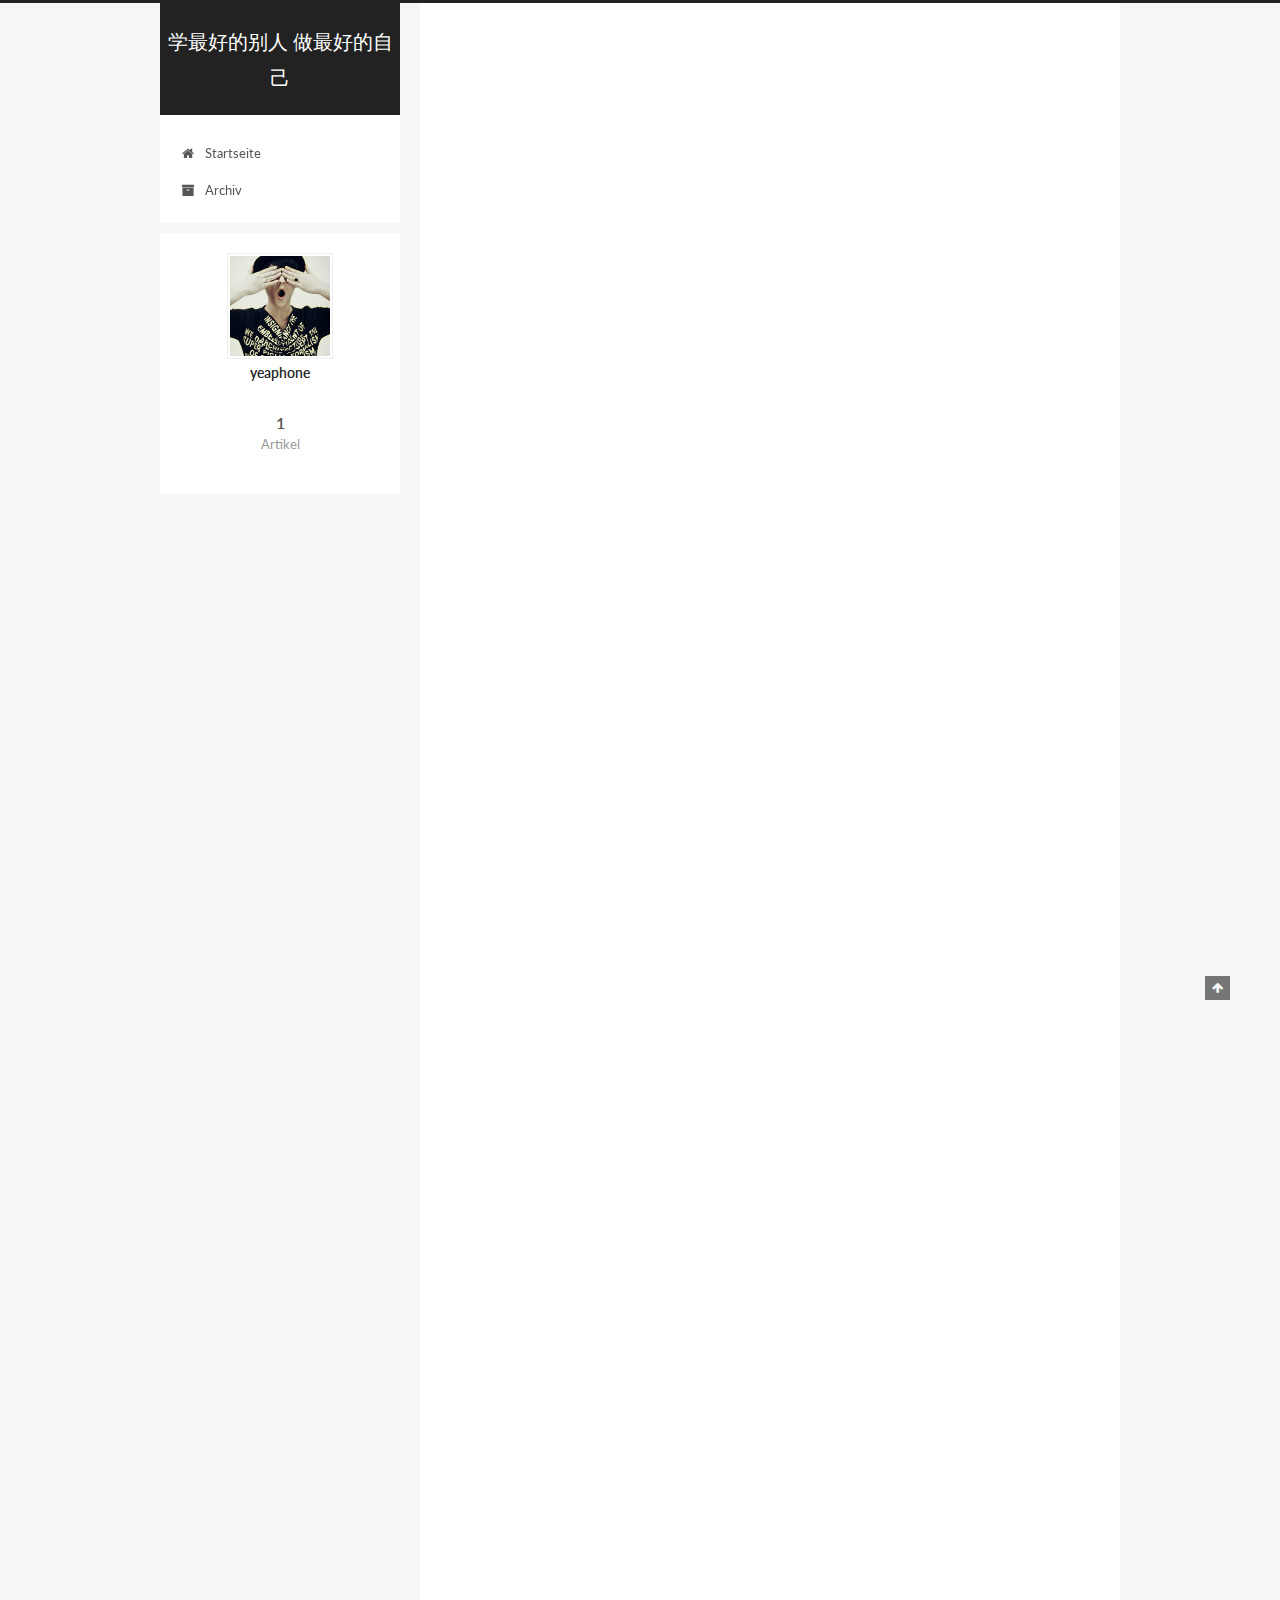
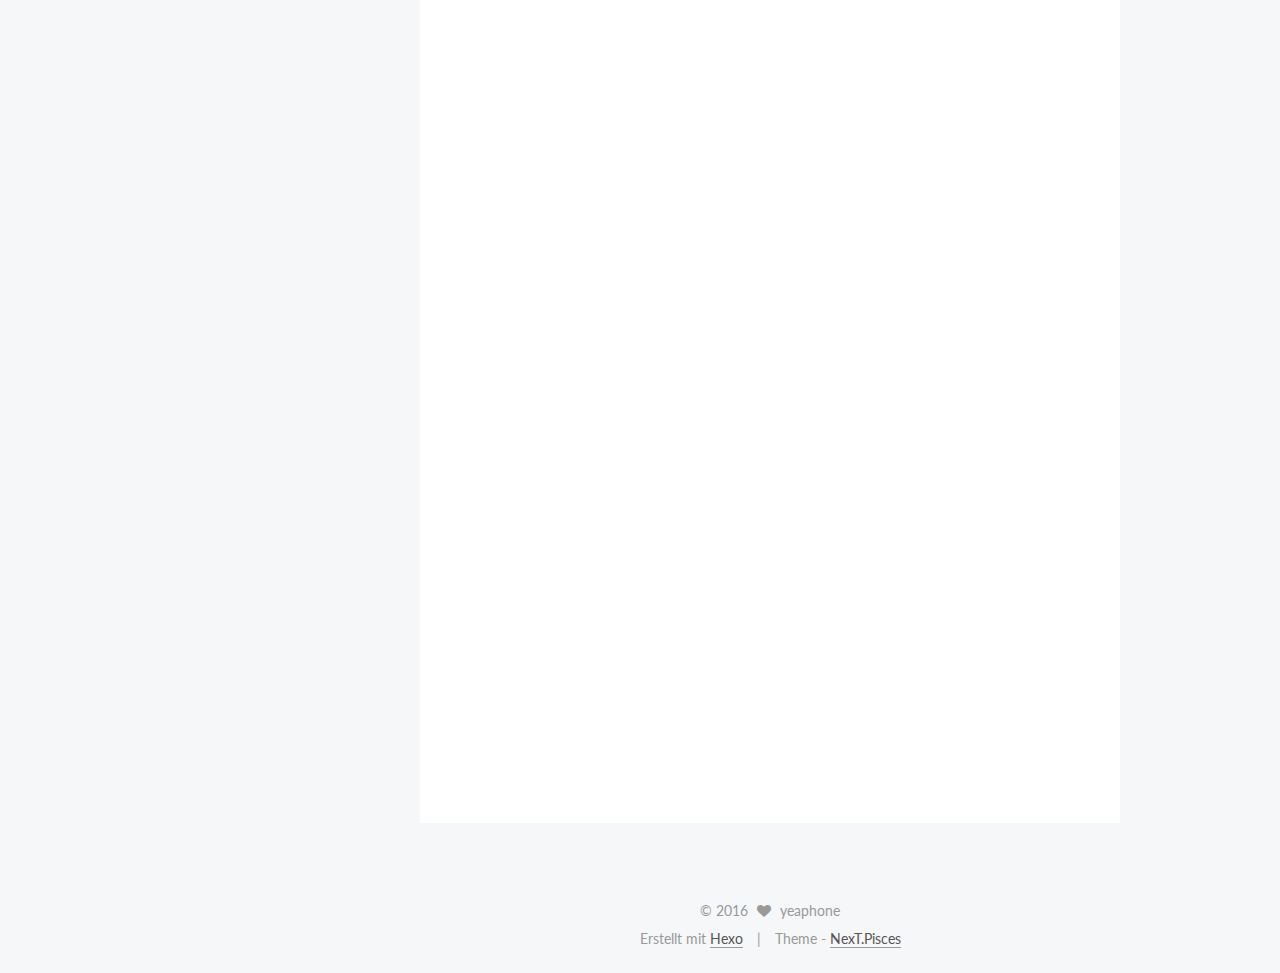
==== commit f479c813: "Site updated: 2016-05-28 20:10:29" ====
--- a/index.html
+++ b/index.html
@@ -1,142 +1,270 @@
 <!doctype html>
-<html class="theme-next use-motion theme-next-next">
+
+
+
+  
+
+
+<html class="theme-next pisces use-motion">
 <head>
-  
-
-<meta charset="UTF-8"/>
-<meta http-equiv="X-UA-Compatible" content="IE=edge"/>
+  <meta charset="UTF-8"/>
+<meta http-equiv="X-UA-Compatible" content="IE=edge,chrome=1" />
 <meta name="viewport" content="width=device-width, initial-scale=1, maximum-scale=1"/>
 
 
 
-
-  <link rel="stylesheet" type="text/css" href="/vendors/fancybox/source/jquery.fancybox.css?v=2.1.5"/>
-
-
-<link rel="stylesheet" type="text/css" href="/css/main.css?v=0.4.0"/>
-
-
-
-
-
-    <meta name="keywords" content="Hexo,next" />
-
-
-
-
-
-    <link rel="shorticon icon" type="image/x-icon" href="/favicon.ico?v=0.4.0" />
-
-
-
+<meta http-equiv="Cache-Control" content="no-transform" />
+<meta http-equiv="Cache-Control" content="no-siteapp" />
+
+
+
+
+
+
+
+
+
+
+
+
+  
+  
+  <link href="/vendors/fancybox/source/jquery.fancybox.css?v=2.1.5" rel="stylesheet" type="text/css" />
+
+
+
+
+  
+  
+  
+  
+
+  
+    
+    
+  
+
+  
+
+  
+
+  
+
+  
+
+  
+    
+    
+    <link href="//fonts.googleapis.com/css?family=Lato:300,300italic,400,400italic,700,700italic&subset=latin,latin-ext" rel="stylesheet" type="text/css">
+  
+
+
+
+
+
+
+<link href="/vendors/font-awesome/css/font-awesome.min.css?v=4.4.0" rel="stylesheet" type="text/css" />
+
+<link href="/css/main.css?v=5.0.1" rel="stylesheet" type="text/css" />
+
+
+  <meta name="keywords" content="Hexo, NexT" />
+
+
+
+
+
+
+
+
+  <link rel="shortcut icon" type="image/x-icon" href="/favicon.ico?v=5.0.1" />
+
+
+
+
+
+
+<meta name="description">
+<meta property="og:type" content="website">
+<meta property="og:title" content="学最好的别人 做最好的自己">
+<meta property="og:url" content="http://xyeaphone.com/index.html">
+<meta property="og:site_name" content="学最好的别人 做最好的自己">
+<meta property="og:description">
+<meta name="twitter:card" content="summary">
+<meta name="twitter:title" content="学最好的别人 做最好的自己">
+<meta name="twitter:description">
+
+
+
+<script type="text/javascript" id="hexo.configuration">
+  var NexT = window.NexT || {};
+  var CONFIG = {
+    scheme: 'Pisces',
+    sidebar: {"position":"left","display":"post"},
+    fancybox: true,
+    motion: true,
+    duoshuo: {
+      userId: 0,
+      author: 'Author'
+    }
+  };
+</script>
 
   <title> 学最好的别人 做最好的自己 </title>
 </head>
 
-<body>
-  <div class="container one-column 
+<body itemscope itemtype="http://schema.org/WebPage" lang="">
+
+  
+
+
+
+
+
+
+
+
+
+
+  
+  
+    
+  
+
+  <div class="container one-collumn sidebar-position-left 
    page-home 
-">
+ ">
     <div class="headband"></div>
 
-    <div id="header" class="header">
-      <div class="header-inner">
-        <h1 class="site-meta">
-  <span class="logo-line-before"><i></i></span>
-  <a href="/" class="brand">
-      <span class="logo">
-        <i class="icon-logo"></i>
-      </span>
+    <header id="header" class="header" itemscope itemtype="http://schema.org/WPHeader">
+      <div class="header-inner"><div class="site-meta ">
+  
+
+  <div class="custom-logo-site-title">
+    <a href="/"  class="brand" rel="start">
+      <span class="logo-line-before"><i></i></span>
       <span class="site-title">学最好的别人 做最好的自己</span>
-  </a>
-  <span class="logo-line-after"><i></i></span>
-</h1>
-
-
-  <ul id="menu" class="menu">
-    
-      
-      <li class="menu-item menu-item-home">
-        <a href="/">
-          <i class="menu-item-icon icon-home"></i> <br />
-          Home
-        </a>
-      </li>
-    
-      
-      <li class="menu-item menu-item-archives">
-        <a href="/archives">
-          <i class="menu-item-icon icon-archives"></i> <br />
-          Archives
-        </a>
-      </li>
-    
-      
-      <li class="menu-item menu-item-tags">
-        <a href="/tags">
-          <i class="menu-item-icon icon-tags"></i> <br />
-          Tags
-        </a>
-      </li>
-    
-  </ul>
-
-
-      </div>
-    </div>
-
-    <div id="main" class="main">
+      <span class="logo-line-after"><i></i></span>
+    </a>
+  </div>
+  <p class="site-subtitle"></p>
+</div>
+
+<div class="site-nav-toggle">
+  <button>
+    <span class="btn-bar"></span>
+    <span class="btn-bar"></span>
+    <span class="btn-bar"></span>
+  </button>
+</div>
+
+<nav class="site-nav">
+  
+
+  
+    <ul id="menu" class="menu">
+      
+        
+        <li class="menu-item menu-item-home">
+          <a href="/" rel="section">
+            
+              <i class="menu-item-icon fa fa-fw fa-home"></i> <br />
+            
+            Startseite
+          </a>
+        </li>
+      
+        
+        <li class="menu-item menu-item-archives">
+          <a href="/archives" rel="section">
+            
+              <i class="menu-item-icon fa fa-fw fa-archive"></i> <br />
+            
+            Archiv
+          </a>
+        </li>
+      
+
+      
+    </ul>
+  
+
+  
+</nav>
+
+ </div>
+    </header>
+
+    <main id="main" class="main">
       <div class="main-inner">
-        <div id="content" class="content">
-          
-            
-          
-
-          <div id="posts" class="posts-expand">
-            
-  
-    
-
-  <div class="post post-type-normal ">
-    <div class="post-header">
-
-      
-      
-        <h1 class="post-title">
-          
-          
-            
-              <a class="post-title-link" href="/2016/05/28/kiss/">
-                Kiss Design & Engineer
-              </a>
-            
-          
-        </h1>
-      
-
-      <div class="post-meta">
-        <span class="post-time">
-          
-            Posted on 2016-05-28
-          
-        </span>
-
-        
-          
-        
-
-        
-          
-        
-      </div>
-    </div>
-
-    
-      <div class="post-body">
-
-        
-        
-
+        <div class="content-wrap">
+          <div id="content" class="content">
+            
+  <section id="posts" class="posts-expand">
+    
+      
+
+  
+  
+
+  
+  
+  
+
+  <article class="post post-type-normal " itemscope itemtype="http://schema.org/Article">
+
+    
+      <header class="post-header">
+
+        
+        
+          <h1 class="post-title" itemprop="name headline">
+            
+            
+              
+                
+                <a class="post-title-link" href="/2016/05/28/kiss/" itemprop="url">
+                  Kiss Design & Engineer
+                </a>
+              
+            
+          </h1>
+        
+
+        <div class="post-meta">
+          <span class="post-time">
+            <span class="post-meta-item-icon">
+              <i class="fa fa-calendar-o"></i>
+            </span>
+            <span class="post-meta-item-text">Veröffentlicht am</span>
+            <time itemprop="dateCreated" datetime="2016-05-28T18:54:32+08:00" content="2016-05-28">
+              2016-05-28
+            </time>
+          </span>
+
+          
+
+          
+            
+          
+
+          
+
+          
+          
+
+          
+        </div>
+      </header>
+    
+
+
+    <div class="post-body" itemprop="articleBody">
+
+      
+      
+
+      
         
           
             <hr>
@@ -170,299 +298,223 @@
 
           
         
+      
+    </div>
+
+    <div>
+      
+    </div>
+
+    <div>
+      
+    </div>
+
+    <footer class="post-footer">
+      
+
+      
+
+      
+      
+        <div class="post-eof"></div>
+      
+    </footer>
+  </article>
+
+
+    
+  </section>
+
+  
+
+
+          </div>
+          
+
+
+          
+
+        </div>
+        
+          
+  
+  <div class="sidebar-toggle">
+    <div class="sidebar-toggle-line-wrap">
+      <span class="sidebar-toggle-line sidebar-toggle-line-first"></span>
+      <span class="sidebar-toggle-line sidebar-toggle-line-middle"></span>
+      <span class="sidebar-toggle-line sidebar-toggle-line-last"></span>
+    </div>
+  </div>
+
+  <aside id="sidebar" class="sidebar">
+    <div class="sidebar-inner">
+
+      
+
+      
+
+      <section class="site-overview sidebar-panel  sidebar-panel-active ">
+        <div class="site-author motion-element" itemprop="author" itemscope itemtype="http://schema.org/Person">
+          <img class="site-author-image" itemprop="image"
+               src="/images/avatar.jpeg"
+               alt="yeaphone" />
+          <p class="site-author-name" itemprop="name">yeaphone</p>
+          <p class="site-description motion-element" itemprop="description"></p>
+        </div>
+        <nav class="site-state motion-element">
+          <div class="site-state-item site-state-posts">
+            <a href="/archives">
+              <span class="site-state-item-count">1</span>
+              <span class="site-state-item-name">Artikel</span>
+            </a>
+          </div>
+
+          
+
+          
+
+        </nav>
+
+        
+
+        <div class="links-of-author motion-element">
+          
+        </div>
+
+        
+        
+
+        
+        
+
+      </section>
+
+      
+
+    </div>
+  </aside>
+
+
+        
       </div>
-    
-
-    
-      <div class="post-footer">
-        
-
-        
-
-        
-        
-          <div class="post-eof"></div>
-        
-      </div>
-    
-  </div>
-
-
-  
-
-          </div>
-
-          
-        </div>
-
-        
-<div class="sidebar-toggle">
-  <div class="sidebar-toggle-line-wrap">
-    <span class="sidebar-toggle-line sidebar-toggle-line-first"></span>
-    <span class="sidebar-toggle-line sidebar-toggle-line-middle"></span>
-    <span class="sidebar-toggle-line sidebar-toggle-line-last"></span>
-  </div>
+    </main>
+
+    <footer id="footer" class="footer">
+      <div class="footer-inner">
+        <div class="copyright" >
+  
+  &copy; 
+  <span itemprop="copyrightYear">2016</span>
+  <span class="with-love">
+    <i class="fa fa-heart"></i>
+  </span>
+  <span class="author" itemprop="copyrightHolder">yeaphone</span>
 </div>
 
-<div id="sidebar" class="sidebar">
-  <div class="sidebar-inner">
-
-    
-
-    <div class="site-overview">
-      <div class="site-author motion-element">
-        <img class="site-author-image" src="/images/default_avatar.jpg" alt="yeaphone" />
-        <p class="site-author-name">yeaphone</p>
-      </div>
-      <p class="site-description motion-element"></p>
-      <div class="site-state motion-element">
-        <div class="site-state-item site-state-posts">
-          <span class="site-state-item-count">1</span>
-          <span class="site-state-item-name">posts</span>
-        </div>
-        <div class="site-state-item site-state-tags">
-            <span class="site-state-item-count">0</span>
-            <span class="site-state-item-name">tags</span>
-        </div>
-        <div class="site-state-item site-state-pages">
-            <span class="site-state-item-count">0</span>
-            <span class="site-state-item-name">pages</span>
-        </div>
-      </div>
-
-      
-
-      <div class="links-of-author motion-element">
-        
-      </div>
-
-      
-      
-
-    </div>
-
-    
-
-  </div>
-</div>
-
-
-      </div>
-    </div>
-
-    <div id="footer" class="footer">
-      <div class="footer-inner">
-        <div class="copyright">
-  
-  &copy; &nbsp; 
-  2016
-  <span class="with-love">
-    <i class="icon-heart"></i>
-  </span>
-  <span class="author">yeaphone</span>
-</div>
-
 <div class="powered-by">
-  Powered by <a class="theme-link" href="http://hexo.io">Hexo</a>
+  Erstellt mit  <a class="theme-link" href="http://hexo.io">Hexo</a>
 </div>
 
 <div class="theme-info">
   Theme -
   <a class="theme-link" href="https://github.com/iissnan/hexo-theme-next">
-    NexT
+    NexT.Pisces
   </a>
 </div>
 
-
-
+        
+
+        
       </div>
+    </footer>
+
+    <div class="back-to-top">
+      <i class="fa fa-arrow-up"></i>
     </div>
-
-    <div class="back-to-top"></div>
   </div>
 
-  <script type="text/javascript" src="/vendors/jquery/index.js?v=2.1.3"></script>
-
-  
-  
-
-  
-  <script type="text/javascript" src="/vendors/fancybox/source/jquery.fancybox.pack.js"></script>
-  <script type="text/javascript">
-    $(document).ready(function() {
-      $(".fancybox").fancybox();
-    });
-  </script>
-
-  <script type="text/javascript">
-  function hasMobileUA () {
-    var nav = window.navigator;
-    var ua = nav.userAgent;
-    var pa = /iPad|iPhone|Android|Opera Mini|BlackBerry|webOS|UCWEB|Blazer|PSP|IEMobile|Symbian/g;
-
-    return pa.test(ua);
-  }
-
-  function isDesktop () {
-    return screen.width > 991 && !hasMobileUA();
-  }
-
-  function isTablet () {
-    return screen.width < 992 && screen.width > 767 && hasMobileUA();
-  }
-
-  function isMobile () {
-    return screen.width < 767 && hasMobileUA();
-  }
-
-  function escapeSelector (selector) {
-    return selector.replace(/[!"$%&'()*+,.\/:;<=>?@[\\\]^`{|}~]/g, "\\$&")
+  
+
+<script type="text/javascript">
+  if (Object.prototype.toString.call(window.Promise) !== '[object Function]') {
+    window.Promise = null;
   }
 </script>
 
-  
-
-  <script type="text/javascript" src="/vendors/velocity/velocity.min.js"></script>
-  <script type="text/javascript" src="/vendors/velocity/velocity.ui.min.js"></script>
-
-  <script type="text/javascript" id="motion.global">
-  $(document).ready(function () {
-    var body = $('body');
-    var isSidebarVisible = false;
-    var sidebarToggle = $('.sidebar-toggle');
-    var sidebarToggleLine1st = $('.sidebar-toggle-line-first')
-    var sidebarToggleLine2nd = $('.sidebar-toggle-line-middle');
-    var sidebarToggleLine3rd = $('.sidebar-toggle-line-last');
-    var sidebar = $('.sidebar');
-
-    var SIDEBAR_WIDTH = '320px';
-    var SIDEBAR_DISPLAY_DURATION = 300;
-
-    var sidebarToogleLineStatusInit = {width: '100%', opacity: 1, left: 0, rotateZ: 0, top: 0};
-
-    var sidebarToggleLine1stStatusInit = sidebarToogleLineStatusInit;
-    var sidebarToggleLine1stStatusArrow = {width: '50%', rotateZ: '-45deg', top: '2px'};
-    var sidebarToogleLine1stStatusClose = {width: '100%', rotateZ: '-45deg', top: '5px'};
-
-    var sidebarToggleLine2ndStatusInit = sidebarToogleLineStatusInit;
-    var sidebarToggleLine2ndStatusArrow = {width: '90%'};
-    var sidebarToogleLine2ndStatusClose = {opacity: 0};
-
-    var sidebarToggleLine3rdStatusInit = sidebarToogleLineStatusInit;
-    var sidebarToggleLine3rdStatusArrow = {width: '50%', rotateZ: '45deg', top: '-2px'};
-    var sidebarToogleLine3rdStatusClose = {width: '100%', rotateZ: '45deg', top: '-5px'};
-
-    LogoAndMenuMotion();
-    sidebatToggleMotion();
-    postsListMotion();
-    backToTopMotion();
-
-
-    $(document)
-      .on('sidebar.isShowing', function () {
-        isDesktop() && body.velocity(
-          {paddingRight: SIDEBAR_WIDTH},
-          SIDEBAR_DISPLAY_DURATION
-        );
-        sidebarContentMotion();
-      })
-      .on('sidebar.isHiding', function () {});
-
-    function LogoAndMenuMotion() {
-      $.Velocity.RunSequence([
-        { e: $('.brand'), p: { opacity: 1 }, o: { duration: 100 } },
-        { e: $('.logo'), p: { opacity: 1, top: 0 }, o: { duration: 50} },
-        
-        { e: $('.site-title'), p: { opacity: 1, top: 0 }, o: { duration: 200 } }
-      ]);
-      $('.menu-item').velocity('transition.slideDownIn', {display: null});
-    }
-
-
-    function backToTopMotion () {
-      var b2top = $('.back-to-top');
-      b2top.on('click', function () {
-        body.velocity('scroll');
-      });
-    }
-
-    function sidebarShowMotion () {
-
-      sidebarToggleLine1st.velocity(sidebarToogleLine1stStatusClose);
-      sidebarToggleLine2nd.velocity(sidebarToogleLine2ndStatusClose);
-      sidebarToggleLine3rd.velocity(sidebarToogleLine3rdStatusClose);
-
-      sidebar.velocity({width: SIDEBAR_WIDTH}, {
-        display: 'block',
-        duration: SIDEBAR_DISPLAY_DURATION,
-        complete: function () {
-          sidebar.addClass('sidebar-active');
-          sidebar.trigger('sidebar.didShow');
-        }
-      });
-      sidebar.trigger('sidebar.isShowing');
-    }
-
-    function sidebarHideMotion () {
-      isDesktop() && body.velocity({paddingRight: 0});
-      sidebar.velocity('reverse');
-
-      sidebarToggleLine1st.velocity(sidebarToggleLine1stStatusInit);
-      sidebarToggleLine2nd.velocity(sidebarToggleLine2ndStatusInit);
-      sidebarToggleLine3rd.velocity(sidebarToggleLine3rdStatusInit);
-
-      sidebar.removeClass('sidebar-active');
-      sidebar.trigger('sidebar.isHiding');
-    };
-
-    function sidebarContentMotion () {
-      $('.sidebar .motion-element').velocity(
-        'transition.slideRightIn',
-        {stagger: 50, drag: true}
-      );
-    }
-
-    function postsListMotion () {
-      var postMotionOptions = window.postMotionOptions || {stagger: 300, drag: true};
-      $('.post').velocity('transition.slideDownIn', postMotionOptions);
-    }
-
-    function sidebatToggleMotion () {
-      sidebarToggle.on('click', function () {
-        isSidebarVisible ? sidebarHideMotion() : sidebarShowMotion();
-        isSidebarVisible = !isSidebarVisible;
-      });
-
-      sidebarToggle.hover(function () {
-        if (isSidebarVisible) {return}
-        sidebarToggleLine1st.velocity('stop').velocity(sidebarToggleLine1stStatusArrow);
-        sidebarToggleLine2nd.velocity('stop').velocity(sidebarToggleLine2ndStatusArrow);
-        sidebarToggleLine3rd.velocity('stop').velocity(sidebarToggleLine3rdStatusArrow);
-      }, function () {
-        if (isSidebarVisible) {return}
-        sidebarToggleLine1st.velocity('stop').velocity(sidebarToggleLine1stStatusInit);
-        sidebarToggleLine2nd.velocity('stop').velocity(sidebarToggleLine2ndStatusInit);
-        sidebarToggleLine3rd.velocity('stop').velocity(sidebarToggleLine3rdStatusInit);
-      });
-    }
-  });
-
-</script>
-
-
-
-
-
-  
-
-  
-
-  
-  
-
-  
-
-
-  
+
+
+
+
+
+
+
+
+  
+
+
+
+  
+  <script type="text/javascript" src="/vendors/jquery/index.js?v=2.1.3"></script>
+
+  
+  <script type="text/javascript" src="/vendors/fastclick/lib/fastclick.min.js?v=1.0.6"></script>
+
+  
+  <script type="text/javascript" src="/vendors/jquery_lazyload/jquery.lazyload.js?v=1.9.7"></script>
+
+  
+  <script type="text/javascript" src="/vendors/velocity/velocity.min.js?v=1.2.1"></script>
+
+  
+  <script type="text/javascript" src="/vendors/velocity/velocity.ui.min.js?v=1.2.1"></script>
+
+  
+  <script type="text/javascript" src="/vendors/fancybox/source/jquery.fancybox.pack.js?v=2.1.5"></script>
+
+
+  
+
+
+  <script type="text/javascript" src="/js/src/utils.js?v=5.0.1"></script>
+
+  <script type="text/javascript" src="/js/src/motion.js?v=5.0.1"></script>
+
+
+
+  
+  
+
+
+  <script type="text/javascript" src="/js/src/affix.js?v=5.0.1"></script>
+
+  <script type="text/javascript" src="/js/src/schemes/pisces.js?v=5.0.1"></script>
+
+
+
+  
+
+  
+
+
+  <script type="text/javascript" src="/js/src/bootstrap.js?v=5.0.1"></script>
+
+
+
+  
+
+
+
+  
+
+
+
+  
+  
+  
+
+  
+
+  
+
 </body>
 </html>
--- a/css/main.css
+++ b/css/main.css
@@ -185,20 +185,25 @@
 }
 body {
   position: relative;
-  font-family: Lato, "Microsoft Jhenghei", "Hiragino Sans GB", "Microsoft YaHei", sans-serif;
-  font-size: 16px;
-  line-height: 1.8;
+  font-family: 'Lato', "PingFang SC", "Microsoft YaHei", sans-serif;
+  font-size: 14px;
+  line-height: 2;
   color: #555;
   background: #fff;
+}
+@media (max-width: 767px) {
+  body {
+    padding-right: 0 !important;
+  }
 }
 @media (min-width: 768px) and (max-width: 991px) {
   body {
     padding-right: 0 !important;
   }
 }
-@media (max-width: 767px) {
+@media (min-width: 1600px) {
   body {
-    padding-right: 0 !important;
+    font-size: 16px;
   }
 }
 h1,
@@ -210,90 +215,89 @@
   margin: 0;
   padding: 0;
   font-weight: bold;
-  line-height: 1;
-  font-family: Cambria, Georgia, "Microsoft Jhenghei", "Hiragino Sans GB", "Microsoft YaHei", "Times New Roman", serif;
-}
-h1 {
-  font-size: 26px;
-}
-@media (max-width: 767px) {
-  h1 {
-    font-size: 22px;
-  }
-}
-h2 {
-  font-size: 24px;
-}
-@media (max-width: 767px) {
-  h2 {
-    font-size: 20px;
-  }
-}
-h3 {
-  font-size: 22px;
-}
-@media (max-width: 767px) {
-  h3 {
-    font-size: 18px;
-  }
-}
-h4 {
-  font-size: 20px;
-}
-@media (max-width: 767px) {
-  h4 {
-    font-size: 16px;
-  }
-}
-h5 {
-  font-size: 18px;
-}
-@media (max-width: 767px) {
-  h5 {
-    font-size: 14px;
-  }
-}
-h6 {
-  font-size: 16px;
-}
-@media (max-width: 767px) {
-  h6 {
-    font-size: 12px;
-  }
-}
-p {
-  margin: 20px 0;
-}
-a {
-  color: #222;
-  text-decoration: none;
-  border-bottom: 1px solid #999;
-}
-a:hover {
-  border-bottom-color: #222;
-}
-ul {
-  list-style: none;
-}
-blockquote {
-  margin: 0;
-  padding: 0;
-}
-img {
-  display: block;
-  margin: auto 0;
-  max-width: 100%;
-  height: auto;
+  line-height: 1.5;
+  font-family: 'Lato', "PingFang SC", "Microsoft YaHei", sans-serif;
 }
 h2,
 h3,
 h4,
 h5,
 h6 {
-  margin: 60px 0 15px;
+  margin: 20px 0 15px;
+}
+h1 {
+  font-size: 22px;
+}
+@media (max-width: 767px) {
+  h1 {
+    font-size: 18px;
+  }
+}
+h2 {
+  font-size: 20px;
+}
+@media (max-width: 767px) {
+  h2 {
+    font-size: 16px;
+  }
+}
+h3 {
+  font-size: 18px;
+}
+@media (max-width: 767px) {
+  h3 {
+    font-size: 14px;
+  }
+}
+h4 {
+  font-size: 16px;
+}
+@media (max-width: 767px) {
+  h4 {
+    font-size: 12px;
+  }
+}
+h5 {
+  font-size: 14px;
+}
+@media (max-width: 767px) {
+  h5 {
+    font-size: 10px;
+  }
+}
+h6 {
+  font-size: 12px;
+}
+@media (max-width: 767px) {
+  h6 {
+    font-size: 8px;
+  }
+}
+p {
+  margin: 0 0 25px 0;
+}
+a {
+  color: #555;
+  text-decoration: none;
+  border-bottom: 1px solid #999;
+  word-wrap: break-word;
+}
+a:hover {
+  color: #222;
+  border-bottom-color: #222;
 }
 ul {
-  list-style: square;
+  list-style: none;
+}
+blockquote {
+  margin: 0;
+  padding: 0;
+}
+img {
+  display: block;
+  margin: auto;
+  max-width: 100%;
+  height: auto;
 }
 hr {
   margin: 40px 0;
@@ -318,6 +322,43 @@
   margin: 0;
   padding: 0;
 }
+.text-left {
+  text-align: left;
+}
+.text-center {
+  text-align: center;
+}
+.text-right {
+  text-align: right;
+}
+.text-justify {
+  text-align: justify;
+}
+.text-nowrap {
+  white-space: nowrap;
+}
+.text-lowercase {
+  text-transform: lowercase;
+}
+.text-uppercase {
+  text-transform: uppercase;
+}
+.text-capitalize {
+  text-transform: capitalize;
+}
+.center-block {
+  display: block;
+  margin-left: auto;
+  margin-right: auto;
+}
+.clearfix:before,
+.clearfix:after {
+  content: " ";
+  display: table;
+}
+.clearfix:after {
+  clear: both;
+}
 .pullquote {
   width: 45%;
 }
@@ -331,483 +372,201 @@
   margin-left: 10px;
   margin-right: 5px;
 }
-.highlight table,
-.gist table {
-  width: auto;
-}
-.highlight table td,
-.gist table td {
+.affix.affix.affix {
+  position: fixed;
+}
+.translation {
+  margin-top: -20px;
+  font-size: 14px;
+  color: #999;
+}
+.scrollbar-measure {
+  width: 100px;
+  height: 100px;
+  overflow: scroll;
+  position: absolute;
+  top: -9999px;
+}
+.use-motion .motion-element {
+  opacity: 0;
+}
+#local-search-input {
+  padding: 3px;
   border: none;
-}
-.highlight a,
-.gist a {
-  color: #222 !important;
-  text-decoration: none !important;
-}
-.video-container {
-  position: relative;
-  padding-top: 60%;
-  height: 0;
-  overflow: hidden;
-}
-.video-container iframe,
-.video-container object,
-.video-container embed {
+  text-indent: 14px;
+  border-radius: 0;
+  width: 140px;
+  outline: none;
+  border-bottom: 1px solid #999;
+  background: inherit;
+  opacity: 0.5;
+}
+#local-search-input:focus {
+  opacity: 1;
+}
+.search-icon {
   position: absolute;
-  top: 0;
-  left: 0;
-  width: 100%;
-  height: 100%;
+  top: 9px;
 }
 table {
+  margin: 20px 0;
   width: 100%;
   border-collapse: collapse;
   border-spacing: 0;
+  border: 1px solid #ddd;
+  font-size: 14px;
+  table-layout: fixed;
+  word-wrap: break-all;
+}
+table>tbody>tr:nth-of-type(odd) {
+  background-color: #f9f9f9;
+}
+table>tbody>tr:hover {
+  background-color: #f5f5f5;
 }
 caption,
 th,
 td {
+  padding: 8px;
   text-align: left;
   vertical-align: middle;
   font-weight: normal;
 }
+th,
+td {
+  border-bottom: 3px solid #ddd;
+  border-right: 1px solid #eee;
+}
 th {
+  padding-bottom: 10px;
   font-weight: 700;
-  border-bottom: 3px solid #ddd;
-  padding-bottom: 10px;
 }
 td {
-  border-bottom: 1px solid #ddd;
-  padding: 10px 0;
-}
-.text-left {
-  text-align: left;
-}
-.text-center {
-  text-align: center;
-}
-.text-right {
-  text-align: right;
-}
-.text-justify {
-  text-align: justify;
-}
-.text-nowrap {
-  white-space: nowrap;
-}
-.text-lowercase {
-  text-transform: lowercase;
-}
-.text-uppercase {
-  text-transform: uppercase;
-}
-.text-capitalize {
-  text-transform: capitalize;
-}
-.center-block {
-  display: block;
-  margin-left: auto;
-  margin-right: auto;
-}
-.clearfix:before,
-.clearfix:after {
+  border-bottom-width: 1px;
+}
+html,
+body {
+  height: 100%;
+}
+.container {
+  position: relative;
+  min-height: 100%;
+}
+.header-inner {
+  margin: 0 auto;
+  padding: 100px 0 70px;
+  width: 700px;
+}
+@media (min-width: 1600px) {
+  .container .header-inner {
+    width: 900px;
+  }
+}
+.main {
+  padding-bottom: 150px;
+}
+.main-inner {
+  margin: 0 auto;
+  width: 700px;
+}
+@media (min-width: 1600px) {
+  .container .main-inner {
+    width: 900px;
+  }
+}
+.footer {
+  position: absolute;
+  left: 0;
+  bottom: 0;
+  width: 100%;
+  min-height: 50px;
+}
+.footer-inner {
+  box-sizing: border-box;
+  margin: 20px auto;
+  width: 700px;
+}
+@media (min-width: 1600px) {
+  .container .footer-inner {
+    width: 900px;
+  }
+}
+pre,
+.highlight {
+  overflow: auto;
+  margin: 20px 0;
+  padding: 15px;
+  font-size: 13px;
+  color: #4d4d4c;
+  background: #f7f7f7;
+  line-height: 1.6;
+}
+pre,
+code {
+  font-family: consolas, Menlo, "PingFang SC", "Microsoft YaHei", monospace;
+}
+code {
+  padding: 2px 4px;
+  word-break: break-all;
+  color: #555;
+  background: #eee;
+  border-radius: 4px;
+  font-size: 13px;
+}
+pre code {
+  padding: 0;
+  color: #4d4d4c;
+  background: none;
+  text-shadow: none;
+}
+.highlight pre {
+  border: none;
+  margin: 0;
+  padding: 1px;
+}
+.highlight table {
+  margin: 0;
+  width: auto;
+  border: none;
+}
+.highlight td {
+  border: none;
+  padding: 0;
+}
+.highlight figcaption {
+  font-size: 1em;
+  color: #4d4d4c;
+  line-height: 1em;
+  margin-bottom: 1em;
+}
+.highlight figcaption:before,
+.highlight figcaption:after {
   content: " ";
   display: table;
 }
-.clearfix:after {
+.highlight figcaption:after {
   clear: both;
 }
-.full-image.full-image.full-image {
-  border: none;
-}
-@media (min-width: 992px) {
-  .full-image.full-image.full-image {
-    max-width: none;
-    width: 126%;
-    margin: 0 -13%;
-  }
-}
-.blockquote-center,
-.page-home .post-type-quote blockquote,
-.page-post-detail .post-type-quote blockquote {
-  position: relative;
-  margin: 40px 0;
-  padding: 0;
-  border-left: none;
-  text-align: center;
-}
-.blockquote-center::before,
-.page-home .post-type-quote blockquote::before,
-.page-post-detail .post-type-quote blockquote::before,
-.blockquote-center::after,
-.page-home .post-type-quote blockquote::after,
-.page-post-detail .post-type-quote blockquote::after {
-  position: absolute;
-  content: ' ';
-  display: block;
-  width: 100%;
-  height: 24px;
-  opacity: 0.2;
-  background: url("[data-uri]") no-repeat;
-  background-position: 0 -7px;
-  background-size: 24px 24px;
-}
-.blockquote-center::before,
-.page-home .post-type-quote blockquote::before,
-.page-post-detail .post-type-quote blockquote::before {
-  top: -20px;
-  border-top: 1px solid #ccc;
-}
-.blockquote-center::after,
-.page-home .post-type-quote blockquote::after,
-.page-post-detail .post-type-quote blockquote::after {
-  bottom: -20px;
-  border-bottom: 1px solid #ccc;
-  background-position: 100% 7px;
-}
-.blockquote-center p,
-.page-home .post-type-quote blockquote p,
-.page-post-detail .post-type-quote blockquote p,
-.blockquote-center div,
-.page-home .post-type-quote blockquote div,
-.page-post-detail .post-type-quote blockquote div {
-  text-align: center;
-}
-.use-motion .motion-element {
-  opacity: 0;
-}
-@font-face {
-  font-family: 'Lato';
-  src: url("../fonts/lato/lato-reg-webfont-g.eot");
-  font-weight: normal;
-  font-style: normal;
-}
-@font-face {
-  font-family: 'Lato';
-  src: url("../fonts/lato/lato-reg-webfont-g.woff") format('woff');
-  font-weight: normal;
-  font-style: normal;
-}
-@font-face {
-  font-family: 'Lato';
-  src: url("../fonts/lato/lato-bol-webfont-g.eot");
-  font-weight: bold;
-  font-style: normal;
-}
-@font-face {
-  font-family: 'Lato';
-  src: url("../fonts/lato/lato-bol-webfont-g.woff") format('woff');
-  font-weight: bold;
-  font-style: normal;
-}
-@font-face {
-  font-family: 'Lato';
-  src: url("../fonts/lato/lato-regita-webfont-g.eot");
-  font-weight: normal;
-  font-style: italic;
-}
-@font-face {
-  font-family: 'Lato';
-  src: url("../fonts/lato/lato-regita-webfont-g.woff") format('woff');
-  font-weight: normal;
-  font-style: italic;
-}
-@font-face {
-  font-family: 'default';
-  src: url("../fonts/icon-default/icomoon.eot?-9394c0");
-  src: url("../fonts/icon-default/icomoon.eot?#iefix-9394c0") format('embedded-opentype'), url("../fonts/icon-default/icomoon.woff?-9394c0") format('woff'), url("../fonts/icon-default/icomoon.ttf?-9394c0") format('truetype'), url("../fonts/icon-default/icomoon.svg?-9394c0#default") format('svg');
-  font-weight: normal;
-  font-style: normal;
-}
-[class^="icon-"],
-[class*=" icon-"] {
-  font-family: 'default';
-  speak: none;
-  font-style: normal;
-  font-weight: normal;
-  font-variant: normal;
-  text-transform: none;
-  line-height: 1;
-/* Better Font Rendering =========== */
-  -webkit-font-smoothing: antialiased;
-  -moz-osx-font-smoothing: grayscale;
-}
-.icon-logo {
-  font-size: 24px;
-  color: #fff;
-}
-.icon-home,
-.icon-categories,
-.icon-archives,
-.icon-tags,
-.icon-about,
-.icon-feed {
-  font-size: 24px;
-  color: #000;
-}
-.icon-external-link {
-  font-size: 14px;
-}
-.icon-heart {
-  font-size: 14px;
-}
-.icon-logo:before {
-  content: "\e61c";
-}
-.icon-home:before {
-  content: "\e605";
-}
-.icon-categories:before {
-  content: "\e625";
-}
-.icon-archives:before {
-  content: "\e60b";
-}
-.icon-tags:before {
-  content: "\e610";
-}
-.icon-about:before {
-  content: "\e612";
-}
-.icon-feed:before {
-  content: "\e62b";
-}
-.icon-external-link:before {
-  content: "\e607";
-}
-.icon-heart:before {
-  content: "\e601";
-}
-.icon-account-circle:before {
-  content: "\e600";
-}
-.icon-favorite-outline:before {
-  content: "\e602";
-}
-.icon-get-app:before {
-  content: "\e603";
-}
-.icon-grade:before {
-  content: "\e604";
-}
-.icon-invert-colors:before {
-  content: "\e606";
-}
-.icon-room:before {
-  content: "\e608";
-}
-.icon-schedule:before {
-  content: "\e609";
-}
-.icon-search:before {
-  content: "\e60a";
-}
-.icon-location-on:before {
-  content: "\e60c";
-}
-.icon-brightness-high:before {
-  content: "\e60d";
-}
-.icon-brightness-low:before {
-  content: "\e60e";
-}
-.icon-brightness-medium:before {
-  content: "\e60f";
-}
-.icon-format-quote:before {
-  content: "\e611";
-}
-.icon-keyboard-arrow-down:before {
-  content: "\e613";
-}
-.icon-keyboard-arrow-left:before {
-  content: "\e614";
-}
-.icon-keyboard-arrow-right:before {
-  content: "\e615";
-}
-.icon-keyboard-arrow-up:before {
-  content: "\e616";
-}
-.icon-keyboard-capslock:before {
-  content: "\e617";
-}
-.icon-audiotrack:before {
-  content: "\e618";
-}
-.icon-brightness-1:before {
-  content: "\e619";
-}
-.icon-brightness-2:before {
-  content: "\e61a";
-}
-.icon-brightness-3:before {
-  content: "\e61b";
-}
-.icon-brightness-4:before {
-  content: "\e61c";
-}
-.icon-brightness-5:before {
-  content: "\e61d";
-}
-.icon-brightness-6:before {
-  content: "\e61e";
-}
-.icon-brightness-7:before {
-  content: "\e61f";
-}
-.icon-filter-vintage:before {
-  content: "\e620";
-}
-.icon-hdr-strong:before {
-  content: "\e621";
-}
-.icon-nature-people:before {
-  content: "\e622";
-}
-.icon-timelapse:before {
-  content: "\e623";
-}
-.icon-timer-auto:before {
-  content: "\e624";
-}
-.icon-layers:before {
-  content: "\e625";
-}
-.icon-pin-drop:before {
-  content: "\e626";
-}
-.icon-arrow-drop-down:before {
-  content: "\e627";
-}
-.icon-arrow-drop-up:before {
-  content: "\e628";
-}
-.icon-check:before {
-  content: "\e629";
-}
-.icon-close:before {
-  content: "\e62a";
-}
-.icon-whatshot:before {
-  content: "\e62b";
-}
-.icon-radio-button-on:before {
-  content: "\e62c";
-}
-.icon-star:before {
-  content: "\e62d";
-}
-.post pre,
-.post .highlight {
-  background: #f7f7f7;
-  margin: 20px 0;
-  padding: 15px;
-  overflow: auto;
-  font-size: 13px;
+.highlight figcaption a {
+  float: right;
   color: #4d4d4c;
-  line-height: 1.8;
-}
-.post .highlight .gutter pre,
-.post .gist .gist-file .gist-data .line-numbers {
+}
+.highlight figcaption a:hover {
+  border-bottom-color: #4d4d4c;
+}
+.highlight .gutter pre {
   color: #666;
-}
-.post pre,
-.post code {
-  font-family: "PT Mono", Consolas, Monaco, Menlo, monospace;
-}
-.post code {
-  background: #eee;
-  text-shadow: 0 1px #fff;
-  padding: 0 0.3em;
-}
-.post pre code {
-  background: none;
-  text-shadow: none;
-  padding: 0;
-}
-.post .highlight pre {
-  border: none;
-  margin: 0;
-  padding: 0;
-}
-.post .highlight table {
-  margin: 0;
-  width: auto;
-}
-.post .highlight td {
-  border: none;
-  padding: 0;
-}
-.post .highlight figcaption {
-  font-size: 0.85em;
-  color: #8e908c;
-  line-height: 1em;
-  margin-bottom: 1em;
-}
-.post .highlight figcaption:before,
-.post .highlight figcaption:after {
-  content: " ";
-  display: table;
-}
-.post .highlight figcaption:after {
-  clear: both;
-}
-.post .highlight figcaption a {
-  float: right;
-}
-.post .highlight .gutter pre {
   text-align: right;
   padding-right: 20px;
 }
-.post .highlight .line {
+.highlight .line {
   height: 20px;
 }
-.post .gist {
-  margin: 20px 0;
-  border-style: solid;
-  border-color: $baseBorderColor;
-  border-width: 1px 0;
-  background: #f7f7f7;
-  padding: 15px 40px 15px 15px;
-}
-.post .gist .gist-file {
+.gist table {
+  width: auto;
+}
+.gist table td {
   border: none;
-  font-family: "PT Mono", Consolas, Monaco, Menlo, monospace;
-  margin: 0;
-}
-.post .gist .gist-file .gist-data {
-  background: none;
-  border: none;
-}
-.post .gist .gist-file .gist-data .line-numbers {
-  background: none;
-  border: none;
-  padding: 0 20px 0 0;
-}
-.post .gist .gist-file .gist-data .line-data {
-  padding: 0 !important;
-}
-.post .gist .gist-file .highlight {
-  margin: 0;
-  padding: 0;
-  border: none;
-}
-.post .gist .gist-file .gist-meta {
-  background: #f7f7f7;
-  color: #8e908c;
-  font: 13px Lato, "Microsoft Jhenghei", "Hiragino Sans GB", "Microsoft YaHei", sans-serif;
-  text-shadow: 0 0;
-  padding: 0;
-  margin-top: 1em;
-  margin-left: 40px;
-}
-.post .gist .gist-file .gist-meta a {
-  color: color-link;
-  font-weight: normal;
-}
-.post .gist .gist-file .gist-meta a:hover {
-  text-decoration: underline;
 }
 pre .comment {
   color: #8e908c;
@@ -831,19 +590,21 @@
 pre .built_in,
 pre .literal,
 pre .params,
-pre .constant {
+pre .constant,
+pre .command {
   color: #f5871f;
 }
 pre .ruby .class .title,
-pre .css .rules .attribute {
-  color: #718c00;
-}
+pre .css .rules .attribute,
 pre .string,
 pre .value,
 pre .inheritance,
 pre .header,
 pre .ruby .symbol,
-pre .xml .cdata {
+pre .xml .cdata,
+pre .special,
+pre .number,
+pre .formula {
   color: #718c00;
 }
 pre .title,
@@ -864,60 +625,261 @@
 pre .javascript .function {
   color: #8959a8;
 }
-html,
-body {
-  height: 100%;
-}
-.container {
+.full-image.full-image.full-image {
+  border: none;
+  max-width: 100%;
+  width: auto;
+  margin: 20px auto;
+}
+@media (min-width: 992px) {
+  .full-image.full-image.full-image {
+    max-width: none;
+    width: 126%;
+    margin: 0 -13%;
+  }
+}
+.blockquote-center,
+.page-home .post-type-quote blockquote,
+.page-post-detail .post-type-quote blockquote {
   position: relative;
-  min-height: 100%;
+  margin: 40px 0;
+  padding: 0;
+  border-left: none;
+  text-align: center;
+}
+.blockquote-center::before,
+.page-home .post-type-quote blockquote::before,
+.page-post-detail .post-type-quote blockquote::before,
+.blockquote-center::after,
+.page-home .post-type-quote blockquote::after,
+.page-post-detail .post-type-quote blockquote::after {
+  position: absolute;
+  content: ' ';
+  display: block;
+  width: 100%;
+  height: 24px;
+  opacity: 0.2;
+  background-repeat: no-repeat;
+  background-position: 0 -6px;
+  background-size: 22px 22px;
+}
+.blockquote-center::before,
+.page-home .post-type-quote blockquote::before,
+.page-post-detail .post-type-quote blockquote::before {
+  top: -20px;
+  background-image: url("../images/quote-l.svg");
+  border-top: 1px solid #ccc;
+}
+.blockquote-center::after,
+.page-home .post-type-quote blockquote::after,
+.page-post-detail .post-type-quote blockquote::after {
+  bottom: -20px;
+  background-image: url("../images/quote-r.svg");
+  border-bottom: 1px solid #ccc;
+  background-position: 100% 8px;
+}
+.blockquote-center p,
+.page-home .post-type-quote blockquote p,
+.page-post-detail .post-type-quote blockquote p,
+.blockquote-center div,
+.page-home .post-type-quote blockquote div,
+.page-post-detail .post-type-quote blockquote div {
+  text-align: center;
+}
+.post .post-body .group-picture img {
+  box-sizing: border-box;
+  padding: 0 3px;
+  border: none;
+}
+.post .group-picture-row {
+  overflow: hidden;
+  margin-top: 6px;
+}
+.post .group-picture-row:first-child {
+  margin-top: 0;
+}
+.post .group-picture-column {
+  float: left;
+}
+.page-post-detail .post-body .group-picture-column {
+  float: none;
+  margin-top: 10px;
+  width: auto !important;
+}
+.page-post-detail .post-body .group-picture-column img {
+  margin: 0 auto;
+}
+.page-archive .group-picture-container {
+  overflow: hidden;
+}
+.page-archive .group-picture-row {
+  float: left;
+}
+.page-archive .group-picture-row:first-child {
+  margin-top: 6px;
+}
+.page-archive .group-picture-column {
+  max-width: 150px;
+  max-height: 150px;
+}
+.btn {
+  display: inline-block;
+  padding: 0 20px;
+  font-size: 14px;
+  color: #fff;
+  background: #222;
+  border: 2px solid #555;
+  text-decoration: none;
+  border-radius: 0;
+  transition-property: background-color;
+  transition-duration: 0.2s;
+  transition-timing-function: ease-in-out;
+  transition-delay: 0s;
+}
+.btn:hover,
+.post-more-link .btn:hover {
+  border-color: #222;
+  color: #fff;
+  background: #222;
+}
+.btn-bar {
+  display: block;
+  width: 22px;
+  height: 2px;
+  background: #555;
+  border-radius: 1px;
+}
+.btn-bar+.btn-bar {
+  margin-top: 4px;
+}
+.pagination {
+  margin: 120px 0 40px;
+  text-align: center;
+  border-top: 1px solid #eee;
+}
+.page-number-basic,
+.pagination .prev,
+.pagination .next,
+.pagination .page-number,
+.pagination .space {
+  display: inline-block;
+  position: relative;
+  top: -1px;
+  margin: 0 10px;
+  padding: 0 10px;
+  line-height: 30px;
+}
+@media (max-width: 767px) {
+  .page-number-basic,
+  .pagination .prev,
+  .pagination .next,
+  .pagination .page-number,
+  .pagination .space {
+    margin: 0 5px;
+  }
+}
+.pagination .prev,
+.pagination .next,
+.pagination .page-number {
+  border-bottom: 0;
+  border-top: 1px solid #eee;
+  transition-property: border-color;
+  transition-duration: 0.2s;
+  transition-timing-function: ease-in-out;
+  transition-delay: 0s;
+}
+.pagination .prev:hover,
+.pagination .next:hover,
+.pagination .page-number:hover {
+  border-top-color: #222;
+}
+.pagination .space {
+  padding: 0;
+  margin: 0;
+}
+.pagination .prev {
+  margin-left: 0;
+}
+.pagination .next {
+  margin-right: 0;
+}
+.pagination .page-number.current {
+  color: #fff;
+  background: #ccc;
+  border-top-color: #ccc;
+}
+@media (max-width: 767px) {
+  .pagination {
+    border-top: none;
+  }
+  .pagination .prev,
+  .pagination .next,
+  .pagination .page-number {
+    margin-bottom: 10px;
+    border-top: 0;
+    border-bottom: 1px solid #eee;
+  }
+  .pagination .prev:hover,
+  .pagination .next:hover,
+  .pagination .page-number:hover {
+    border-bottom-color: #222;
+  }
+}
+.comments {
+  margin: 60px 20px 0;
+}
+.tag-cloud {
+  text-align: center;
+}
+.tag-cloud a {
+  display: inline-block;
+  margin: 10px;
+}
+.back-to-top {
+  box-sizing: border-box;
+  position: fixed;
+  bottom: -100px;
+  right: 50px;
+  z-index: 1050;
+  padding: 0 6px;
+  width: 25px;
+  background: #222;
+  font-size: 12px;
+  opacity: 0.6;
+  color: #fff;
+  cursor: pointer;
+  text-align: center;
+  -webkit-transform: translateZ(0);
+  transition-property: bottom;
+  transition-duration: 0.2s;
+  transition-timing-function: ease-in-out;
+  transition-delay: 0s;
+}
+@media (max-width: 767px) {
+  .back-to-top {
+    display: none;
+  }
+}
+@media (min-width: 768px) and (max-width: 991px) {
+  .back-to-top {
+    display: none;
+  }
+}
+.back-to-top.back-to-top-on {
+  bottom: 40px;
+}
+.header {
+  background: #fff;
 }
 .header-inner {
-  margin: 0 auto;
-  padding: 100px 0 70px;
-  width: 960px;
-}
-.one-column .header-inner {
-  width: 700px;
-}
-.main {
-  padding-bottom: 150px;
-}
-.main-inner {
-  margin: 0 auto;
-  width: 960px;
-}
-.one-column .main-inner {
-  width: 700px;
-}
-.main-inner .content {
-  width: 700px;
-}
-.footer {
-  position: absolute;
-  left: 0;
-  bottom: 0;
-  width: 100%;
-  min-height: 50px;
-}
-.footer-inner {
-  margin: 20px auto;
-  width: 960px;
-}
-.one-column .footer-inner {
-  width: 700px;
+  position: relative;
 }
 .headband {
   height: 3px;
   background: #222;
 }
-.header {
-  background: #fff;
-}
-.header-inner {
-  position: relative;
-}
 .site-meta {
+  margin: 0;
   text-align: center;
 }
 @media (max-width: 767px) {
@@ -928,11 +890,13 @@
 .brand {
   position: relative;
   display: inline-block;
-  padding: 0 25px;
+  padding: 0 40px;
   color: #fff;
   background: #222;
   border-bottom: none;
-  font-family: Lato, "Microsoft Jhenghei", "Hiragino Sans GB", "Microsoft YaHei", sans-serif;
+}
+.brand:hover {
+  color: #fff;
 }
 .logo {
   display: inline-block;
@@ -946,15 +910,58 @@
   line-height: 36px;
   font-size: 20px;
   font-weight: normal;
+  font-family: 'Lato', "PingFang SC", "Microsoft YaHei", sans-serif;
+}
+.site-subtitle {
+  margin-top: 10px;
+  font-size: 13px;
+  color: #ddd;
 }
 .use-motion .brand {
   opacity: 0;
 }
 .use-motion .logo,
-.use-motion .site-title {
+.use-motion .site-title,
+.use-motion .site-subtitle {
   opacity: 0;
   position: relative;
   top: -10px;
+}
+.site-nav-toggle {
+  display: none;
+  position: absolute;
+  top: 10px;
+  left: 10px;
+}
+@media (max-width: 767px) {
+  .site-nav-toggle {
+    display: block;
+  }
+}
+.site-nav-toggle button {
+  margin-top: 2px;
+  padding: 9px 10px;
+  background: transparent;
+  border: none;
+}
+@media (max-width: 767px) {
+  .site-nav {
+    display: none;
+    margin: 0 -10px;
+    padding: 0 10px;
+    clear: both;
+    border-top: 1px solid #ddd;
+  }
+}
+@media (min-width: 768px) and (max-width: 991px) {
+  .site-nav {
+    display: block !important;
+  }
+}
+@media (min-width: 992px) {
+  .site-nav {
+    display: block !important;
+  }
 }
 .menu {
   margin-top: 20px;
@@ -963,32 +970,461 @@
 }
 .menu .menu-item {
   display: inline-block;
-  margin-left: 20px;
-}
-.menu .menu-item:first-child {
-  margin-left: 0;
+  margin: 0 10px;
+}
+@media screen and (max-width: 767px) {
+  .menu .menu-item {
+    margin-top: 10px;
+  }
 }
 .menu .menu-item a {
   display: block;
   font-size: 13px;
   text-transform: capitalize;
-  line-height: 1.5;
+  line-height: inherit;
   border-bottom: 1px solid transparent;
   transition-property: border-color;
   transition-duration: 0.2s;
   transition-timing-function: ease-in-out;
   transition-delay: 0s;
 }
-.menu .menu-item a:hover {
+.menu .menu-item a:hover,
+.menu-item-active a {
   border-bottom-color: #222;
 }
-.translation {
-  margin-top: -20px;
+.menu .menu-item .fa {
+  margin-right: 5px;
+}
+.use-motion .menu-item {
+  opacity: 0;
+}
+.post-body {
+  font-family: 'Lato', "PingFang SC", "Microsoft YaHei", sans-serif;
+}
+@media (max-width: 767px) {
+  .post-body {
+    word-break: break-word;
+  }
+}
+.post-body .fancybox img {
+  display: block !important;
+  margin: 0 auto;
+  cursor: pointer;
+  cursor: zoom-in;
+  cursor: -webkit-zoom-in;
+}
+.post-body .image-caption,
+.post-body .figure .caption {
+  margin: 10px auto 15px;
+  text-align: center;
   font-size: 14px;
   color: #999;
+  font-weight: bold;
+  line-height: 1;
+}
+.post-sticky-flag {
+  display: inline-block;
+  font-size: 16px;
+  -ms-transform: rotate(30deg);
+  -webkit-transform: rotate(30deg);
+  -moz-transform: rotate(30deg);
+  -ms-transform: rotate(30deg);
+  -o-transform: rotate(30deg);
+  transform: rotate(30deg);
+}
+.posts-expand {
+  padding-top: 40px;
+}
+@media (max-width: 767px) {
+  .posts-expand {
+    margin: 0 20px;
+  }
+  .post-body pre,
+  .post-body .highlight {
+    padding: 10px;
+  }
+  .post-body pre .gutter pre,
+  .post-body .highlight .gutter pre {
+    padding-right: 10px;
+  }
+}
+@media (min-width: 992px) {
+  .posts-expand .post-body {
+    text-align: justify;
+  }
+}
+.posts-expand .post-body h2,
+.posts-expand .post-body h3,
+.posts-expand .post-body h4,
+.posts-expand .post-body h5,
+.posts-expand .post-body h6 {
+  padding-top: 10px;
+}
+.posts-expand .post-body h2 .header-anchor,
+.posts-expand .post-body h3 .header-anchor,
+.posts-expand .post-body h4 .header-anchor,
+.posts-expand .post-body h5 .header-anchor,
+.posts-expand .post-body h6 .header-anchor {
+  float: right;
+  margin-left: 10px;
+  color: #ccc;
+  border-bottom-style: none;
+  visibility: hidden;
+}
+.posts-expand .post-body h2 .header-anchor:hover,
+.posts-expand .post-body h3 .header-anchor:hover,
+.posts-expand .post-body h4 .header-anchor:hover,
+.posts-expand .post-body h5 .header-anchor:hover,
+.posts-expand .post-body h6 .header-anchor:hover {
+  color: inherit;
+}
+.posts-expand .post-body h2:hover .header-anchor,
+.posts-expand .post-body h3:hover .header-anchor,
+.posts-expand .post-body h4:hover .header-anchor,
+.posts-expand .post-body h5:hover .header-anchor,
+.posts-expand .post-body h6:hover .header-anchor {
+  visibility: visible;
+}
+.posts-expand .post-body ul li {
+  list-style: circle;
+}
+.posts-expand .post-body img {
+  box-sizing: border-box;
+  margin: auto;
+  padding: 3px;
+  border: 1px solid #ddd;
+}
+.posts-expand .fancybox img {
+  margin: 0 auto;
+}
+@media (max-width: 767px) {
+  .posts-collapse {
+    margin: 0 20px;
+  }
+  .posts-collapse .post-title,
+  .posts-collapse .post-meta {
+    display: block;
+    width: auto;
+    text-align: left;
+  }
+}
+.posts-collapse {
+  position: relative;
+  z-index: 1010;
+  margin-left: 55px;
+}
+.posts-collapse::after {
+  content: " ";
+  position: absolute;
+  top: 20px;
+  left: 0;
+  margin-left: -2px;
+  width: 4px;
+  height: 100%;
+  background: #f5f5f5;
+  z-index: -1;
+}
+@media (max-width: 767px) {
+  .posts-collapse {
+    margin: 0 20px;
+  }
+}
+.posts-collapse .collection-title {
+  position: relative;
+  margin: 60px 0;
+}
+.posts-collapse .collection-title h2 {
+  margin-left: 20px;
+}
+.posts-collapse .collection-title small {
+  color: #bbb;
+}
+.posts-collapse .collection-title::before {
+  content: " ";
+  position: absolute;
+  left: 0;
+  top: 50%;
+  margin-left: -4px;
+  margin-top: -4px;
+  width: 8px;
+  height: 8px;
+  background: #bbb;
+  border-radius: 50%;
+}
+.posts-collapse .post {
+  margin: 30px 0;
+}
+.posts-collapse .post-header {
+  position: relative;
+  transition-duration: 0.2s;
+  transition-timing-function: ease-in-out;
+  transition-delay: 0s;
+  transition-property: border;
+  border-bottom: 1px dashed #ccc;
+}
+.posts-collapse .post-header::before {
+  content: " ";
+  position: absolute;
+  left: 0;
+  top: 12px;
+  width: 6px;
+  height: 6px;
+  margin-left: -4px;
+  background: #bbb;
+  border-radius: 50%;
+  border: 1px solid #fff;
+  transition-duration: 0.2s;
+  transition-timing-function: ease-in-out;
+  transition-delay: 0s;
+  transition-property: background;
+}
+.posts-collapse .post-header:hover {
+  border-bottom-color: #666;
+}
+.posts-collapse .post-header:hover::before {
+  background: #222;
+}
+.posts-collapse .post-meta {
+  position: absolute;
+  font-size: 12px;
+  left: 20px;
+  top: 5px;
+}
+.posts-collapse .post-comments-count {
+  display: none;
+}
+.posts-collapse .post-title {
+  margin-left: 60px;
+  font-size: 16px;
+  font-weight: normal;
+  line-height: inherit;
+}
+.posts-collapse .post-title::after {
+  margin-left: 3px;
+  opacity: 0.6;
+}
+.posts-collapse .post-title a {
+  color: #666;
+  border-bottom: none;
+}
+.page-home .post-type-quote .post-header,
+.page-post-detail .post-type-quote .post-header,
+.page-home .post-type-quote .post-tags,
+.page-post-detail .post-type-quote .post-tags {
+  display: none;
+}
+.posts-expand .post-title {
+  font-size: 26px;
+  text-align: center;
+  word-break: break-word;
+  font-weight: 300;
+}
+@media (max-width: 767px) {
+  .posts-expand .post-title {
+    font-size: 22px;
+  }
+}
+.posts-expand .post-title-link {
+  display: inline-block;
+  position: relative;
+  color: #555;
+  border-bottom: none;
+  line-height: 1.2;
+  vertical-align: top;
+}
+.posts-expand .post-title-link::before {
+  content: "";
+  position: absolute;
+  width: 100%;
+  height: 2px;
+  bottom: 0;
+  left: 0;
+  background-color: #000;
+  visibility: hidden;
+  -webkit-transform: scaleX(0);
+  -moz-transform: scaleX(0);
+  -ms-transform: scaleX(0);
+  -o-transform: scaleX(0);
+  transform: scaleX(0);
+  transition-duration: 0.2s;
+  transition-timing-function: ease-in-out;
+  transition-delay: 0s;
+}
+.posts-expand .post-title-link:hover::before {
+  visibility: visible;
+  -webkit-transform: scaleX(1);
+  -moz-transform: scaleX(1);
+  -ms-transform: scaleX(1);
+  -o-transform: scaleX(1);
+  transform: scaleX(1);
+}
+.posts-expand .post-title-link .fa {
+  font-size: 16px;
+}
+.posts-expand .post-meta {
+  margin: 3px 0 60px 0;
+  color: #999;
+  font-family: 'Lato', "PingFang SC", "Microsoft YaHei", sans-serif;
+  font-size: 12px;
+  text-align: center;
+}
+.posts-expand .post-meta .post-category-list {
+  display: inline-block;
+  margin: 0;
+  padding: 3px;
+}
+.posts-expand .post-meta .post-category-list-link {
+  color: #999;
+}
+.post-meta-item-icon {
+  display: none;
+  margin-right: 3px;
+}
+@media (min-width: 768px) and (max-width: 991px) {
+  .post-meta-item-icon {
+    display: inline-block;
+  }
+}
+@media (max-width: 767px) {
+  .post-meta-item-icon {
+    display: inline-block;
+  }
+}
+@media (min-width: 768px) and (max-width: 991px) {
+  .post-meta-item-text {
+    display: none;
+  }
+}
+@media (max-width: 767px) {
+  .post-meta-item-text {
+    display: none;
+  }
+}
+@media (max-width: 767px) {
+  .posts-expand .post-comments-count {
+    display: none;
+  }
+}
+.post-more-link {
+  margin-top: 50px;
+}
+.post-more-link .btn {
+  color: #555;
+  font-size: 14px;
+  background: #fff;
+  border-radius: 2px;
+  line-height: 2;
+}
+.posts-expand .post-tags {
+  margin-top: 40px;
+  text-align: center;
+}
+.posts-expand .post-tags a {
+  display: inline-block;
+  margin-right: 10px;
+  font-size: 13px;
+}
+.post-nav {
+  overflow: hidden;
+  margin-top: 60px;
+  padding: 10px;
+  white-space: nowrap;
+  border-top: 1px solid #eee;
+}
+.post-nav-item {
+  display: inline-block;
+  width: 50%;
+  white-space: normal;
+}
+.post-nav-item a {
+  position: relative;
+  display: inline-block;
+  line-height: 25px;
+  font-size: 14px;
+  color: #555;
+  border-bottom: none;
+}
+.post-nav-item a:hover {
+  color: #222;
+  border-bottom: none;
+}
+.post-nav-item a:active {
+  top: 2px;
+}
+.post-nav-item a i {
+  font-size: 12px;
+}
+.post-nav-prev {
+  text-align: right;
+}
+.posts-expand .post-eof {
+  display: block;
+  margin: 80px auto 60px;
+  width: 8%;
+  height: 1px;
+  background: #ccc;
+  text-align: center;
 }
 .post:last-child .post-eof.post-eof.post-eof {
   display: none;
+}
+.post-gallery {
+  display: table;
+  table-layout: fixed;
+  width: 100%;
+  border-collapse: separate;
+}
+.post-gallery-row {
+  display: table-row;
+}
+.post-gallery .post-gallery-img {
+  display: table-cell;
+  text-align: center;
+  vertical-align: middle;
+  border: none;
+}
+.post-gallery .post-gallery-img img {
+  max-width: 100%;
+  max-height: 100%;
+  border: none;
+}
+.fancybox-close,
+.fancybox-close:hover {
+  border: none;
+}
+.sidebar {
+  position: fixed;
+  right: 0;
+  top: 0;
+  bottom: 0;
+  width: 0;
+  z-index: 1040;
+  box-shadow: inset 0 2px 6px #000;
+  background: #222;
+  -webkit-transform: translateZ(0);
+}
+.sidebar a {
+  color: #999;
+  border-bottom-color: #555;
+}
+.sidebar a:hover {
+  color: #eee;
+}
+@media (min-width: 768px) and (max-width: 991px) {
+  .sidebar {
+    display: none !important;
+  }
+}
+@media (max-width: 767px) {
+  .sidebar {
+    display: none !important;
+  }
+}
+.sidebar-inner {
+  position: relative;
+  padding: 20px 10px;
+  color: #999;
+  text-align: center;
 }
 .sidebar-toggle {
   position: fixed;
@@ -1025,73 +1461,53 @@
 .sidebar-toggle-line:first-child {
   margin-top: 0;
 }
-.sidebar {
-  width: 0;
-  position: fixed;
-  right: 0;
-  top: 0;
-  bottom: 0;
-  z-index: 1040;
-  box-shadow: inset 0 2px 6px #000;
-  background: #222;
-  -webkit-transform: translateZ(0);
-}
-.sidebar a {
-  color: #555;
-  border-bottom-color: #555;
-}
-@media (min-width: 768px) and (max-width: 991px) {
-  .sidebar {
-    display: none !important;
-  }
-}
-@media (max-width: 767px) {
-  .sidebar {
-    display: none !important;
-  }
-}
-.sidebar-inner {
-  position: relative;
-  padding: 20px 10px;
-  color: #999;
-  text-align: center;
-}
 .site-author-image {
   display: block;
   margin: 0 auto;
-  max-width: 96px;
+  padding: 2px;
+  max-width: 120px;
   height: auto;
-  border: 2px solid #333;
-  padding: 2px;
+  border: 1px solid #eee;
 }
 .site-author-name {
-  margin: 5px 0 0;
-  color: #f5f5f5;
+  margin: 0;
+  text-align: center;
+  color: #222;
+  font-weight: 600;
 }
 .site-description {
-  margin-top: 5px;
-  font-size: 14px;
-  color: #555;
+  margin-top: 0;
+  text-align: center;
+  font-size: 13px;
+  color: #999;
 }
 .site-state {
   overflow: hidden;
   line-height: 1.4;
+  white-space: nowrap;
+  text-align: center;
 }
 .site-state-item {
   display: inline-block;
   padding: 0 15px;
-  border-left: 1px solid #333;
+  border-left: 1px solid #eee;
 }
 .site-state-item:first-child {
   border-left: none;
+}
+.site-state-item a {
+  border-bottom: none;
 }
 .site-state-item-count {
   display: block;
   text-align: center;
-  font-size: 18px;
+  color: inherit;
+  font-weight: 600;
+  font-size: 16px;
 }
 .site-state-item-name {
   font-size: 13px;
+  color: #999;
 }
 .feed-link {
   margin-top: 20px;
@@ -1122,12 +1538,8 @@
   vertical-align: middle;
   margin-right: 10px;
   margin-bottom: 10px;
-  color: #555;
   border-bottom-color: #555;
   font-size: 13px;
-}
-.links-of-author a:hover {
-  color: #999;
 }
 .links-of-author a:before {
   display: inline-block;
@@ -1137,20 +1549,36 @@
   width: 4px;
   height: 4px;
   border-radius: 50%;
-  background: #53ffff;
+  background: #ffffdb;
+}
+.links-of-blogroll {
+  font-size: 13px;
+}
+.links-of-blogroll-title {
+  margin-top: 20px;
+  font-size: 14px;
+  font-weight: 600;
+}
+.links-of-blogroll-list {
+  margin: 0;
+  padding: 0;
+}
+.links-of-blogroll-item {
+  padding: 2px 10px;
 }
 .sidebar-nav {
-  margin: 0;
+  margin: 0 0 20px;
   padding-left: 0;
 }
 .sidebar-nav li {
   display: inline-block;
   cursor: pointer;
   border-bottom: 1px solid transparent;
-  font-size: 15px;
+  font-size: 14px;
+  color: #555;
 }
 .sidebar-nav li:hover {
-  color: #f5f5f5;
+  color: #fc6423;
 }
 .page-post-detail .sidebar-nav-toc {
   padding: 0 5px;
@@ -1159,64 +1587,77 @@
   margin-left: 10px;
 }
 .sidebar-nav .sidebar-nav-active {
-  color: #87daff;
-  border-bottom-color: #87daff;
+  color: #fc6423;
+  border-bottom-color: #fc6423;
 }
 .sidebar-nav .sidebar-nav-active:hover {
-  color: #87daff;
-}
-.post-toc {
-  overflow: hidden;
-  position: relative;
+  color: #fc6423;
+}
+.sidebar-panel {
+  display: none;
+}
+.sidebar-panel-active {
+  display: block;
 }
 .post-toc-empty {
   font-size: 14px;
   color: #666;
 }
+.post-toc-wrap {
+  overflow: hidden;
+}
+.post-toc {
+  overflow: auto;
+}
 .post-toc ol {
-  overflow: auto;
   margin: 0;
-  padding: 0 10px 10px;
+  padding: 0 2px 5px 10px;
   text-align: left;
   list-style: none;
   font-size: 14px;
 }
+.post-toc ol > ol {
+  padding-left: 0;
+}
 .post-toc ol a {
-  color: #999;
+  transition-duration: 0.2s;
+  transition-timing-function: ease-in-out;
+  transition-delay: 0s;
+  transition-property: all;
+  color: #666;
+  border-bottom-color: #ccc;
 }
 .post-toc ol a:hover {
-  color: #ccc;
+  color: #000;
+  border-bottom-color: #000;
+}
+.post-toc .nav-item {
+  overflow: hidden;
+  text-overflow: ellipsis;
+  white-space: nowrap;
+  line-height: 1.8;
 }
 .post-toc .nav .nav-child {
   display: none;
 }
-.post-toc .nav .active .nav-child {
+.post-toc .nav .active > .nav-child {
   display: block;
 }
+.post-toc .nav .active-current > .nav-child {
+  display: block;
+}
+.post-toc .nav .active-current > .nav-child > .nav-item {
+  display: block;
+}
 .post-toc .nav .active > a {
-  color: #ccc;
+  color: #fc6423;
+  border-bottom-color: #fc6423;
 }
 .post-toc .nav .active-current > a {
-  color: #87daff;
+  color: #fc6423;
 }
 .post-toc .nav .active-current > a:hover {
-  color: #87daff;
-}
-.post-toc-indicator {
-  height: 20px;
-  opacity: 0.4;
-  background: no-repeat 10px 50%;
-  background-size: 10px 12px;
-}
-.post-toc-indicator-top {
-  opacity: 0;
-  margin-top: 10px;
-  background-image: url("[data-uri]");
-}
-.post-toc-indicator-bottom {
-  position: absolute;
-  width: 100%;
-  background-image: url("[data-uri]");
+  color: #fc6423;
 }
 .footer {
   font-size: 14px;
@@ -1256,438 +1697,6 @@
 }
 .cc-license img {
   display: inline-block;
-}
-@media (max-width: 767px) {
-  body {
-    font-size: 14px;
-  }
-  .header-inner,
-  .one-column .header-inner,
-  .main-inner,
-  .one-column .main-inner,
-  .main-inner .content,
-  .footer-inner,
-  .one-column .footer-inner {
-    width: auto;
-  }
-  .main-inner {
-    margin: 20px auto 0;
-  }
-  .footer-inner {
-    padding: 0 10px;
-  }
-}
-.btn {
-  display: inline-block;
-  padding: 0 20px;
-  font-size: 15px;
-  color: #fff;
-  background: #222;
-  border: 2px solid #222;
-  text-decoration: none;
-  transition-property: background-color;
-  transition-duration: 0.2s;
-  transition-timing-function: ease-in-out;
-  transition-delay: 0s;
-}
-.btn:hover {
-  border-color: #222;
-  color: #222;
-  background: #fff;
-}
-.posts-expand {
-  padding-top: 40px;
-}
-@media (max-width: 767px) {
-  .posts-expand {
-    margin: 0 20px;
-  }
-  .post-body pre,
-  .post-body .highlight {
-    margin: 0 -20px;
-    padding: 10px 20px;
-  }
-  .post-body pre .gutter pre,
-  .post-body .highlight .gutter pre {
-    padding-right: 10px;
-  }
-}
-.posts-expand .post-title {
-  font-size: 26px;
-  text-align: center;
-}
-@media (max-width: 767px) {
-  .posts-expand .post-title {
-    font-size: 22px;
-  }
-}
-.posts-expand .post-title-link {
-  display: inline-block;
-  position: relative;
-  color: #555;
-  border-bottom: none;
-  line-height: 1.2;
-  vertical-align: top;
-}
-.posts-expand .post-title-link::before {
-  content: "";
-  position: absolute;
-  width: 100%;
-  height: 2px;
-  bottom: 0;
-  left: 0;
-  background-color: #000;
-  visibility: hidden;
-  transform: scaleX(0);
-  transition-duration: 0.2s;
-  transition-timing-function: ease-in-out;
-  transition-delay: 0s;
-}
-.posts-expand .post-title-link:hover::before {
-  visibility: visible;
-  transform: scaleX(1);
-}
-.posts-expand .post-meta {
-  margin: 3px 0 60px 0;
-  color: #999;
-  font-size: 12px;
-  text-align: center;
-}
-.posts-expand .post-meta .post-category-list {
-  display: inline-block;
-  margin: 0;
-  padding: 3px;
-}
-.posts-expand .post-meta .post-category-list-link {
-  color: #999;
-}
-.posts-expand .post-meta .post-comments-count a {
-  border-bottom: none;
-  color: #999;
-}
-.posts-expand .post-body h2,
-.posts-expand .post-body h3,
-.posts-expand .post-body h4,
-.posts-expand .post-body h5,
-.posts-expand .post-body h6 {
-  padding-top: 10px;
-}
-.posts-expand .post-body img {
-  box-sizing: border-box;
-  margin: auto;
-  padding: 3px;
-  border: 1px solid #ddd;
-}
-.posts-expand .post-tags {
-  margin-top: 40px;
-  text-align: center;
-}
-.posts-expand .post-tags a {
-  display: inline-block;
-  margin-right: 10px;
-  font-size: 13px;
-}
-.post-nav {
-  overflow: hidden;
-  margin-top: 60px;
-  padding: 10px;
-  white-space: nowrap;
-  border-top: 1px solid #eee;
-}
-.post-nav-item {
-  display: inline-block;
-  width: 50%;
-  white-space: normal;
-}
-.post-nav-item a {
-  position: relative;
-  display: inline-block;
-  line-height: 25px;
-  font-size: 14px;
-  color: #555;
-  border-bottom: none;
-}
-.post-nav-item a:hover {
-  color: #222;
-  font-weight: bold;
-  border-bottom: none;
-}
-.post-nav-item a:active {
-  top: 2px;
-}
-.post-nav-item a:before,
-.post-nav-item a:after {
-  display: inline-block;
-  width: 16px;
-  height: 25px;
-  vertical-align: top;
-  opacity: 0.4;
-  background-size: 16px;
-}
-.post-nav-prev a:before {
-  content: ' ';
-  background: url("[data-uri]") no-repeat 0 50%;
-  background-size: 8px;
-}
-.post-nav-prev a:hover:before {
-  opacity: 1;
-}
-.post-nav-next {
-  text-align: right;
-}
-.post-nav-next a:after {
-  content: ' ';
-  background: url("[data-uri]") no-repeat 100% 50%;
-  background-size: 8px;
-}
-.post-nav-next a:hover:after {
-  opacity: 1;
-}
-.posts-expand .post-eof {
-  display: block;
-  margin: 160px auto 120px;
-  width: 8%;
-  height: 1px;
-  background: #ccc;
-  text-align: center;
-}
-.post-more-link {
-  margin-top: 50px;
-}
-@media (max-width: 767px) {
-  .posts-collapse {
-    margin: 0 20px;
-  }
-  .posts-collapse .post-title,
-  .posts-collapse .post-meta {
-    display: block;
-    width: auto;
-    text-align: left;
-  }
-}
-.posts-collapse {
-  margin-left: 55px;
-}
-@media (max-width: 767px) {
-  .posts-collapse {
-    margin: 0 20px;
-  }
-}
-.posts-collapse .collection-title {
-  position: relative;
-  margin: 60px 0;
-}
-.posts-collapse .collection-title h2 {
-  margin-left: 20px;
-}
-.posts-collapse .collection-title small {
-  color: #bbb;
-}
-.posts-collapse .collection-title::before {
-  content: " ";
-  position: absolute;
-  left: 0;
-  top: 50%;
-  margin-left: -4px;
-  margin-top: -4px;
-  width: 8px;
-  height: 8px;
-  background: #bbb;
-  border-radius: 50%;
-}
-.posts-collapse .post {
-  margin: 30px 0;
-}
-.posts-collapse .post-header {
-  position: relative;
-  border-bottom: 1px dashed #ccc;
-}
-.posts-collapse .post-header::before {
-  content: " ";
-  position: absolute;
-  left: 0;
-  top: 12px;
-  width: 6px;
-  height: 6px;
-  margin-left: -4px;
-  background: #bbb;
-  border-radius: 50%;
-  border: 1px solid #fff;
-}
-.posts-collapse .post-header:hover {
-  border-bottom-color: #666;
-}
-.posts-collapse .post-header:hover::before {
-  background: #222;
-}
-.posts-collapse .post-meta {
-  position: absolute;
-  font-size: 12px;
-  left: 20px;
-  top: 5px;
-}
-.posts-collapse .post-comments-count {
-  display: none;
-}
-.posts-collapse .post-title {
-  margin-left: 60px;
-  font-size: 16px;
-  font-weight: normal;
-  font-family: Lato, "Microsoft Jhenghei", "Hiragino Sans GB", "Microsoft YaHei", sans-serif;
-  line-height: inherit;
-}
-.posts-collapse .post-title::after {
-  margin-left: 3px;
-  opacity: 0.6;
-}
-.posts-collapse .post-title a {
-  color: #666;
-  border-bottom: none;
-}
-.page-home .post-type-quote .post-header,
-.page-post-detail .post-type-quote .post-header,
-.page-home .post-type-quote .post-tags,
-.page-post-detail .post-type-quote .post-tags {
-  display: none;
-}
-.pagination {
-  margin: 120px 0 40px;
-  text-align: center;
-  border-top: 1px solid #eee;
-}
-.page-number-basic,
-.pagination .prev,
-.pagination .next,
-.pagination .page-number,
-.pagination .space {
-  display: inline-block;
-  position: relative;
-  top: -1px;
-  margin: 0 10px;
-  padding: 0 10px;
-  line-height: 30px;
-}
-@media (max-width: 767px) {
-  .page-number-basic,
-  .pagination .prev,
-  .pagination .next,
-  .pagination .page-number,
-  .pagination .space {
-    margin: 0 5px;
-  }
-}
-.pagination .prev,
-.pagination .next,
-.pagination .page-number {
-  border-bottom: 0;
-  border-top: 1px solid #eee;
-  transition-property: border-color;
-  transition-duration: 0.2s;
-  transition-timing-function: ease-in-out;
-  transition-delay: 0s;
-}
-.pagination .prev:hover,
-.pagination .next:hover,
-.pagination .page-number:hover {
-  border-top-color: #222;
-}
-.pagination .space {
-  padding: 0;
-  margin: 0;
-}
-.pagination .prev {
-  margin-left: 0;
-}
-.pagination .next {
-  margin-right: 0;
-}
-.pagination .page-number.current {
-  color: #fff;
-  background: #ccc;
-  border-top-color: #ccc;
-}
-@media (max-width: 767px) {
-  .pagination {
-    border-top: none;
-  }
-  .pagination .prev,
-  .pagination .next,
-  .pagination .page-number {
-    margin-bottom: 10px;
-    border-top: 0;
-    border-bottom: 1px solid #eee;
-  }
-  .pagination .prev:hover,
-  .pagination .next:hover,
-  .pagination .page-number:hover {
-    border-bottom-color: #222;
-  }
-}
-.comments {
-  margin-top: 60px;
-}
-.tag-cloud {
-  text-align: center;
-}
-.tag-cloud a {
-  display: inline-block;
-  margin: 10px;
-}
-.post-gallery {
-  overflow: hidden;
-  display: table;
-  border-spacing: 10px;
-  border-collapse: separate;
-}
-.post-gallery a {
-  display: table-cell;
-  width: 25%;
-  height: 100px;
-  text-align: center;
-  vertical-align: middle;
-  border: none;
-}
-.post-gallery .post-gallery-img img {
-  max-width: 100%;
-  max-height: 100%;
-  border: none;
-}
-.fancybox-close,
-.fancybox-close:hover {
-  border: none;
-}
-.back-to-top {
-  position: fixed;
-  bottom: 19px;
-  right: 50px;
-  z-index: 1050;
-  width: 15px;
-  height: 13px;
-  padding: 5px;
-  background: #222;
-  color: #fff;
-  cursor: pointer;
-  -webkit-transform: translateZ(0);
-}
-@media (max-width: 767px) {
-  .back-to-top {
-    display: none;
-  }
-}
-@media (min-width: 768px) and (max-width: 991px) {
-  .back-to-top {
-    display: none;
-  }
-}
-.back-to-top:before {
-  display: block;
-  content: " ";
-  margin-top: 2px;
-  width: 0;
-  height: 0;
-  border-width: 0 7px 8px 7px;
-  border-color: transparent transparent #fff transparent;
-  border-style: solid;
 }
 .theme-next #ds-thread #ds-reset {
   color: #555;
@@ -1806,14 +1815,264 @@
 .theme-next #ds-thread #ds-reset .ds-service-list .ds-douban:hover {
   background: #37994c;
 }
+.theme-next #ds-thread #ds-reset .ds-service-list .ds-kaixin {
+  color: #fef20d;
+  border-color: #fef20d;
+}
+.theme-next #ds-thread #ds-reset .ds-service-list .ds-kaixin:hover {
+  background: #fef20d;
+}
+.theme-next #ds-thread #ds-reset .ds-service-list .ds-netease {
+  color: #f00;
+  border-color: #f00;
+}
+.theme-next #ds-thread #ds-reset .ds-service-list .ds-netease:hover {
+  background: #f00;
+}
+.theme-next #ds-thread #ds-reset .ds-service-list .ds-sohu {
+  color: #ffcb05;
+  border-color: #ffcb05;
+}
+.theme-next #ds-thread #ds-reset .ds-service-list .ds-sohu:hover {
+  background: #ffcb05;
+}
+.theme-next #ds-thread #ds-reset .ds-service-list .ds-baidu {
+  color: #2831e0;
+  border-color: #2831e0;
+}
+.theme-next #ds-thread #ds-reset .ds-service-list .ds-baidu:hover {
+  background: #2831e0;
+}
+.theme-next #ds-thread #ds-reset .ds-service-list .ds-google {
+  color: #166bec;
+  border-color: #166bec;
+}
+.theme-next #ds-thread #ds-reset .ds-service-list .ds-google:hover {
+  background: #166bec;
+}
+.theme-next #ds-thread #ds-reset .ds-service-list .ds-weixin {
+  color: #00ce0d;
+  border-color: #00ce0d;
+}
+.theme-next #ds-thread #ds-reset .ds-service-list .ds-weixin:hover {
+  background: #00ce0d;
+}
 .theme-next #ds-thread #ds-reset .ds-service-list .ds-more-services {
   border: none;
 }
 .theme-next #ds-thread #ds-reset .ds-service-list .ds-more-services:hover {
   background: none;
 }
-.page-home .post-tags {
+.theme-next #ds-reset .duoshuo-ua-admin {
+  display: inline-block;
+  color: #f00;
+}
+.theme-next #ds-reset .duoshuo-ua-platform,
+.theme-next #ds-reset .duoshuo-ua-browser {
+  color: #ccc;
+}
+.theme-next #ds-reset .duoshuo-ua-platform .fa,
+.theme-next #ds-reset .duoshuo-ua-browser .fa {
+  display: inline-block;
+  margin-right: 3px;
+}
+.theme-next #ds-reset .duoshuo-ua-separator {
+  display: inline-block;
+  margin-left: 5px;
+}
+.theme-next .this_ua {
+  background-color: #ccc !important;
+  border-radius: 4px;
+  padding: 0 5px !important;
+  margin: 1px 1px !important;
+  border: 1px solid #bbb !important;
+  color: #fff;
+  display: inline-block !important;
+}
+.theme-next .this_ua.admin {
+  background-color: #d9534f !important;
+  border-color: #d9534f !important;
+}
+.theme-next .this_ua.platform.iOS,
+.theme-next .this_ua.platform.Mac,
+.theme-next .this_ua.platform.Windows {
+  background-color: #39b3d7 !important;
+  border-color: #46b8da !important;
+}
+.theme-next .this_ua.platform.Linux {
+  background-color: #3a3a3a !important;
+  border-color: #1f1f1f !important;
+}
+.theme-next .this_ua.platform.Android {
+  background-color: #00c47d !important;
+  border-color: #01b171 !important;
+}
+.theme-next .this_ua.browser.Mobile,
+.theme-next .this_ua.browser.Chrome {
+  background-color: #5cb85c !important;
+  border-color: #4cae4c !important;
+}
+.theme-next .this_ua.browser.Firefox {
+  background-color: #f0ad4e !important;
+  border-color: #eea236 !important;
+}
+.theme-next .this_ua.browser.Maxthon,
+.theme-next .this_ua.browser.IE {
+  background-color: #428bca !important;
+  border-color: #357ebd !important;
+}
+.theme-next .this_ua.browser.baidu,
+.theme-next .this_ua.browser.UCBrowser,
+.theme-next .this_ua.browser.Opera {
+  background-color: #d9534f !important;
+  border-color: #d43f3a !important;
+}
+.theme-next .this_ua.browser.Android,
+.theme-next .this_ua.browser.QQBrowser {
+  background-color: #78ace9 !important;
+  border-color: #4cae4c !important;
+}
+.post-spread {
+  margin-top: 20px;
+  text-align: center;
+}
+.jiathis_style {
+  display: inline-block;
+}
+.jiathis_style a {
+  border: none;
+}
+.post-spread {
+  margin-top: 20px;
+  text-align: center;
+}
+.bdshare-slide-button-box a {
+  border: none;
+}
+.bdsharebuttonbox {
+  display: inline-block;
+}
+.bdsharebuttonbox a {
+  border: none;
+}
+ul.search-result-list {
+  padding-left: 0px;
+  margin: 0px 5px 0px 8px;
+}
+p.search-result {
+  border-bottom: 1px dashed #ccc;
+  padding: 5px 0;
+}
+a.search-result-title {
+  font-weight: bold;
+}
+a.search-result {
+  border-bottom: transparent;
+  display: block;
+  white-space: nowrap;
+  overflow: hidden;
+  text-overflow: ellipsis;
+}
+.search-keyword {
+  border-bottom: 1px dashed #4088b8;
+  font-weight: bold;
+}
+#local-search-result {
+  height: 90%;
+  overflow: auto;
+}
+.popup {
   display: none;
+  position: fixed;
+  top: 10%;
+  left: 50%;
+  width: 700px;
+  height: 80%;
+  margin-left: -350px;
+  padding: 3px 0 0 10px;
+  background: #fff;
+  color: #333;
+  z-index: 9999;
+  border-radius: 5px;
+}
+@media (max-width: 767px) {
+  .popup {
+    padding: 3px;
+    top: 0;
+    left: 0;
+    margin: 0;
+    width: 100%;
+    height: 100%;
+    border-radius: 0px;
+  }
+}
+.popoverlay {
+  position: fixed;
+  width: 100%;
+  height: 100%;
+  top: 0px;
+  left: 0px;
+  z-index: 2080;
+  background-color: rgba(0,0,0,0.3);
+}
+#local-search-input {
+  margin-bottom: 10px;
+  width: 50%;
+}
+.popup-btn-close {
+  position: absolute;
+  top: 6px;
+  right: 14px;
+  color: #4ebd79;
+  font-size: 14px;
+  font-weight: bold;
+  text-transform: uppercase;
+  cursor: pointer;
+}
+#no-result {
+  position: absolute;
+  left: 44%;
+  top: 42%;
+  color: #ccc;
+}
+.busuanzi-count:before {
+  content: " ";
+  float: left;
+  width: 260px;
+  min-height: 25px;
+}
+@media (min-width: 768px) and (max-width: 991px) {
+  .busuanzi-count {
+    width: auto;
+  }
+  .busuanzi-count:before {
+    display: none;
+  }
+}
+@media (max-width: 767px) {
+  .busuanzi-count {
+    width: auto;
+  }
+  .busuanzi-count:before {
+    display: none;
+  }
+}
+.site-uv,
+.site-pv,
+.page-pv {
+  display: inline-block;
+}
+.site-uv .busuanzi-value,
+.site-pv .busuanzi-value,
+.page-pv .busuanzi-value {
+  margin: 0 5px;
+}
+.site-uv {
+  margin-right: 10px;
+}
+.site-uv::after {
+  content: "|";
+  padding-left: 10px;
 }
 .use-motion .post {
   opacity: 0;
@@ -1827,18 +2086,6 @@
   .page-archive .archive-page-counter {
     top: 5px;
   }
-}
-.page-archive .posts-collapse {
-  position: relative;
-}
-.page-archive .posts-collapse::after {
-  top: 20px;
-  left: 0;
-  margin-left: -2px;
-  width: 4px;
-  height: 100%;
-  background: #f5f5f5;
-  z-index: -1;
 }
 .page-archive .posts-collapse .archive-move-on {
   position: absolute;
@@ -1852,21 +2099,6 @@
   border: 1px solid #fff;
   border-radius: 50%;
 }
-.page-archive .posts-collapse::before,
-.page-archive .posts-collapse::after {
-  content: " ";
-  position: absolute;
-}
-.page-post-detail .site-overview {
-  display: none;
-  margin-top: 20px;
-}
-.page-post-detail .sidebar-toggle-line {
-  background: #87daff;
-}
-.page-post-detail .comments {
-  overflow: hidden;
-}
 .category-all-page .category-all-title {
   text-align: center;
 }
@@ -1879,8 +2111,7 @@
   list-style: none;
 }
 .category-all-page .category-list-item {
-  display: inline-block;
-  margin: 10px;
+  margin: 5px 10px;
 }
 .category-all-page .category-list-count {
   color: #bbb;
@@ -1893,3 +2124,399 @@
   display: inline;
   content: ") ";
 }
+.category-all-page .category-list-child {
+  padding-left: 10px;
+}
+.page-post-detail .sidebar-toggle-line {
+  background: #fc6423;
+}
+.page-post-detail .comments {
+  overflow: hidden;
+}
+body {
+  background: #f5f7f9;
+}
+@media (min-width: 992px) {
+  .full-image.full-image.full-image {
+    max-width: none;
+    width: 118%;
+    margin: 0 -9%;
+  }
+}
+.header {
+  position: relative;
+  margin: 0 auto;
+  width: 960px;
+}
+@media (min-width: 768px) and (max-width: 991px) {
+  .header {
+    width: auto;
+  }
+}
+@media (max-width: 767px) {
+  .header {
+    width: auto;
+  }
+}
+.header-inner {
+  position: absolute;
+  top: 0;
+  overflow: hidden;
+  padding: 0;
+  width: 240px;
+  background: #fff;
+}
+@media (min-width: 1600px) {
+  .container .header-inner {
+    width: 240px;
+  }
+}
+@media (min-width: 768px) and (max-width: 991px) {
+  .header-inner {
+    position: relative;
+    width: auto;
+  }
+}
+@media (max-width: 767px) {
+  .header-inner {
+    position: relative;
+    width: auto;
+  }
+}
+.main:before,
+.main:after {
+  content: " ";
+  display: table;
+}
+.main:after {
+  clear: both;
+}
+@media (min-width: 768px) and (max-width: 991px) {
+  .main {
+    padding-bottom: 100px;
+  }
+}
+@media (max-width: 767px) {
+  .main {
+    padding-bottom: 100px;
+  }
+}
+.container .main-inner {
+  width: 960px;
+}
+@media (min-width: 768px) and (max-width: 991px) {
+  .container .main-inner {
+    width: auto;
+  }
+}
+@media (max-width: 767px) {
+  .container .main-inner {
+    width: auto;
+  }
+}
+.content-wrap {
+  float: right;
+  box-sizing: border-box;
+  padding: 40px;
+  width: 700px;
+  background: #fff;
+  min-height: 700px;
+}
+@media (min-width: 768px) and (max-width: 991px) {
+  .content-wrap {
+    width: 100%;
+    padding: 20px;
+  }
+}
+@media (max-width: 767px) {
+  .content-wrap {
+    width: 100%;
+    padding: 20px;
+    min-height: auto;
+  }
+}
+.sidebar {
+  position: static;
+  float: left;
+  margin-top: 300px;
+  width: 240px;
+  background: #fff;
+  box-shadow: none;
+}
+@media (min-width: 768px) and (max-width: 991px) {
+  .sidebar {
+    display: none;
+  }
+}
+@media (max-width: 767px) {
+  .sidebar {
+    display: none;
+  }
+}
+.sidebar-toggle {
+  display: none;
+}
+.footer-inner {
+  width: 960px;
+}
+.footer-inner:before {
+  content: " ";
+  float: left;
+  width: 260px;
+  min-height: 50px;
+}
+@media (min-width: 768px) and (max-width: 991px) {
+  .footer-inner {
+    width: auto;
+  }
+  .footer-inner:before {
+    display: none;
+  }
+}
+@media (max-width: 767px) {
+  .footer-inner {
+    width: auto;
+  }
+  .footer-inner:before {
+    display: none;
+  }
+}
+.sidebar-position-right .header-inner {
+  right: 0;
+}
+.sidebar-position-right .content-wrap {
+  float: left;
+}
+.sidebar-position-right .sidebar {
+  float: right;
+}
+.sidebar-position-right .footer-inner:before {
+  float: right;
+}
+.site-meta {
+  padding: 20px 0;
+  color: #fff;
+  background: #222;
+}
+@media (min-width: 768px) and (max-width: 991px) {
+  .site-meta {
+    box-shadow: 0 0 16px rgba(0,0,0,0.5);
+  }
+}
+@media (max-width: 767px) {
+  .site-meta {
+    box-shadow: 0 0 16px rgba(0,0,0,0.5);
+  }
+}
+.brand {
+  display: block;
+  padding: 0;
+  background: none;
+}
+.brand:hover {
+  color: #fff;
+}
+.site-subtitle {
+  margin: 0;
+}
+.site-search form {
+  display: none;
+}
+.site-nav {
+  border-top: none;
+}
+@media (min-width: 768px) and (max-width: 991px) {
+  .site-nav {
+    display: none !important;
+  }
+}
+@media (min-width: 768px) and (max-width: 991px) {
+  .site-nav-on {
+    display: block !important;
+  }
+}
+.menu .menu-item {
+  display: block;
+  margin: 0;
+  list-style: none;
+}
+.menu .menu-item a {
+  position: relative;
+  box-sizing: border-box;
+  padding: 5px 20px;
+  text-align: left;
+  line-height: inherit;
+  transition-property: background-color;
+  transition-duration: 0.2s;
+  transition-timing-function: ease-in-out;
+  transition-delay: 0s;
+}
+.menu .menu-item a:hover,
+.menu-item-active a {
+  background: #f9f9f9;
+  border-bottom-color: #fff;
+}
+.menu .menu-item br {
+  display: none;
+}
+.menu-item-active a:after {
+  content: " ";
+  position: absolute;
+  top: 50%;
+  margin-top: -3px;
+  right: 15px;
+  width: 6px;
+  height: 6px;
+  border-radius: 50%;
+  background-color: #bbb;
+}
+.btn-bar {
+  background-color: #fff;
+}
+.site-nav-toggle {
+  top: 20px;
+  left: 20px;
+}
+@media (min-width: 768px) and (max-width: 991px) {
+  .site-nav-toggle {
+    display: block;
+  }
+}
+.use-motion .sidebar .motion-element {
+  opacity: 1;
+}
+.sidebar {
+  display: none;
+  right: auto;
+  bottom: auto;
+  -webkit-transform: none;
+}
+.sidebar-inner {
+  box-sizing: border-box;
+  width: 240px;
+  color: #555;
+  background: #fff;
+}
+.sidebar-inner.affix {
+  position: fixed;
+  top: 0;
+}
+.site-overview {
+  margin: 0 2px;
+  text-align: left;
+}
+.site-author:before,
+.site-author:after {
+  content: " ";
+  display: table;
+}
+.site-author:after {
+  clear: both;
+}
+.sidebar a {
+  color: #555;
+}
+.sidebar a:hover {
+  color: #222;
+}
+.links-of-author-item a:before {
+  display: none;
+}
+.links-of-author-item a {
+  border-bottom: none;
+  text-decoration: underline;
+}
+.feed-link {
+  border-top: 1px dotted #ccc;
+  border-bottom: 1px dotted #ccc;
+  text-align: center;
+}
+.feed-link a {
+  display: block;
+  color: #fc6423;
+  border: none;
+}
+.feed-link a:hover {
+  background: none;
+  color: #e34603;
+}
+.feed-link a:hover i {
+  color: #e34603;
+}
+.links-of-author:before,
+.links-of-author:after {
+  content: " ";
+  display: table;
+}
+.links-of-author:after {
+  clear: both;
+}
+.links-of-author-item {
+  float: left;
+  margin: 5px 0 0;
+  width: 50%;
+}
+.links-of-author-item a {
+  box-sizing: border-box;
+  display: inline-block;
+  margin-right: 0;
+  margin-bottom: 0;
+  padding: 0 5px;
+  overflow: hidden;
+  white-space: nowrap;
+  text-overflow: ellipsis;
+}
+.links-of-author-item a {
+  display: block;
+  text-decoration: none;
+}
+.links-of-author-item a:hover {
+  border-radius: 4px;
+  background: #eee;
+}
+.links-of-author-item .fa {
+  margin-right: 2px;
+  font-size: 16px;
+}
+.links-of-author-item .fa-globe {
+  font-size: 15px;
+}
+.links-of-blogroll {
+  margin-top: 20px;
+  padding: 3px 0 0;
+  border-top: 1px dotted #ccc;
+}
+.links-of-blogroll-title {
+  margin-top: 0;
+}
+.links-of-blogroll-item {
+  padding: 0;
+}
+.links-of-blogroll-inline:before,
+.links-of-blogroll-inline:after {
+  content: " ";
+  display: table;
+}
+.links-of-blogroll-inline:after {
+  clear: both;
+}
+.links-of-blogroll-inline .links-of-blogroll-item {
+  float: left;
+  margin: 5px 0 0;
+  width: 50%;
+}
+.links-of-blogroll-inline .links-of-blogroll-item a {
+  box-sizing: border-box;
+  display: inline-block;
+  margin-right: 0;
+  margin-bottom: 0;
+  padding: 0 5px;
+  overflow: hidden;
+  white-space: nowrap;
+  text-overflow: ellipsis;
+}
+@media (max-width: 767px) {
+  .post-body {
+    text-align: justify;
+  }
+}
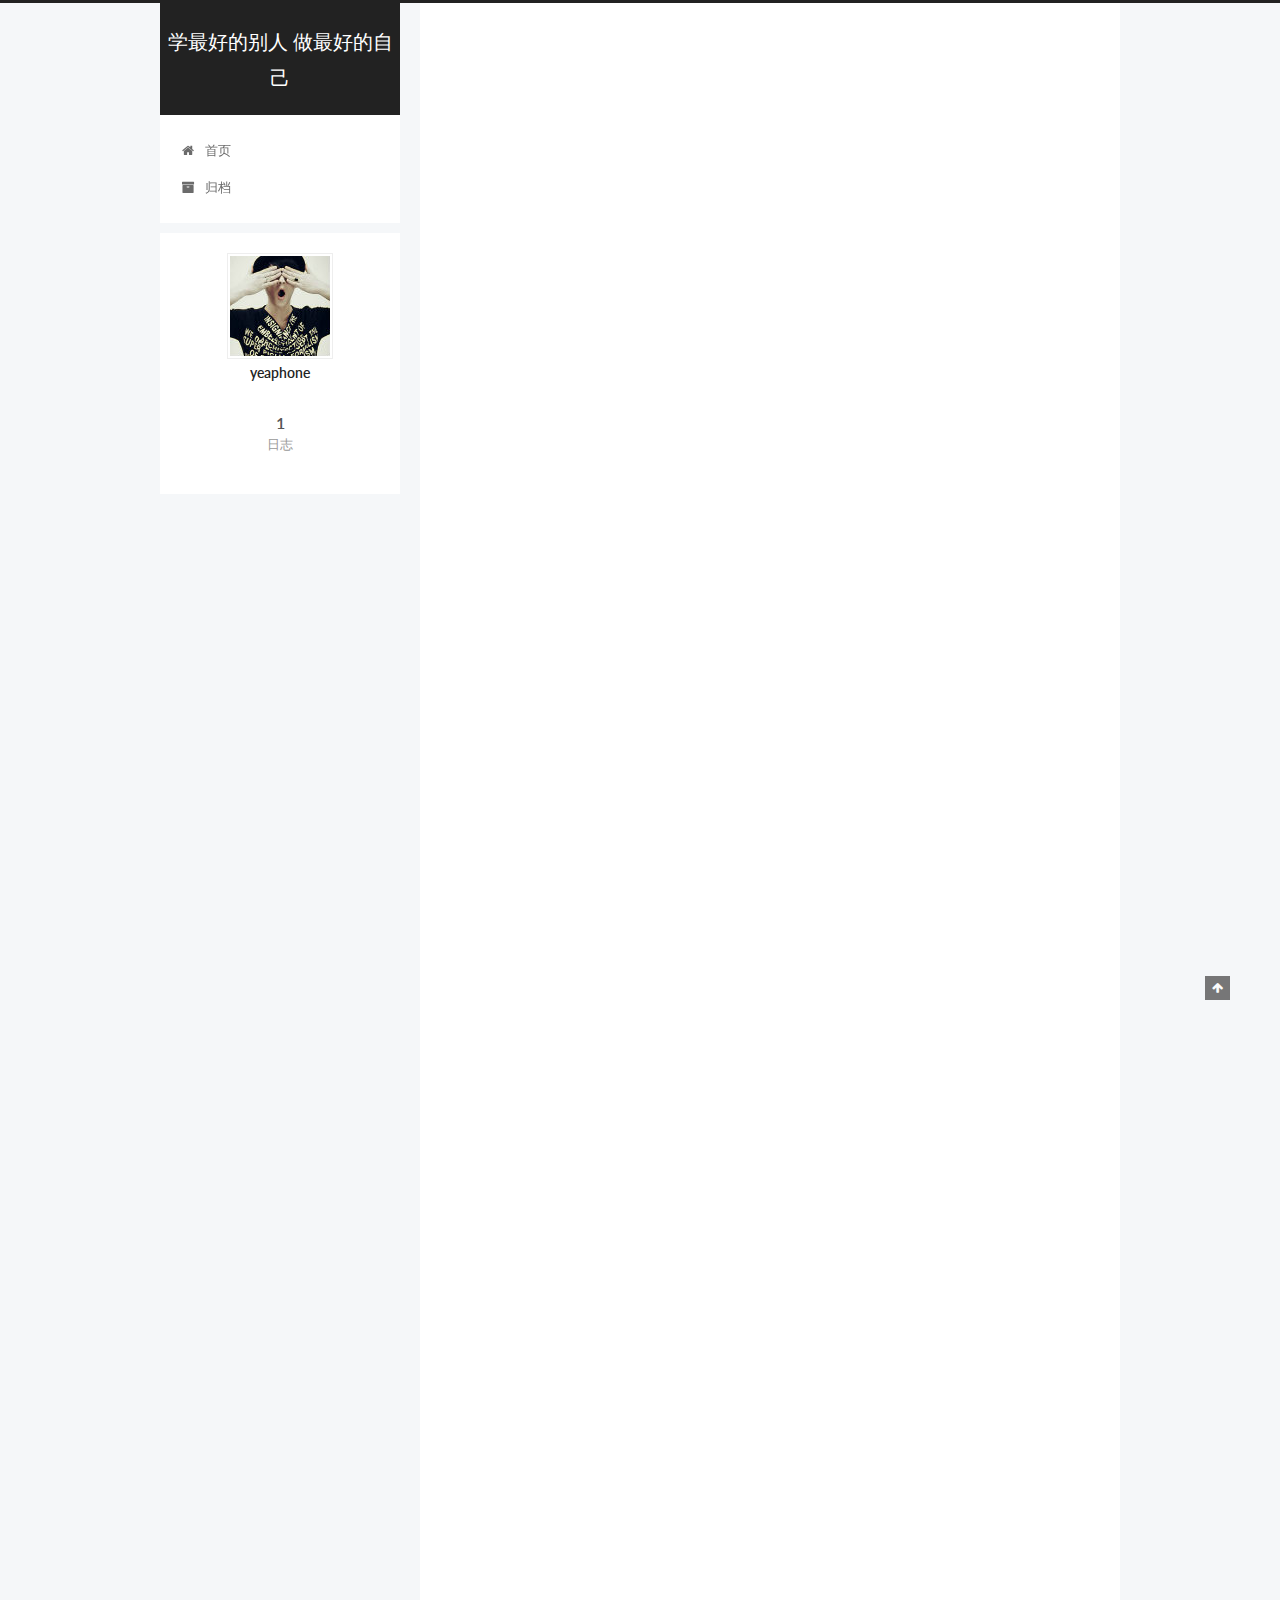
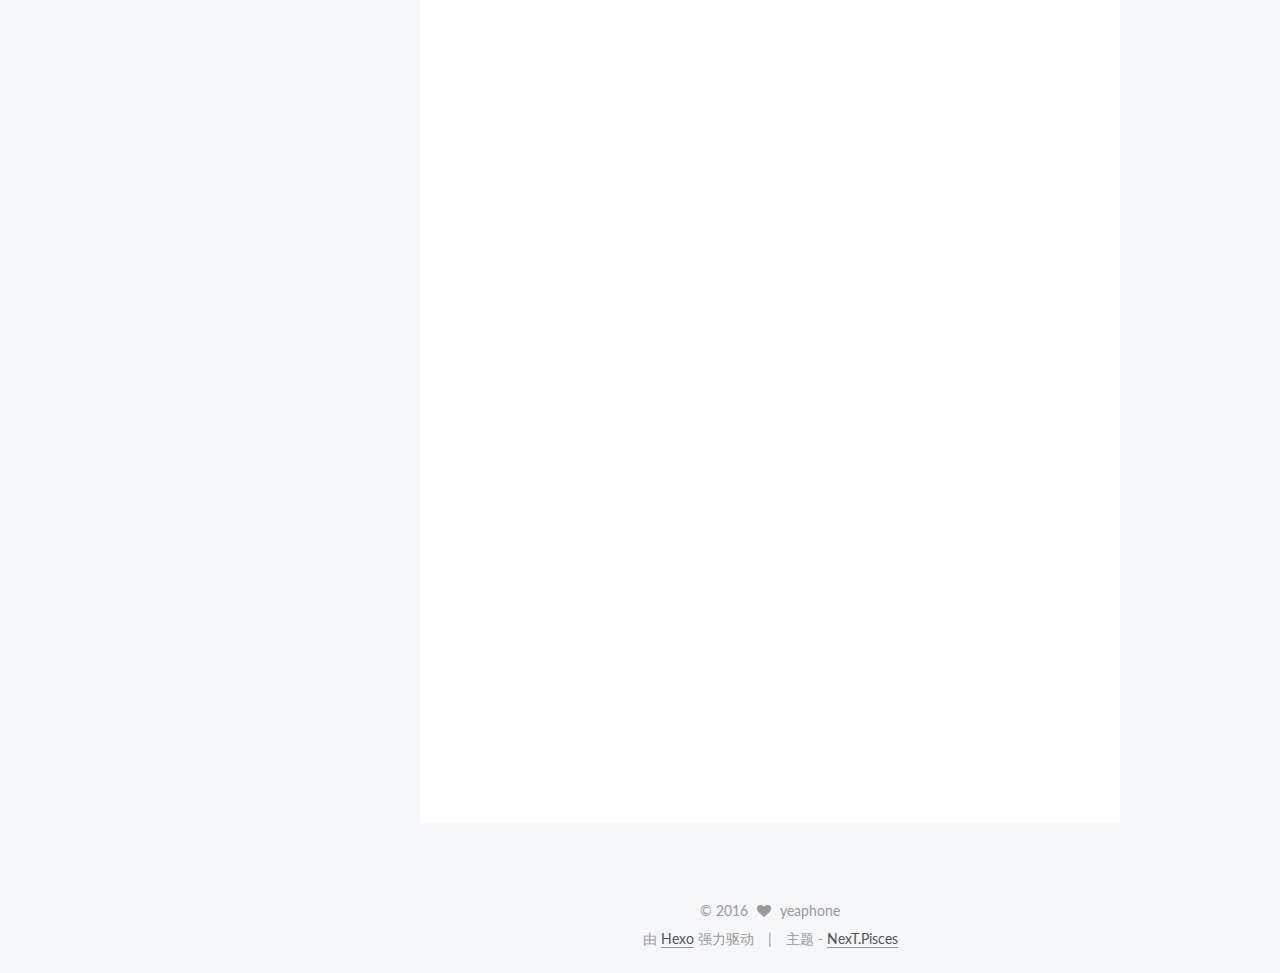
==== commit fbfa8552: "Site updated: 2016-05-28 20:13:08" ====
--- a/index.html
+++ b/index.html
@@ -105,7 +105,7 @@
     motion: true,
     duoshuo: {
       userId: 0,
-      author: 'Author'
+      author: '博主'
     }
   };
 </script>
@@ -113,7 +113,7 @@
   <title> 学最好的别人 做最好的自己 </title>
 </head>
 
-<body itemscope itemtype="http://schema.org/WebPage" lang="">
+<body itemscope itemtype="http://schema.org/WebPage" lang="zh-Hans">
 
   
 
@@ -170,7 +170,7 @@
             
               <i class="menu-item-icon fa fa-fw fa-home"></i> <br />
             
-            Startseite
+            首页
           </a>
         </li>
       
@@ -180,7 +180,7 @@
             
               <i class="menu-item-icon fa fa-fw fa-archive"></i> <br />
             
-            Archiv
+            归档
           </a>
         </li>
       
@@ -236,7 +236,7 @@
             <span class="post-meta-item-icon">
               <i class="fa fa-calendar-o"></i>
             </span>
-            <span class="post-meta-item-text">Veröffentlicht am</span>
+            <span class="post-meta-item-text">发表于</span>
             <time itemprop="dateCreated" datetime="2016-05-28T18:54:32+08:00" content="2016-05-28">
               2016-05-28
             </time>
@@ -365,7 +365,7 @@
           <div class="site-state-item site-state-posts">
             <a href="/archives">
               <span class="site-state-item-count">1</span>
-              <span class="site-state-item-name">Artikel</span>
+              <span class="site-state-item-name">日志</span>
             </a>
           </div>
 
@@ -412,11 +412,11 @@
 </div>
 
 <div class="powered-by">
-  Erstellt mit  <a class="theme-link" href="http://hexo.io">Hexo</a>
+  由 <a class="theme-link" href="http://hexo.io">Hexo</a> 强力驱动
 </div>
 
 <div class="theme-info">
-  Theme -
+  主题 -
   <a class="theme-link" href="https://github.com/iissnan/hexo-theme-next">
     NexT.Pisces
   </a>
--- a/css/main.css
+++ b/css/main.css
@@ -1549,7 +1549,7 @@
   width: 4px;
   height: 4px;
   border-radius: 50%;
-  background: #ffffdb;
+  background: #d77083;
 }
 .links-of-blogroll {
   font-size: 13px;
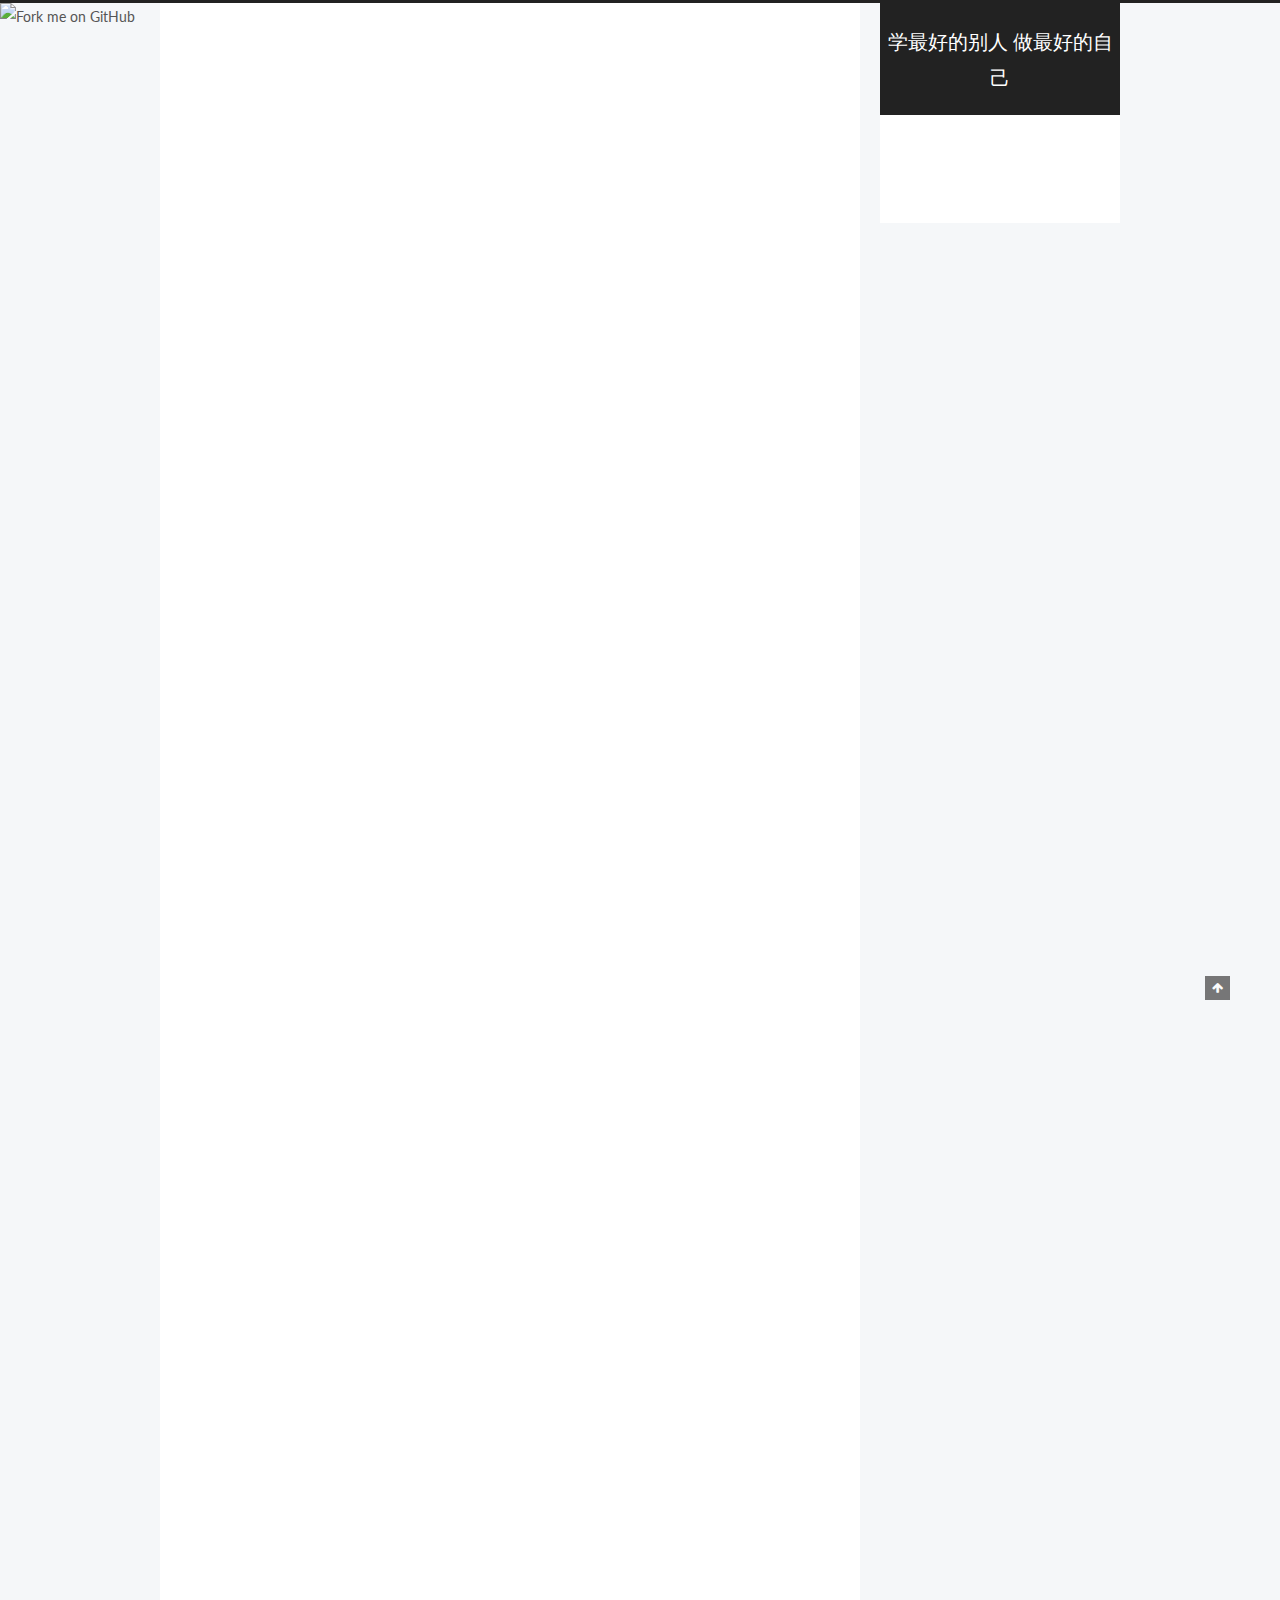
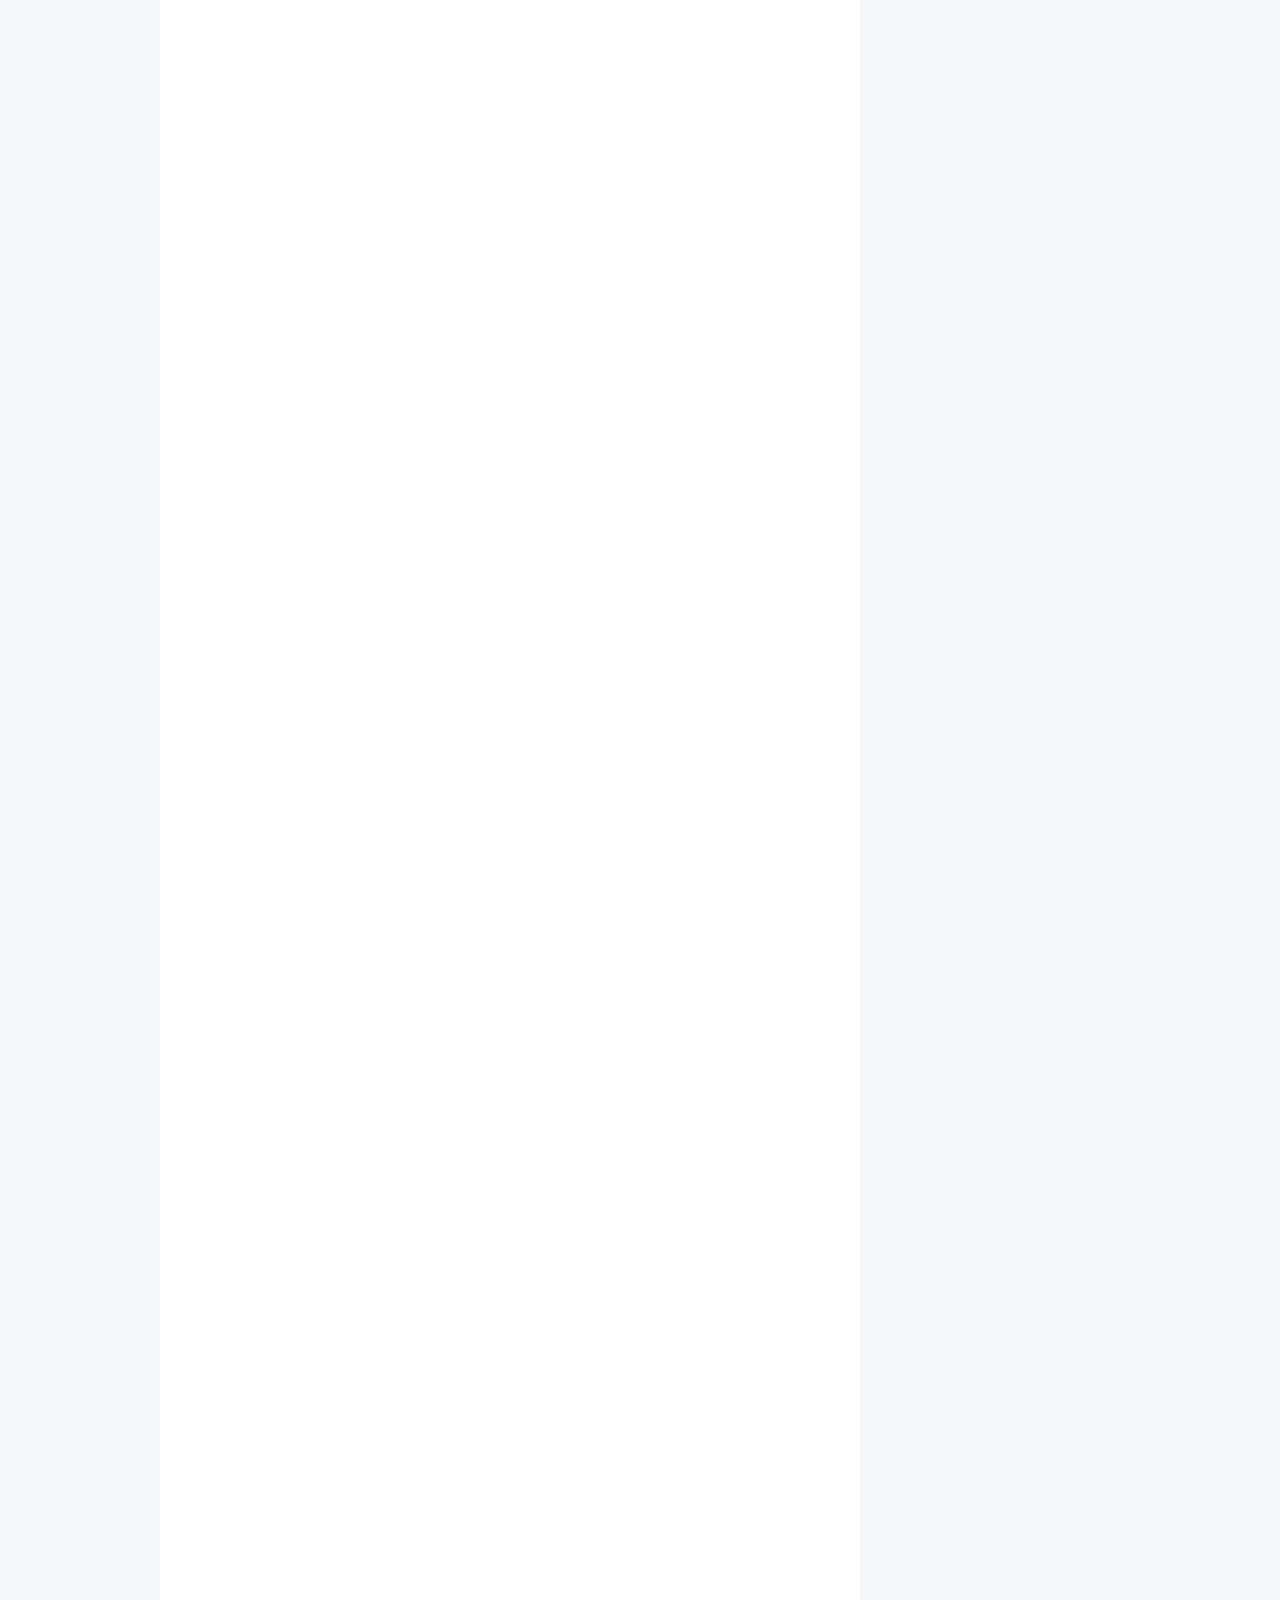
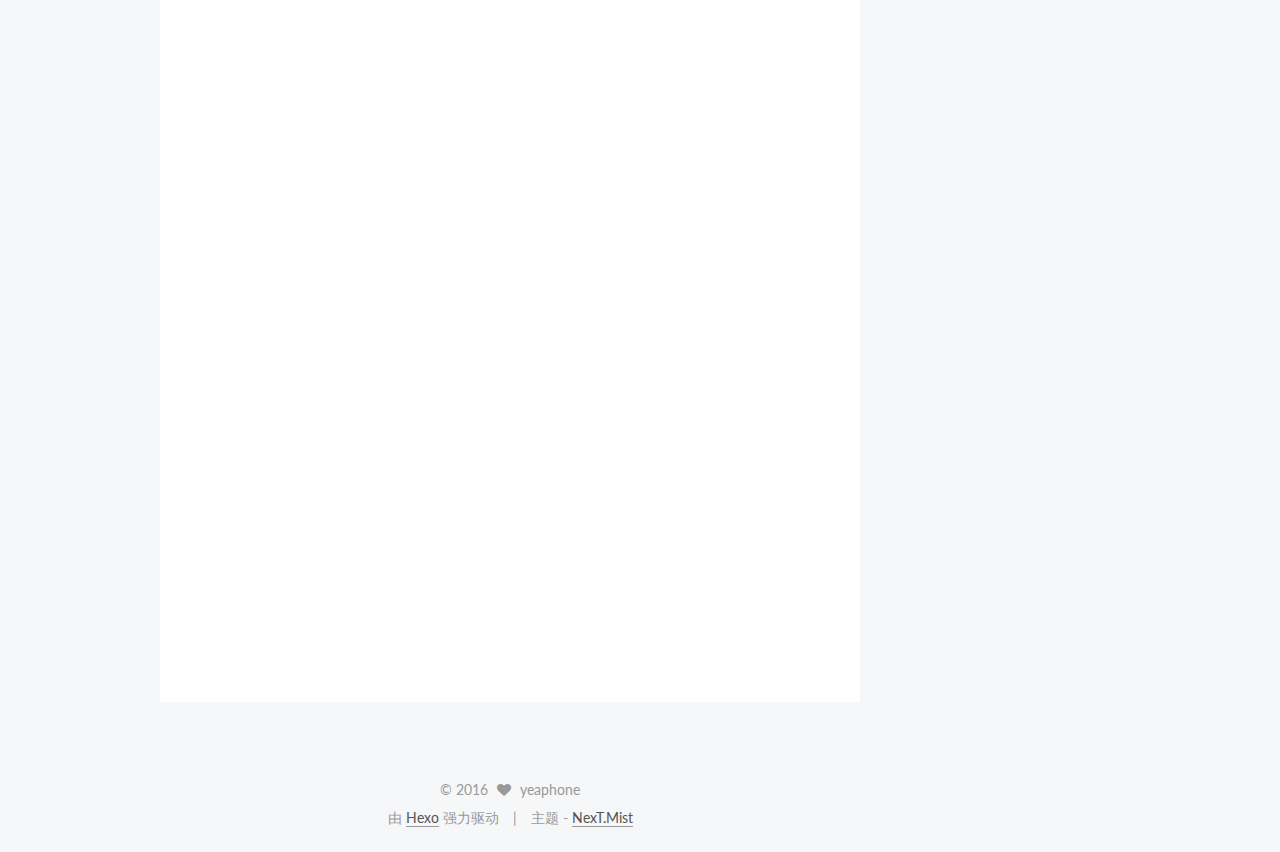
==== commit fd7b47e0: "Site updated: 2016-05-29 15:21:26" ====
--- a/index.html
+++ b/index.html
@@ -5,7 +5,7 @@
   
 
 
-<html class="theme-next pisces use-motion">
+<html class="theme-next mist use-motion">
 <head>
   <meta charset="UTF-8"/>
 <meta http-equiv="X-UA-Compatible" content="IE=edge,chrome=1" />
@@ -99,8 +99,8 @@
 <script type="text/javascript" id="hexo.configuration">
   var NexT = window.NexT || {};
   var CONFIG = {
-    scheme: 'Pisces',
-    sidebar: {"position":"left","display":"post"},
+    scheme: 'Mist',
+    sidebar: {"position":"right","display":"post"},
     fancybox: true,
     motion: true,
     duoshuo: {
@@ -131,10 +131,16 @@
     
   
 
-  <div class="container one-collumn sidebar-position-left 
+  <div class="container one-collumn sidebar-position-right 
    page-home 
  ">
     <div class="headband"></div>
+
+      <!----------- add Fork me on Github ------------>
+    
+    <a href="https://github.com/yeaphone"><img style="position: absolute; top: 500; left: 0; border: 0;" src="https://camo.githubusercontent.com/8b6b8ccc6da3aa5722903da7b58eb5ab1081adee/68747470733a2f2f73332e616d617a6f6e6177732e636f6d2f6769746875622f726962626f6e732f666f726b6d655f6c6566745f6f72616e67655f6666373630302e706e67" alt="Fork me on GitHub" data-canonical-src="https://s3.amazonaws.com/github/ribbons/forkme_left_orange_ff7600.png"></a>
+    
+    <!----------- add Fork me on Github ------------>   
 
     <header id="header" class="header" itemscope itemtype="http://schema.org/WPHeader">
       <div class="header-inner"><div class="site-meta ">
@@ -246,6 +252,13 @@
 
           
             
+              <span class="post-comments-count">
+                &nbsp; | &nbsp;
+                <a href="/2016/05/28/kiss/#comments" itemprop="discussionUrl">
+                  <span class="post-comments-count ds-thread-count" data-thread-key="2016/05/28/kiss/" itemprop="commentsCount"></span>
+                </a>
+              </span>
+            
           
 
           
@@ -272,14 +285,17 @@
 他们要如何合作？
 设计师如何保证自己的想法和设计细节在开发过程中被严格遵循？
 </code></pre><hr>
-<h2 id="一、如何合作"><a href="#一、如何合作" class="headerlink" title="一、如何合作"></a>一、如何合作</h2><ul>
+<h2 id="一、如何合作"><a href="#一、如何合作" class="headerlink" title="一、如何合作"></a>一、如何合作</h2><p><img src="../images/cor.jpg" alt="合作"></p>
+<ul>
 <li><h5 id="沟通"><a href="#沟通" class="headerlink" title="沟通"></a>沟通</h5><p>  要有一个共同的目标的前提下沟通，如果目标不一致，或没有目标，那就没办法沟通。比如我们有一个宣传活动，这个活动的最终目的就是吸引新用户注册，那我们交流沟通时，完全以这个为目标，与这个偏离太远的直接砍掉，否则加进来。另外要有第三者中立方存在的情况下沟通，比如技术负责人，项目经理等。要不然责任划分不明确，场面容易失控，意思就是讨论是说的在多，最终得有个人拍板。</p>
 </li>
-<li><h4 id="坐在工程师身边"><a href="#坐在工程师身边" class="headerlink" title="坐在工程师身边"></a>坐在工程师身边</h4><p>   坐在工程师身边能让你融入他们的谈话并建立良好的关系。同时能看到代码产出的每一步，尽早发现问题所在。</p>
+<li><h4 id="坐在工程师身边"><a href="#坐在工程师身边" class="headerlink" title="坐在工程师身边"></a>坐在工程师身边</h4><p><img src="../images/gulishi.jpeg" alt="鼓励师"></p>
+<p>   坐在工程师身边能让你融入他们的谈话并建立良好的关系。同时能看到代码产出的每一步，尽早发现问题所在。</p>
 </li>
 <li><h4 id="在用户调研阶段邀请工程师参与"><a href="#在用户调研阶段邀请工程师参与" class="headerlink" title="在用户调研阶段邀请工程师参与"></a>在用户调研阶段邀请工程师参与</h4><p>   当他们直观地看到用户如何使用，亲耳听到用户对于产品痛点的抱怨，这比事后用调研报告来说服他们要有用的多。</p>
 </li>
-<li><h4 id="不要抱怨"><a href="#不要抱怨" class="headerlink" title="不要抱怨"></a>不要抱怨</h4><p> 当工作繁忙或遇到问题的时候，千万不能抱怨对方。应该要把问题抛出来，找个地方或者去茶水间进行交流沟通，我们需要快乐的工作。要打开心扉虚心采纳意见，表现出应有的风度，并相信自己的想法是团队取胜的关键。</p>
+<li><h4 id="不要抱怨"><a href="#不要抱怨" class="headerlink" title="不要抱怨"></a>不要抱怨</h4><p>  <img src="../images/baoyuan.gif" alt="抱怨"></p>
+<p> 当工作繁忙或遇到问题的时候，千万不能抱怨对方。应该要把问题抛出来，找个地方或者去茶水间进行交流沟通，我们需要快乐的工作。要打开心扉虚心采纳意见，表现出应有的风度，并相信自己的想法是团队取胜的关键。</p>
 </li>
 <li><h4 id="互相信任"><a href="#互相信任" class="headerlink" title="互相信任"></a>互相信任</h4><p> 开发和测试一样，有些设计师会把自己和开发放在对立面，   互相不信任是造成很多问题的根源。首先我们做一个产品要明确目标，不管是设计，还是产品经理，还是开发，共同目标是把产品做好。产品的最终目的是给用户使用的，是一个理性的创作，而非感性的创作。</p>
 </li>
@@ -288,10 +304,12 @@
 <p>一般程序说做不到的潜台词<br>85%是：<br>—“你个傻X，这什么破方案？和我们风格统一么？不就是你想炫技而已么？”<br>10%是：<br>—“这个动画\交互 太复杂会拖性能，影响我们速度的，不能做上去”<br>剩下5%，才是真的不能做。</p>
 </blockquote>
 <h2 id="二、设计如何被100-严格遵循"><a href="#二、设计如何被100-严格遵循" class="headerlink" title="二、设计如何被100%严格遵循"></a>二、设计如何被100%严格遵循</h2><ul>
-<li><h4 id="得到认同"><a href="#得到认同" class="headerlink" title="得到认同"></a>得到认同</h4>  设计师完成设计后，一定要和技术充分讨论，首先是让技术认同你的设计思路，其次是在技术的帮助下对逻辑上的细节缺陷进行修正，再次是要充分表达对技术劳动的尊重，毕竟产生一个想法和实现它在工作量上的差距是巨大的。</li>
+<li><h4 id="得到认同"><a href="#得到认同" class="headerlink" title="得到认同"></a>得到认同</h4><p>  <img src="../images/rentong.jpg" alt="认同"></p>
+<p>  设计师完成设计后，一定要和技术充分讨论，首先是让技术认同你的设计思路，其次是在技术的帮助下对逻辑上的细节缺陷进行修正，再次是要充分表达对技术劳动的尊重，毕竟产生一个想法和实现它在工作量上的差距是巨大的。</p>
+</li>
 <li><h4 id="适当取舍"><a href="#适当取舍" class="headerlink" title="适当取舍"></a>适当取舍</h4>  我们都知道做设计是一件很痛苦的事情，在忍受产品经理的各种想法、各种好点子的同时，还要被技术同学以一句：我不会做，我做不出来这样的话给否定掉。所以有的时候可能需要在“限制中做设计”，在技术能实现的范围内将设计做到最合适，这是一个取舍的过程。</li>
-<li><h4 id="互相学习"><a href="#互相学习" class="headerlink" title="互相学习"></a>互相学习</h4>  有时候设计师多了解程序方面的认识（是认识！不是知识！）还是有需要的。这样便于与工程师沟通，减少误会，对彼此工作性质多点理解。最关键还可以有利反驳那些所谓“技术”的伪工程师们！前端工程师也要学习视觉、交互等方面的知识，这样才能在产品设计中提出自己的想法和见解，也能快速理解设计师的设计用意。还要就是基本掌握photoshop等设计工具，这样在快速开发产品的时候为设计师们分担一些压力。</li>
-<li><h4 id="参照业界主流UI库"><a href="#参照业界主流UI库" class="headerlink" title="参照业界主流UI库"></a>参照业界主流UI库</h4>  设计师设计的时候多了解一些web UI库，主流UI库的出现往往也会衍生出CSS框架，这样工程师和设计师能快速融入到一起，大大减少了设计和开发成本。</li>
+<li><h4 id="互相学习"><a href="#互相学习" class="headerlink" title="互相学习"></a>互相学习</h4>  有时候设计师多了解程序方面的认识（是认识！不是知识！）还是有需要的。这样便于与工程师沟通，减少误会，对彼此工作性质多点理解。最关键还可以有利反驳那些所谓“技术”的伪工程师们！前端工程师也要学习视觉、交互等方面的知识，这样才能在产品设计中提出自己的想法和见解，也能快速理解设计师的设计用意。还要就是基本掌握Photoshop、Sketch等设计工具，这样在快速开发产品的时候为设计师们分担一些压力。</li>
+<li><h4 id="参照业界主流UI库"><a href="#参照业界主流UI库" class="headerlink" title="参照业界主流UI库"></a>参照业界主流UI库</h4>  设计师设计的时候多了解一些web UI库，主流UI库的出现往往也会衍生出CSS框架，这样工程师和设计师能快速融入到一起，大大减少了设计和开发成本。<br>  <a href="http://v3.bootcss.com/components/" target="_blank" rel="external">bootstrap</a><br>  <a href="http://www.material-ui.com/" target="_blank" rel="external">material-ui</a><br>  <a href="http://amazeui.org/widgets" target="_blank" rel="external">amazeui</a></li>
 <li><h4 id="做一份让工程师泪流满面的标注"><a href="#做一份让工程师泪流满面的标注" class="headerlink" title="做一份让工程师泪流满面的标注"></a>做一份让工程师泪流满面的标注</h4>  标注是为了让开发清晰明了的看到所需的信息，从而减少沟通的代价以及尽可能还原视觉效果。</li>
 <li><h4 id="规范文件夹"><a href="#规范文件夹" class="headerlink" title="规范文件夹"></a>规范文件夹</h4>  交接文件夹应该包括设计稿、切图、视觉规范，总的文件夹命名规则：模块名称+版本号。</li>
 </ul>
@@ -418,7 +436,7 @@
 <div class="theme-info">
   主题 -
   <a class="theme-link" href="https://github.com/iissnan/hexo-theme-next">
-    NexT.Pisces
+    NexT.Mist
   </a>
 </div>
 
@@ -484,13 +502,6 @@
   
   
 
-
-  <script type="text/javascript" src="/js/src/affix.js?v=5.0.1"></script>
-
-  <script type="text/javascript" src="/js/src/schemes/pisces.js?v=5.0.1"></script>
-
-
-
   
 
   
@@ -502,9 +513,28 @@
 
   
 
-
-
-  
+  
+    
+  
+
+  <script type="text/javascript">
+    var duoshuoQuery = {short_name:"xyeaphone"};
+    (function() {
+      var ds = document.createElement('script');
+      ds.type = 'text/javascript';ds.async = true;
+      ds.id = 'duoshuo-script';
+      ds.src = (document.location.protocol == 'https:' ? 'https:' : 'http:') + '//static.duoshuo.com/embed.js';
+      ds.charset = 'UTF-8';
+      (document.getElementsByTagName('head')[0]
+      || document.getElementsByTagName('body')[0]).appendChild(ds);
+    })();
+  </script>
+
+  
+    
+  
+
+
 
 
 
--- a/css/main.css
+++ b/css/main.css
@@ -1549,7 +1549,7 @@
   width: 4px;
   height: 4px;
   border-radius: 50%;
-  background: #d77083;
+  background: #36ffcd;
 }
 .links-of-blogroll {
   font-size: 13px;
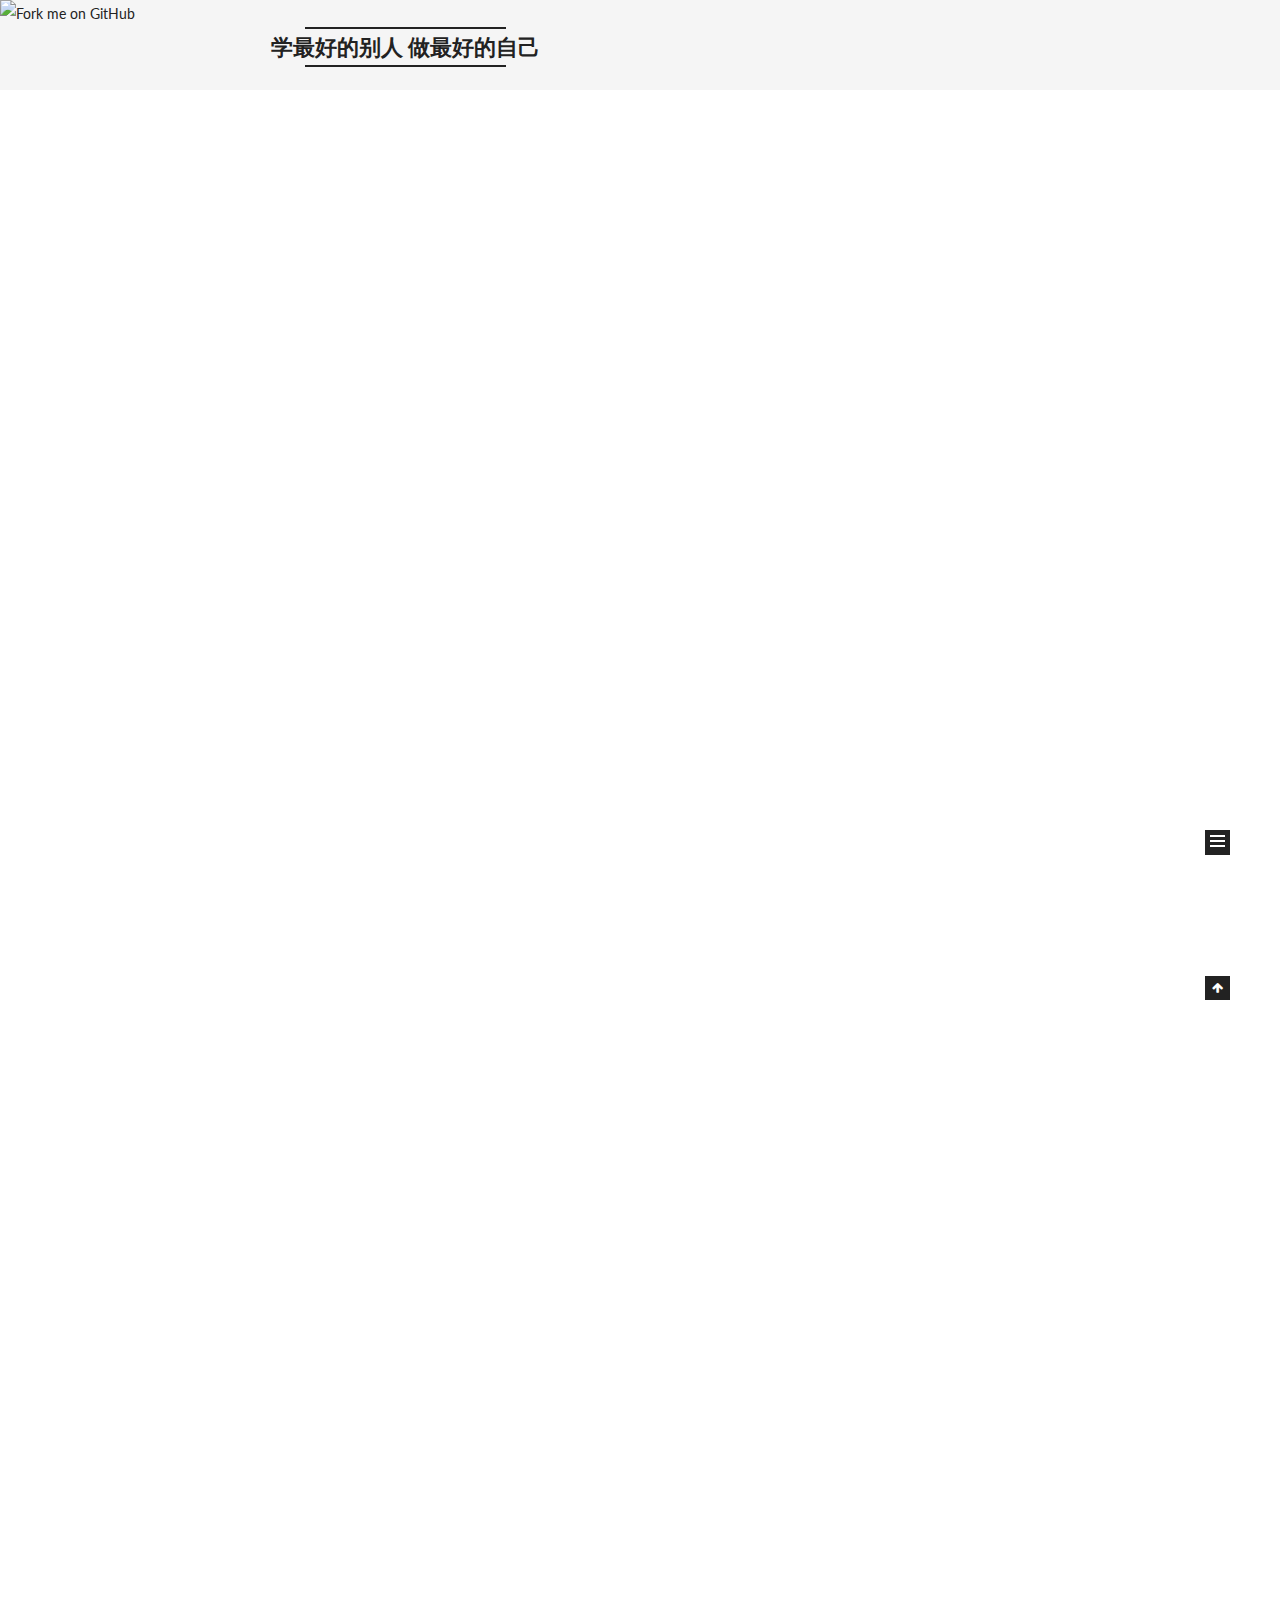
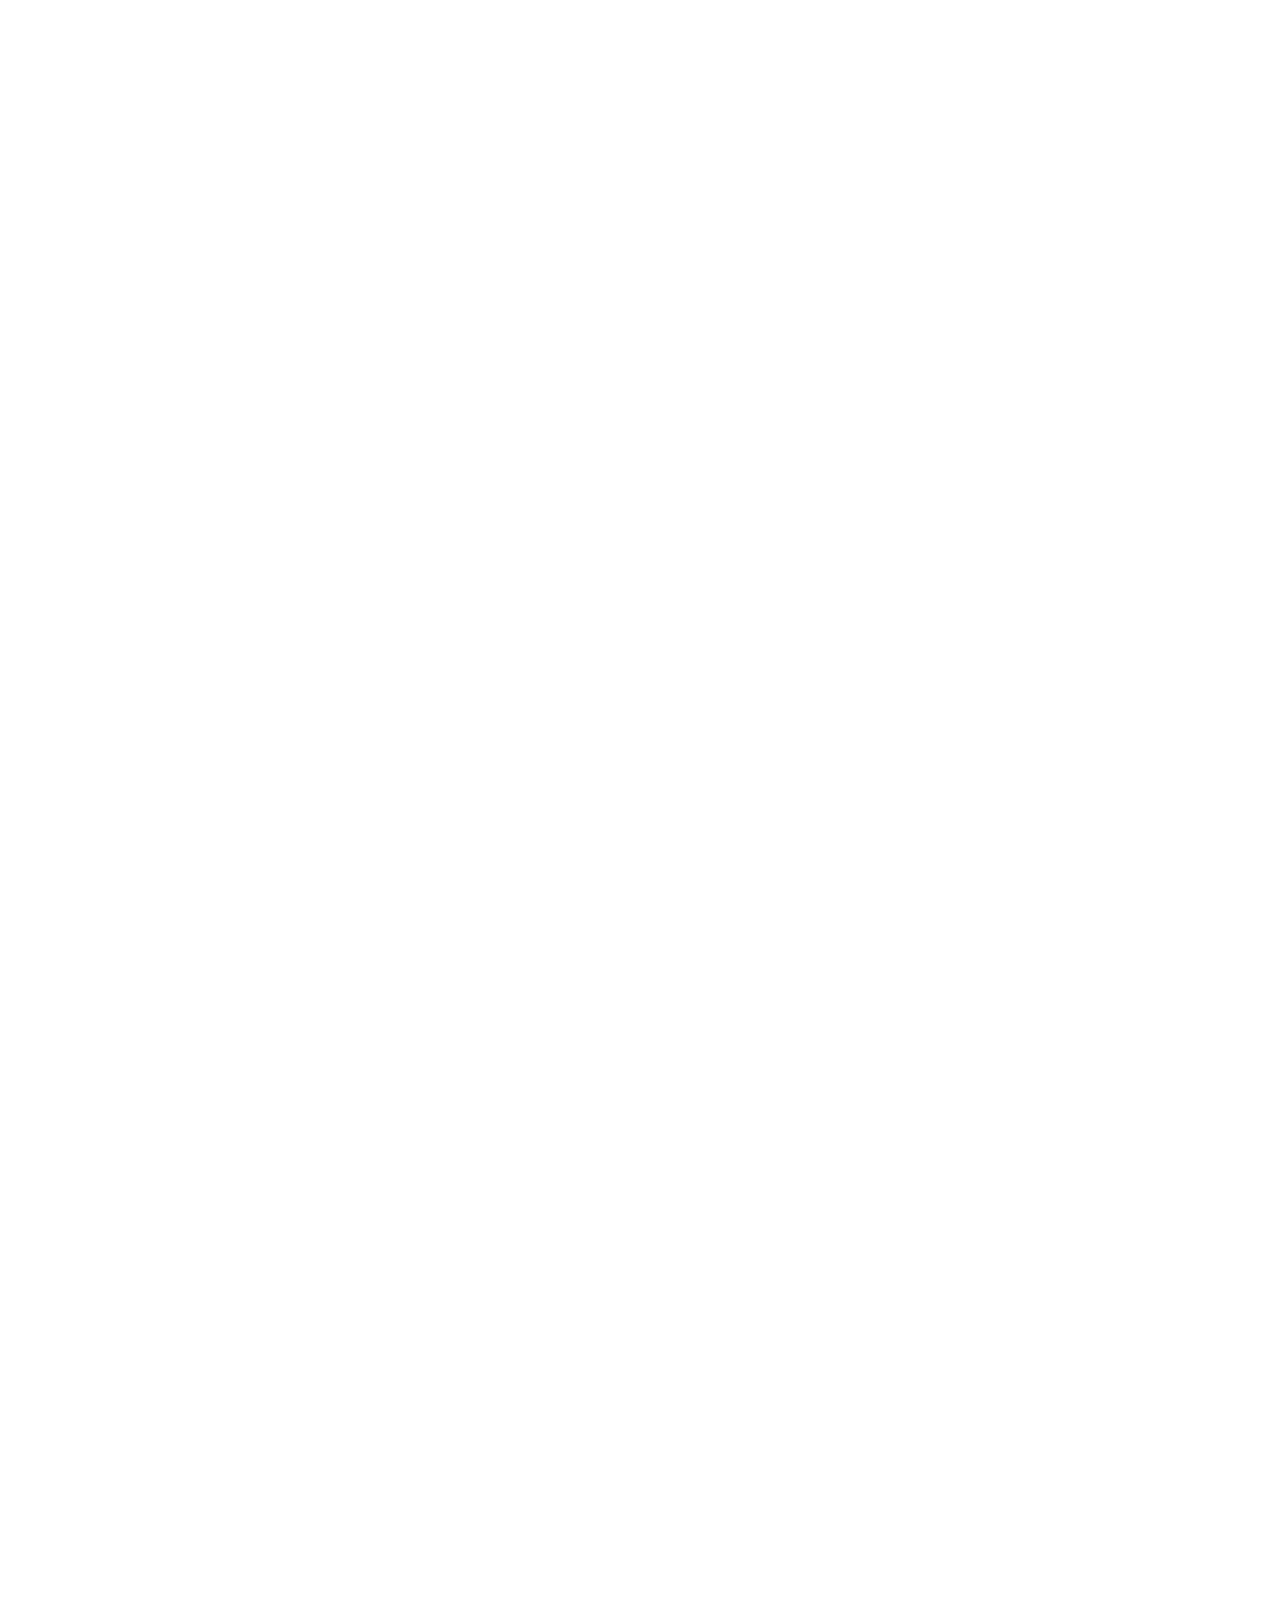
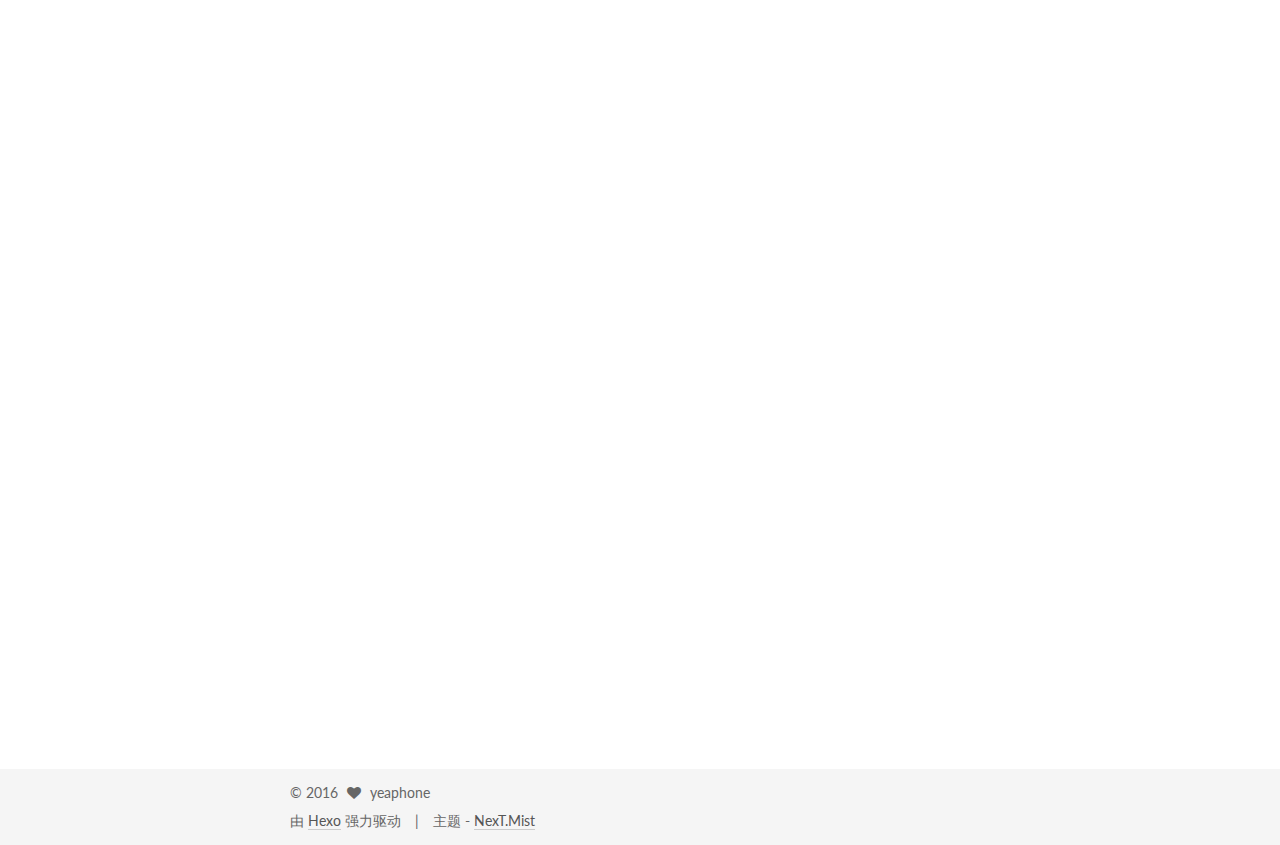
==== commit 6cb21f3f: "Site updated: 2016-05-29 17:23:36" ====
--- a/index.html
+++ b/index.html
@@ -310,10 +310,11 @@
 <li><h4 id="适当取舍"><a href="#适当取舍" class="headerlink" title="适当取舍"></a>适当取舍</h4>  我们都知道做设计是一件很痛苦的事情，在忍受产品经理的各种想法、各种好点子的同时，还要被技术同学以一句：我不会做，我做不出来这样的话给否定掉。所以有的时候可能需要在“限制中做设计”，在技术能实现的范围内将设计做到最合适，这是一个取舍的过程。</li>
 <li><h4 id="互相学习"><a href="#互相学习" class="headerlink" title="互相学习"></a>互相学习</h4>  有时候设计师多了解程序方面的认识（是认识！不是知识！）还是有需要的。这样便于与工程师沟通，减少误会，对彼此工作性质多点理解。最关键还可以有利反驳那些所谓“技术”的伪工程师们！前端工程师也要学习视觉、交互等方面的知识，这样才能在产品设计中提出自己的想法和见解，也能快速理解设计师的设计用意。还要就是基本掌握Photoshop、Sketch等设计工具，这样在快速开发产品的时候为设计师们分担一些压力。</li>
 <li><h4 id="参照业界主流UI库"><a href="#参照业界主流UI库" class="headerlink" title="参照业界主流UI库"></a>参照业界主流UI库</h4>  设计师设计的时候多了解一些web UI库，主流UI库的出现往往也会衍生出CSS框架，这样工程师和设计师能快速融入到一起，大大减少了设计和开发成本。<br>  <a href="http://v3.bootcss.com/components/" target="_blank" rel="external">bootstrap</a><br>  <a href="http://www.material-ui.com/" target="_blank" rel="external">material-ui</a><br>  <a href="http://amazeui.org/widgets" target="_blank" rel="external">amazeui</a></li>
-<li><h4 id="做一份让工程师泪流满面的标注"><a href="#做一份让工程师泪流满面的标注" class="headerlink" title="做一份让工程师泪流满面的标注"></a>做一份让工程师泪流满面的标注</h4>  标注是为了让开发清晰明了的看到所需的信息，从而减少沟通的代价以及尽可能还原视觉效果。</li>
+<li><h4 id="做一份让工程师泪流满面的标注"><a href="#做一份让工程师泪流满面的标注" class="headerlink" title="做一份让工程师泪流满面的标注"></a>做一份让工程师泪流满面的标注</h4><p>  标注是为了让开发清晰明了的看到所需的信息，从而减少沟通的代价以及尽可能还原视觉效果。</p>
+</li>
 <li><h4 id="规范文件夹"><a href="#规范文件夹" class="headerlink" title="规范文件夹"></a>规范文件夹</h4>  交接文件夹应该包括设计稿、切图、视觉规范，总的文件夹命名规则：模块名称+版本号。</li>
 </ul>
-
+<h2 id="视频：设计师和工程师的痛"><a href="#视频：设计师和工程师的痛" class="headerlink" title="视频：设计师和工程师的痛"></a><a href="https://www.youtube.com/watch?v=gXg_DpOrLZ0" target="_blank" rel="external">视频：设计师和工程师的痛</a></h2>
           
         
       
--- a/css/main.css
+++ b/css/main.css
@@ -226,51 +226,51 @@
   margin: 20px 0 15px;
 }
 h1 {
+  font-size: 24px;
+}
+@media (max-width: 767px) {
+  h1 {
+    font-size: 20px;
+  }
+}
+h2 {
   font-size: 22px;
 }
 @media (max-width: 767px) {
-  h1 {
+  h2 {
     font-size: 18px;
   }
 }
-h2 {
+h3 {
   font-size: 20px;
 }
 @media (max-width: 767px) {
-  h2 {
+  h3 {
     font-size: 16px;
   }
 }
-h3 {
+h4 {
   font-size: 18px;
 }
 @media (max-width: 767px) {
-  h3 {
+  h4 {
     font-size: 14px;
   }
 }
-h4 {
+h5 {
   font-size: 16px;
 }
 @media (max-width: 767px) {
-  h4 {
+  h5 {
     font-size: 12px;
   }
 }
-h5 {
+h6 {
   font-size: 14px;
 }
 @media (max-width: 767px) {
-  h5 {
+  h6 {
     font-size: 10px;
-  }
-}
-h6 {
-  font-size: 12px;
-}
-@media (max-width: 767px) {
-  h6 {
-    font-size: 8px;
   }
 }
 p {
@@ -728,7 +728,7 @@
   font-size: 14px;
   color: #fff;
   background: #222;
-  border: 2px solid #555;
+  border: 2px solid #222;
   text-decoration: none;
   border-radius: 0;
   transition-property: background-color;
@@ -739,8 +739,8 @@
 .btn:hover,
 .post-more-link .btn:hover {
   border-color: #222;
-  color: #fff;
-  background: #222;
+  color: #222;
+  background: #fff;
 }
 .btn-bar {
   display: block;
@@ -845,7 +845,7 @@
   width: 25px;
   background: #222;
   font-size: 12px;
-  opacity: 0.6;
+  opacity: 1;
   color: #fff;
   cursor: pointer;
   text-align: center;
@@ -866,7 +866,7 @@
   }
 }
 .back-to-top.back-to-top-on {
-  bottom: 40px;
+  bottom: 19px;
 }
 .header {
   background: #fff;
@@ -880,7 +880,7 @@
 }
 .site-meta {
   margin: 0;
-  text-align: center;
+  text-align: left;
 }
 @media (max-width: 767px) {
   .site-meta {
@@ -891,12 +891,12 @@
   position: relative;
   display: inline-block;
   padding: 0 40px;
-  color: #fff;
+  color: #222;
   background: #222;
   border-bottom: none;
 }
 .brand:hover {
-  color: #fff;
+  color: #222;
 }
 .logo {
   display: inline-block;
@@ -915,7 +915,7 @@
 .site-subtitle {
   margin-top: 10px;
   font-size: 13px;
-  color: #ddd;
+  color: #999;
 }
 .use-motion .brand {
   opacity: 0;
@@ -988,8 +988,7 @@
   transition-timing-function: ease-in-out;
   transition-delay: 0s;
 }
-.menu .menu-item a:hover,
-.menu-item-active a {
+.menu .menu-item a:hover {
   border-bottom-color: #222;
 }
 .menu .menu-item .fa {
@@ -1111,7 +1110,7 @@
 .posts-collapse {
   position: relative;
   z-index: 1010;
-  margin-left: 55px;
+  margin-left: 0;
 }
 .posts-collapse::after {
   content: " ";
@@ -1217,7 +1216,7 @@
   font-size: 26px;
   text-align: center;
   word-break: break-word;
-  font-weight: 300;
+  font-weight: 400;
 }
 @media (max-width: 767px) {
   .posts-expand .post-title {
@@ -1311,8 +1310,8 @@
 .post-more-link .btn {
   color: #555;
   font-size: 14px;
-  background: #fff;
-  border-radius: 2px;
+  background: transparent;
+  border-radius: 0;
   line-height: 2;
 }
 .posts-expand .post-tags {
@@ -1465,20 +1464,20 @@
   display: block;
   margin: 0 auto;
   padding: 2px;
-  max-width: 120px;
+  max-width: 96px;
   height: auto;
-  border: 1px solid #eee;
+  border: 2px solid #333;
 }
 .site-author-name {
-  margin: 0;
+  margin: 5px 0 0;
   text-align: center;
-  color: #222;
-  font-weight: 600;
+  color: #f5f5f5;
+  font-weight: normal;
 }
 .site-description {
-  margin-top: 0;
+  margin-top: 5px;
   text-align: center;
-  font-size: 13px;
+  font-size: 14px;
   color: #999;
 }
 .site-state {
@@ -1490,7 +1489,7 @@
 .site-state-item {
   display: inline-block;
   padding: 0 15px;
-  border-left: 1px solid #eee;
+  border-left: 1px solid #333;
 }
 .site-state-item:first-child {
   border-left: none;
@@ -1503,11 +1502,11 @@
   text-align: center;
   color: inherit;
   font-weight: 600;
-  font-size: 16px;
+  font-size: 18px;
 }
 .site-state-item-name {
   font-size: 13px;
-  color: #999;
+  color: inherit;
 }
 .feed-link {
   margin-top: 20px;
@@ -1549,7 +1548,7 @@
   width: 4px;
   height: 4px;
   border-radius: 50%;
-  background: #36ffcd;
+  background: #12bda7;
 }
 .links-of-blogroll {
   font-size: 13px;
@@ -1578,7 +1577,7 @@
   color: #555;
 }
 .sidebar-nav li:hover {
-  color: #fc6423;
+  color: #f5f5f5;
 }
 .page-post-detail .sidebar-nav-toc {
   padding: 0 5px;
@@ -1587,11 +1586,11 @@
   margin-left: 10px;
 }
 .sidebar-nav .sidebar-nav-active {
-  color: #fc6423;
-  border-bottom-color: #fc6423;
+  color: #87daff;
+  border-bottom-color: #87daff;
 }
 .sidebar-nav .sidebar-nav-active:hover {
-  color: #fc6423;
+  color: #87daff;
 }
 .sidebar-panel {
   display: none;
@@ -1624,12 +1623,12 @@
   transition-timing-function: ease-in-out;
   transition-delay: 0s;
   transition-property: all;
-  color: #666;
+  color: #999;
+  border-bottom-color: #555;
+}
+.post-toc ol a:hover {
+  color: #ccc;
   border-bottom-color: #ccc;
-}
-.post-toc ol a:hover {
-  color: #000;
-  border-bottom-color: #000;
 }
 .post-toc .nav-item {
   overflow: hidden;
@@ -1650,14 +1649,14 @@
   display: block;
 }
 .post-toc .nav .active > a {
-  color: #fc6423;
-  border-bottom-color: #fc6423;
+  color: #87daff;
+  border-bottom-color: #87daff;
 }
 .post-toc .nav .active-current > a {
-  color: #fc6423;
+  color: #87daff;
 }
 .post-toc .nav .active-current > a:hover {
-  color: #fc6423;
+  color: #87daff;
 }
 .footer {
   font-size: 14px;
@@ -2035,28 +2034,6 @@
   top: 42%;
   color: #ccc;
 }
-.busuanzi-count:before {
-  content: " ";
-  float: left;
-  width: 260px;
-  min-height: 25px;
-}
-@media (min-width: 768px) and (max-width: 991px) {
-  .busuanzi-count {
-    width: auto;
-  }
-  .busuanzi-count:before {
-    display: none;
-  }
-}
-@media (max-width: 767px) {
-  .busuanzi-count {
-    width: auto;
-  }
-  .busuanzi-count:before {
-    display: none;
-  }
-}
 .site-uv,
 .site-pv,
 .page-pv {
@@ -2128,395 +2105,323 @@
   padding-left: 10px;
 }
 .page-post-detail .sidebar-toggle-line {
-  background: #fc6423;
+  background: #87daff;
 }
 .page-post-detail .comments {
   overflow: hidden;
 }
-body {
-  background: #f5f7f9;
-}
-@media (min-width: 992px) {
-  .full-image.full-image.full-image {
-    max-width: none;
-    width: 118%;
-    margin: 0 -9%;
-  }
+h1,
+h2,
+h3,
+h4,
+h5,
+h6 {
+  margin: 20px 0 10px;
+}
+p {
+  margin: 0 0 25px 0;
+}
+a {
+  border-bottom-color: #ccc;
+}
+hr {
+  margin: 20px 0;
+  height: 2px;
+}
+.main-inner {
+  margin-top: 80px;
 }
 .header {
-  position: relative;
-  margin: 0 auto;
-  width: 960px;
-}
-@media (min-width: 768px) and (max-width: 991px) {
-  .header {
-    width: auto;
-  }
-}
-@media (max-width: 767px) {
-  .header {
-    width: auto;
-  }
+  background: #f5f5f5;
 }
 .header-inner {
-  position: absolute;
-  top: 0;
-  overflow: hidden;
-  padding: 0;
-  width: 240px;
-  background: #fff;
-}
-@media (min-width: 1600px) {
-  .container .header-inner {
-    width: 240px;
-  }
-}
-@media (min-width: 768px) and (max-width: 991px) {
-  .header-inner {
-    position: relative;
-    width: auto;
-  }
-}
-@media (max-width: 767px) {
-  .header-inner {
-    position: relative;
-    width: auto;
-  }
-}
-.main:before,
-.main:after {
+  padding: 25px 0 20px;
+}
+.header-inner:before,
+.header-inner:after {
   content: " ";
   display: table;
 }
-.main:after {
+.header-inner:after {
   clear: both;
 }
-@media (min-width: 768px) and (max-width: 991px) {
-  .main {
-    padding-bottom: 100px;
-  }
-}
-@media (max-width: 767px) {
-  .main {
-    padding-bottom: 100px;
-  }
-}
-.container .main-inner {
-  width: 960px;
-}
-@media (min-width: 768px) and (max-width: 991px) {
+@media (max-width: 767px) {
+  .header-inner {
+    width: auto;
+    margin-bottom: 50px;
+    padding: 10px;
+  }
+}
+.site-meta {
+  float: left;
+  margin-left: -20px;
+  line-height: normal;
+}
+@media (max-width: 767px) {
+  .site-meta {
+    margin-left: 10px;
+  }
+}
+.site-meta .brand {
+  padding: 2px 1px;
+  background: none;
+}
+@media (max-width: 767px) {
+  .site-meta .brand {
+    display: block;
+  }
+}
+.site-meta .logo {
+  display: none;
+}
+.site-meta .site-title {
+  font-size: 22px;
+  font-weight: bolder;
+}
+@media (max-width: 767px) {
+  .site-meta .site-title {
+    line-height: 34px;
+  }
+}
+.logo-line-before,
+.logo-line-after {
+  display: block;
+  overflow: hidden;
+  margin: 0 auto;
+  width: 75%;
+}
+@media (max-width: 767px) {
+  .logo-line-before,
+  .logo-line-after {
+    display: none;
+  }
+}
+.logo-line-before i,
+.logo-line-after i {
+  position: relative;
+  display: block;
+  height: 2px;
+  background: #222;
+}
+@media (max-width: 767px) {
+  .logo-line-before i,
+  .logo-line-after i {
+    height: 3px;
+  }
+}
+.use-motion .logo-line-before i {
+  left: -100%;
+}
+.use-motion .logo-line-after i {
+  right: -100%;
+}
+.site-subtitle {
+  display: none;
+}
+.site-nav-toggle {
+  position: static;
+  float: right;
+}
+.menu {
+  float: right;
+  margin: 8px 0 0 0;
+}
+@media (max-width: 767px) {
+  .menu {
+    margin: 20px 0 0 0;
+    padding: 0;
+  }
+}
+.menu br {
+  display: none;
+}
+.menu .menu-item {
+  margin: 0;
+}
+@media (max-width: 767px) {
+  .menu .menu-item {
+    display: block;
+  }
+}
+.menu .menu-item a {
+  padding: 0 10px;
+  background: none;
+  border: none;
+  border-radius: 2px;
+  transition-property: background;
+}
+@media (max-width: 767px) {
+  .menu .menu-item a {
+    text-align: left;
+  }
+}
+.menu .menu-item a:hover {
+  background: #e1e1e1;
+}
+.menu a::before {
+  display: none;
+}
+@media (max-width: 767px) {
+  .menu a::before {
+    display: block;
+  }
+}
+@media (max-width: 767px) {
+  .menu {
+    float: none;
+  }
+}
+.site-search form {
+  display: none;
+}
+.posts-expand {
+  padding-top: 0;
+}
+.posts-expand .post-title,
+.posts-expand .post-meta {
+  text-align: left;
+}
+@media (max-width: 767px) {
+  .posts-expand .post-title,
+  .posts-expand .post-meta {
+    text-align: center;
+  }
+}
+.posts-expand .post-eof {
+  display: none;
+}
+.posts-expand .post {
+  margin-top: 120px;
+}
+.posts-expand .post:first-child {
+  margin-top: 0;
+}
+.posts-expand .post-meta {
+  margin-top: 5px;
+  margin-bottom: 20px;
+}
+.posts-expand .post-title {
+  position: relative;
+  font-size: 26px;
+  font-weight: 400;
+}
+@media (max-width: 767px) {
+  .posts-expand .post-title {
+    font-size: 20px;
+  }
+}
+@media (min-width: 1600px) {
+  .posts-expand .post-title {
+    font-size: 26px;
+  }
+}
+.posts-expand .post-title:hover:before {
+  background: #222;
+}
+.posts-expand .post-body img {
+  margin: 0;
+}
+.posts-expand .post-tags {
+  text-align: left;
+}
+.posts-expand .post-tags a {
+  padding: 1px 5px;
+  background: #f5f5f5;
+  border-bottom: none;
+}
+.posts-expand .post-tags a:hover {
+  background: #ccc;
+}
+.posts-expand .post-nav {
+  margin-top: 40px;
+}
+.post-more-link {
+  margin-top: 20px;
+  text-align: left;
+}
+.post-more-link a {
+  padding: 0;
+  font-size: 14px;
+  color: #666;
+  background: none;
+  border: none;
+  border-bottom: 2px solid #666;
+  transition-property: border;
+}
+@media (max-width: 767px) {
+  .post-more-link a {
+    font-size: 12px;
+  }
+}
+@media (min-width: 1600px) {
+  .post-more-link a {
+    font-size: 16px;
+  }
+}
+.post-more-link a:hover {
+  border-bottom-color: #222;
+}
+.links-of-blogroll-inline .links-of-blogroll-item {
+  display: inline-block;
+}
+.btn {
+  padding: 0 10px;
+  border-width: 2px;
+  border-radius: 0;
+}
+.headband {
+  display: none;
+}
+.site-search {
+  position: relative;
+  float: right;
+  margin-top: 5px;
+  padding-top: 3px;
+}
+@media (max-width: 767px) {
+  .site-search {
+    float: none;
+    padding: 0 10px;
+  }
+}
+@media (max-width: 767px) {
   .container .main-inner {
     width: auto;
   }
 }
-@media (max-width: 767px) {
-  .container .main-inner {
-    width: auto;
-  }
-}
-.content-wrap {
-  float: right;
-  box-sizing: border-box;
-  padding: 40px;
-  width: 700px;
-  background: #fff;
-  min-height: 700px;
-}
-@media (min-width: 768px) and (max-width: 991px) {
-  .content-wrap {
-    width: 100%;
-    padding: 20px;
-  }
-}
-@media (max-width: 767px) {
-  .content-wrap {
-    width: 100%;
-    padding: 20px;
-    min-height: auto;
-  }
-}
-.sidebar {
-  position: static;
-  float: left;
-  margin-top: 300px;
-  width: 240px;
-  background: #fff;
-  box-shadow: none;
-}
-@media (min-width: 768px) and (max-width: 991px) {
-  .sidebar {
-    display: none;
-  }
-}
-@media (max-width: 767px) {
-  .sidebar {
-    display: none;
-  }
-}
-.sidebar-toggle {
+.page-post-detail .post-title,
+.page-post-detail .post-meta {
+  text-align: center;
+}
+.page-post-detail .post-title:before {
   display: none;
 }
+.page-post-detail .post-meta {
+  margin-bottom: 60px;
+}
+.pagination {
+  margin: 120px 0 0;
+  text-align: left;
+}
+@media (max-width: 767px) {
+  .pagination {
+    margin: 80px 10px 0;
+    text-align: center;
+  }
+}
+.footer {
+  margin-top: 80px;
+  padding: 10px 0;
+  background: #f5f5f5;
+  color: #666;
+}
 .footer-inner {
-  width: 960px;
-}
-.footer-inner:before {
-  content: " ";
-  float: left;
-  width: 260px;
-  min-height: 50px;
-}
-@media (min-width: 768px) and (max-width: 991px) {
+  margin: 0 auto;
+  text-align: left;
+}
+@media (max-width: 767px) {
   .footer-inner {
     width: auto;
-  }
-  .footer-inner:before {
-    display: none;
-  }
-}
-@media (max-width: 767px) {
-  .footer-inner {
-    width: auto;
-  }
-  .footer-inner:before {
-    display: none;
-  }
-}
-.sidebar-position-right .header-inner {
-  right: 0;
-}
-.sidebar-position-right .content-wrap {
-  float: left;
-}
-.sidebar-position-right .sidebar {
-  float: right;
-}
-.sidebar-position-right .footer-inner:before {
-  float: right;
-}
-.site-meta {
-  padding: 20px 0;
-  color: #fff;
-  background: #222;
-}
-@media (min-width: 768px) and (max-width: 991px) {
-  .site-meta {
-    box-shadow: 0 0 16px rgba(0,0,0,0.5);
-  }
-}
-@media (max-width: 767px) {
-  .site-meta {
-    box-shadow: 0 0 16px rgba(0,0,0,0.5);
-  }
-}
-.brand {
-  display: block;
-  padding: 0;
-  background: none;
-}
-.brand:hover {
-  color: #fff;
-}
-.site-subtitle {
-  margin: 0;
-}
-.site-search form {
-  display: none;
-}
-.site-nav {
-  border-top: none;
-}
-@media (min-width: 768px) and (max-width: 991px) {
-  .site-nav {
-    display: none !important;
-  }
-}
-@media (min-width: 768px) and (max-width: 991px) {
-  .site-nav-on {
-    display: block !important;
-  }
-}
-.menu .menu-item {
-  display: block;
-  margin: 0;
-  list-style: none;
-}
-.menu .menu-item a {
-  position: relative;
-  box-sizing: border-box;
-  padding: 5px 20px;
-  text-align: left;
-  line-height: inherit;
-  transition-property: background-color;
-  transition-duration: 0.2s;
-  transition-timing-function: ease-in-out;
-  transition-delay: 0s;
-}
-.menu .menu-item a:hover,
-.menu-item-active a {
-  background: #f9f9f9;
-  border-bottom-color: #fff;
-}
-.menu .menu-item br {
-  display: none;
-}
-.menu-item-active a:after {
-  content: " ";
-  position: absolute;
-  top: 50%;
-  margin-top: -3px;
-  right: 15px;
-  width: 6px;
-  height: 6px;
-  border-radius: 50%;
-  background-color: #bbb;
-}
-.btn-bar {
-  background-color: #fff;
-}
-.site-nav-toggle {
-  top: 20px;
-  left: 20px;
-}
-@media (min-width: 768px) and (max-width: 991px) {
-  .site-nav-toggle {
-    display: block;
-  }
-}
-.use-motion .sidebar .motion-element {
-  opacity: 1;
-}
-.sidebar {
-  display: none;
-  right: auto;
-  bottom: auto;
-  -webkit-transform: none;
-}
-.sidebar-inner {
-  box-sizing: border-box;
-  width: 240px;
-  color: #555;
-  background: #fff;
-}
-.sidebar-inner.affix {
-  position: fixed;
-  top: 0;
-}
-.site-overview {
-  margin: 0 2px;
-  text-align: left;
-}
-.site-author:before,
-.site-author:after {
-  content: " ";
-  display: table;
-}
-.site-author:after {
-  clear: both;
-}
-.sidebar a {
-  color: #555;
-}
-.sidebar a:hover {
-  color: #222;
-}
-.links-of-author-item a:before {
-  display: none;
-}
-.links-of-author-item a {
-  border-bottom: none;
-  text-decoration: underline;
-}
-.feed-link {
-  border-top: 1px dotted #ccc;
-  border-bottom: 1px dotted #ccc;
-  text-align: center;
-}
-.feed-link a {
-  display: block;
-  color: #fc6423;
-  border: none;
-}
-.feed-link a:hover {
-  background: none;
-  color: #e34603;
-}
-.feed-link a:hover i {
-  color: #e34603;
-}
-.links-of-author:before,
-.links-of-author:after {
-  content: " ";
-  display: table;
-}
-.links-of-author:after {
-  clear: both;
-}
-.links-of-author-item {
-  float: left;
-  margin: 5px 0 0;
-  width: 50%;
-}
-.links-of-author-item a {
-  box-sizing: border-box;
-  display: inline-block;
-  margin-right: 0;
-  margin-bottom: 0;
-  padding: 0 5px;
-  overflow: hidden;
-  white-space: nowrap;
-  text-overflow: ellipsis;
-}
-.links-of-author-item a {
-  display: block;
-  text-decoration: none;
-}
-.links-of-author-item a:hover {
-  border-radius: 4px;
-  background: #eee;
-}
-.links-of-author-item .fa {
-  margin-right: 2px;
-  font-size: 16px;
-}
-.links-of-author-item .fa-globe {
-  font-size: 15px;
-}
-.links-of-blogroll {
-  margin-top: 20px;
-  padding: 3px 0 0;
-  border-top: 1px dotted #ccc;
-}
-.links-of-blogroll-title {
-  margin-top: 0;
-}
-.links-of-blogroll-item {
-  padding: 0;
-}
-.links-of-blogroll-inline:before,
-.links-of-blogroll-inline:after {
-  content: " ";
-  display: table;
-}
-.links-of-blogroll-inline:after {
-  clear: both;
-}
-.links-of-blogroll-inline .links-of-blogroll-item {
-  float: left;
-  margin: 5px 0 0;
-  width: 50%;
-}
-.links-of-blogroll-inline .links-of-blogroll-item a {
-  box-sizing: border-box;
-  display: inline-block;
-  margin-right: 0;
-  margin-bottom: 0;
-  padding: 0 5px;
-  overflow: hidden;
-  white-space: nowrap;
-  text-overflow: ellipsis;
-}
-@media (max-width: 767px) {
-  .post-body {
-    text-align: justify;
-  }
-}
+    text-align: center;
+  }
+}
